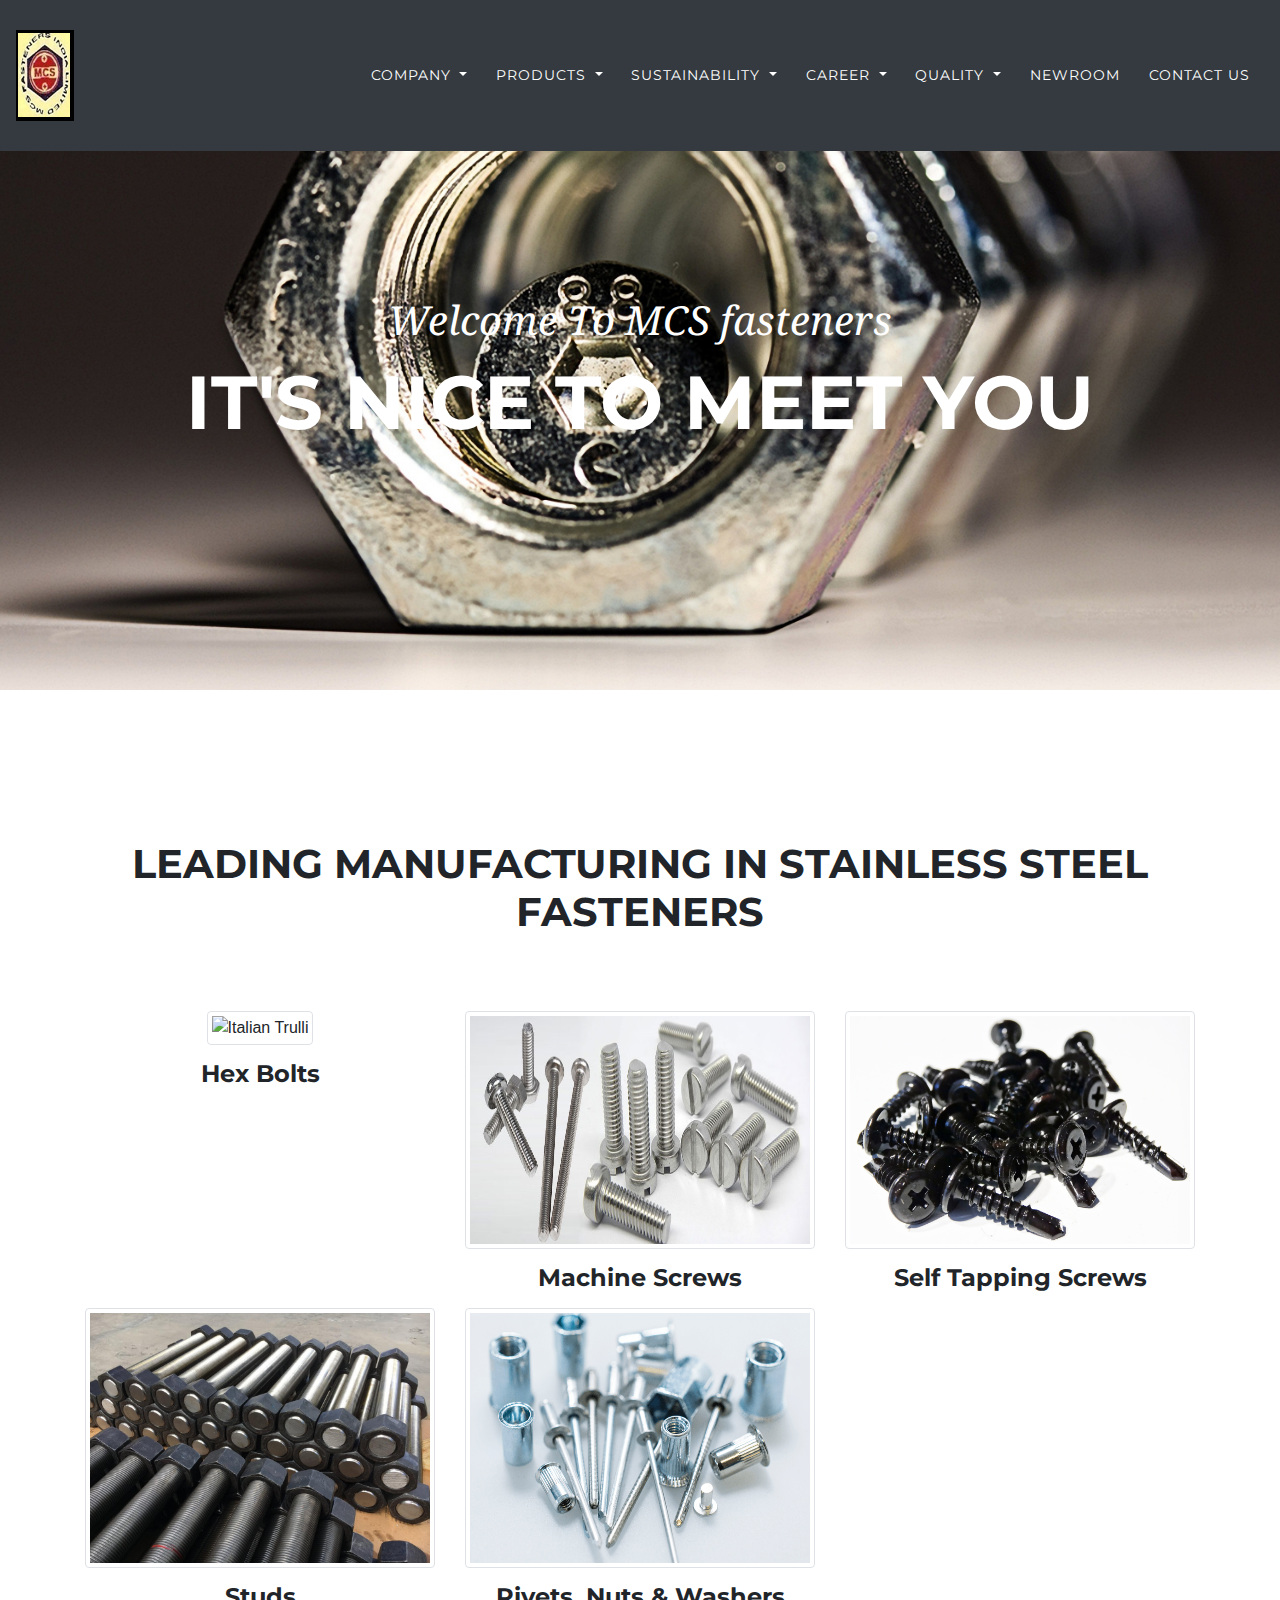
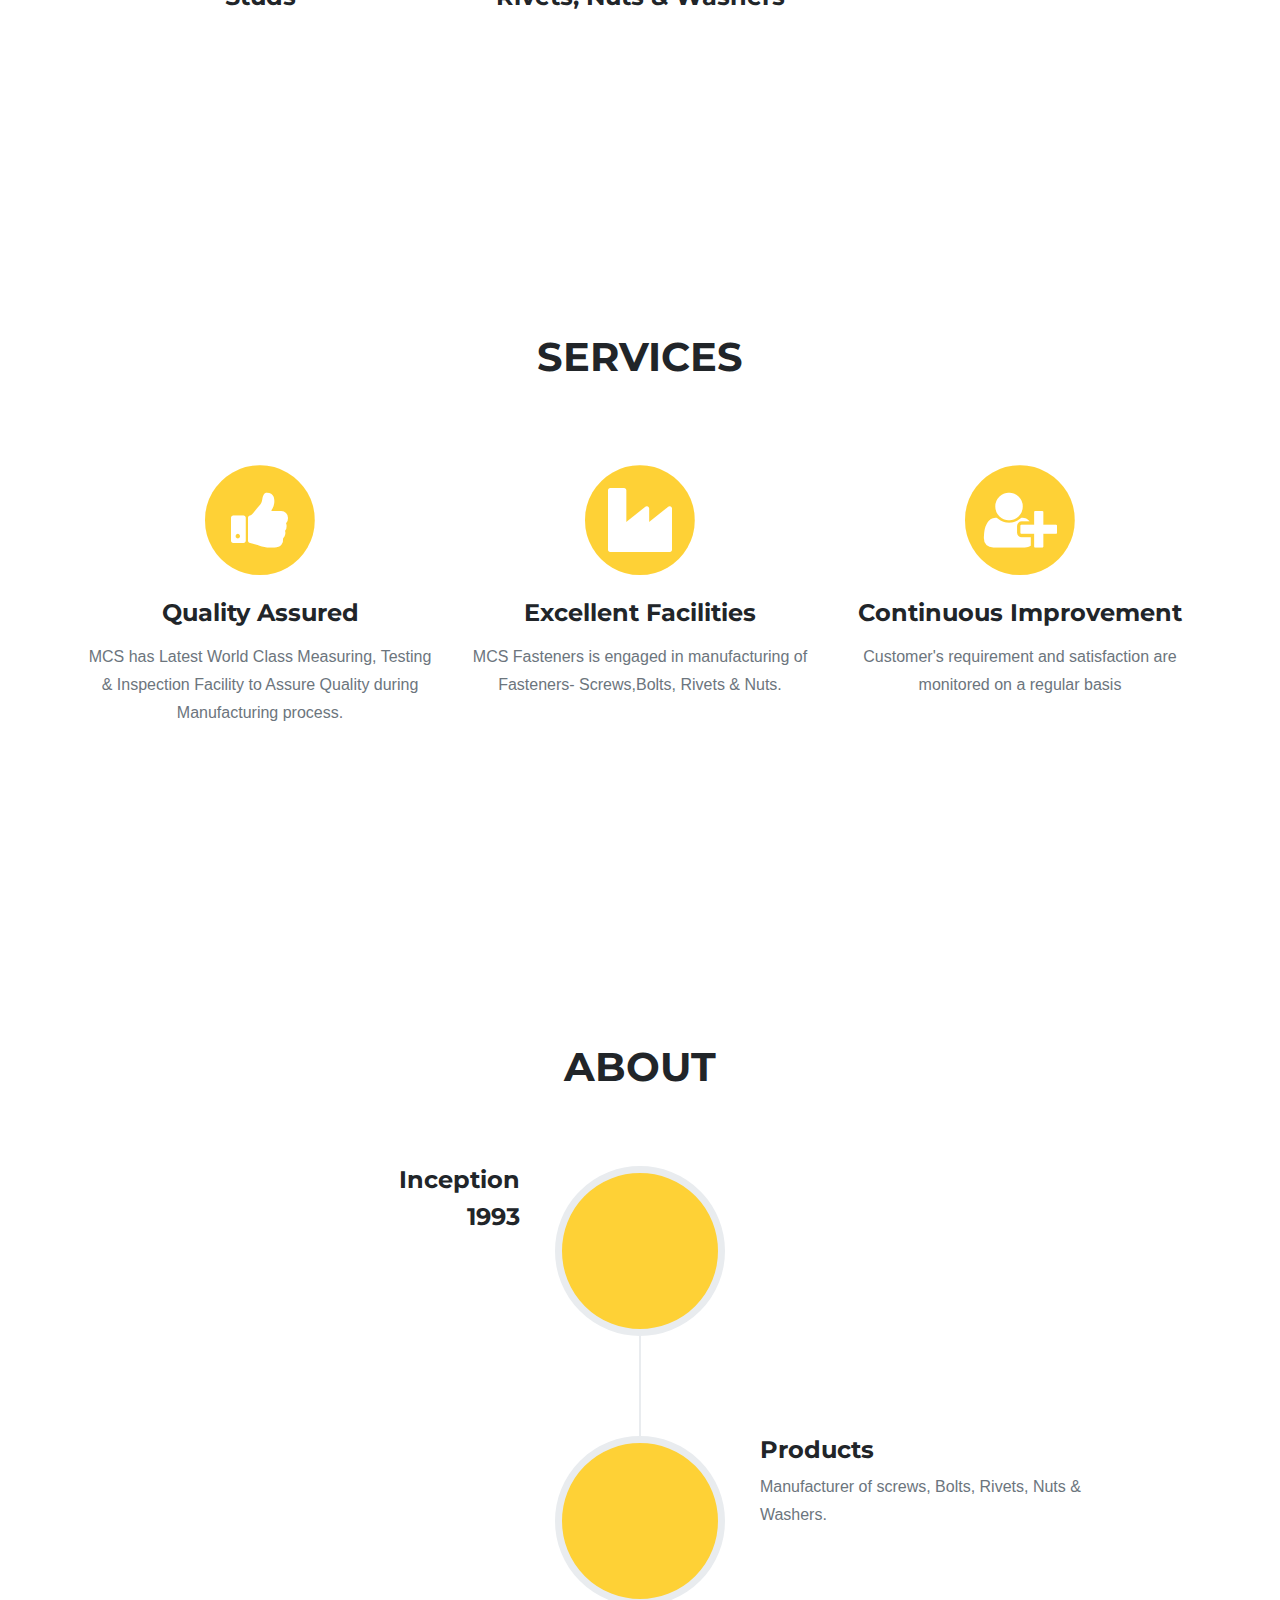
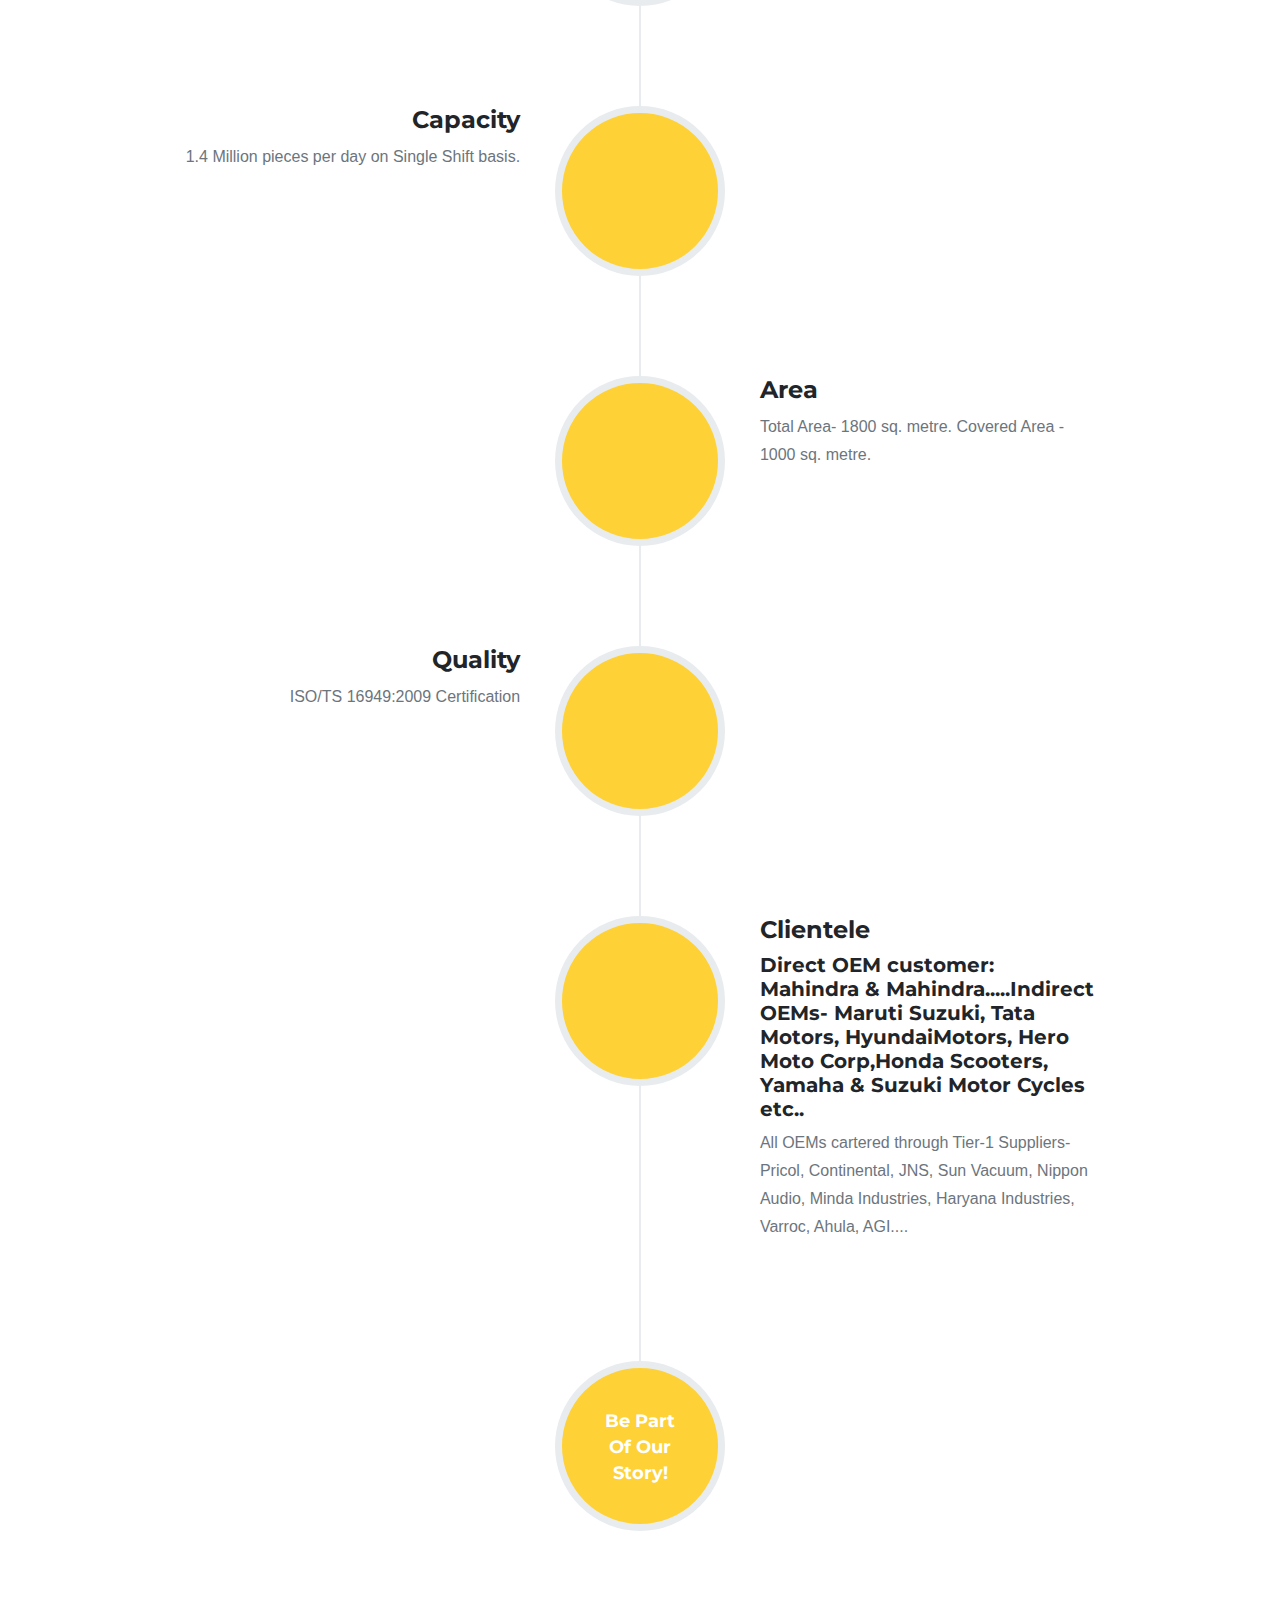
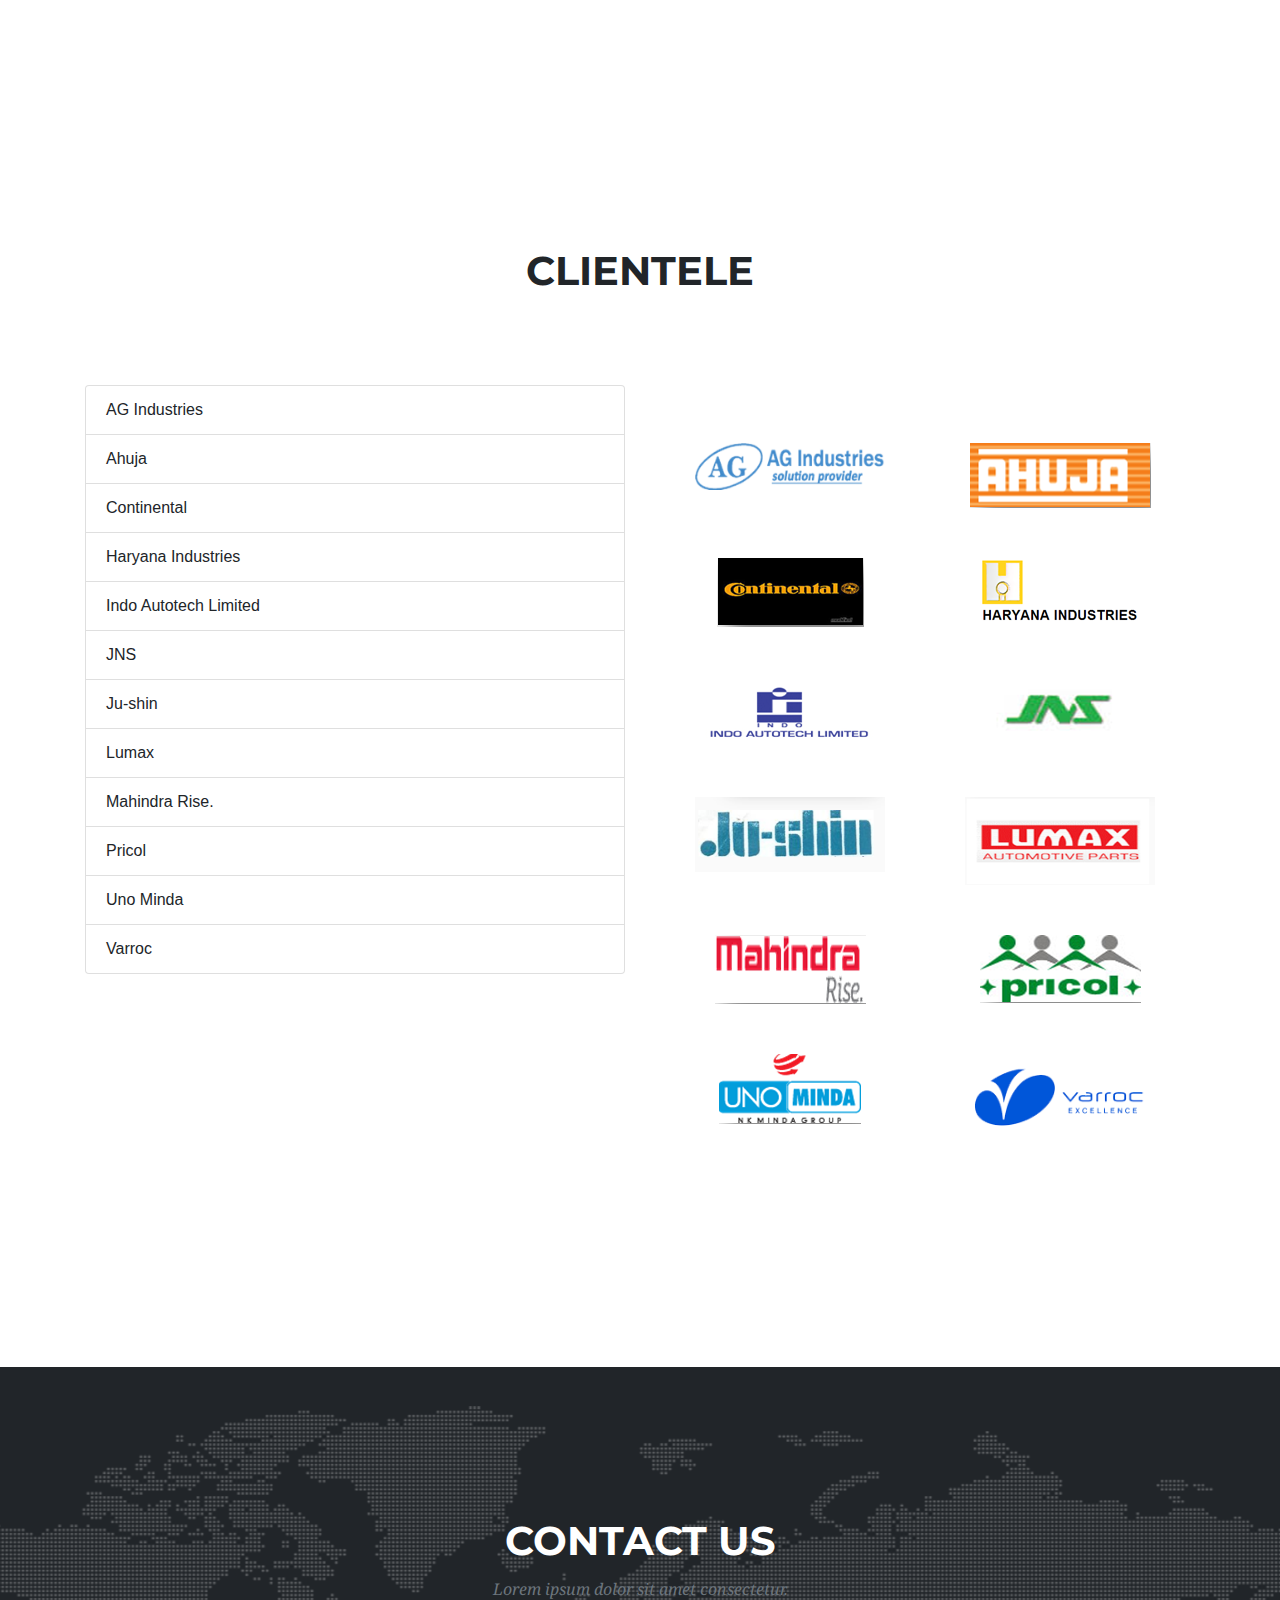
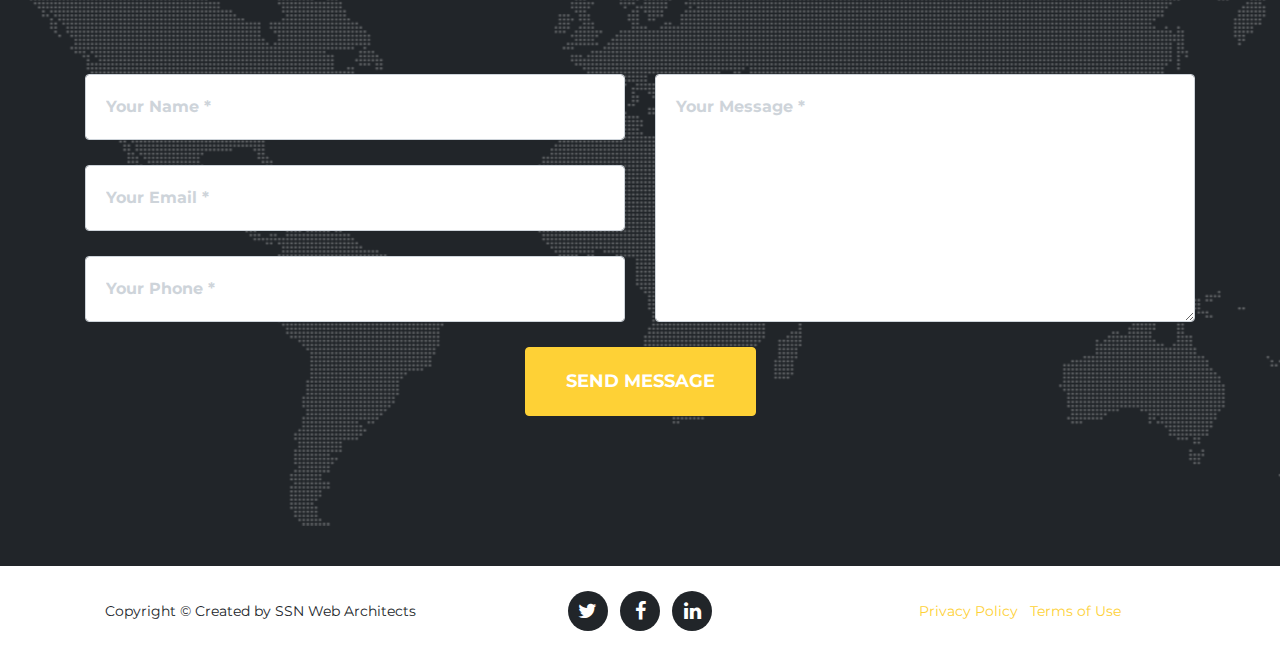
==== index.html @ 15fc5d81 "Added[Logo,slider,images]" ====
<!DOCTYPE html>
<html lang="en">

  <head>
    <link rel="shortcut icon" type="image/png" href="img/logo.png"/>
    <meta charset="utf-8">
    <meta name="viewport" content="width=device-width, initial-scale=1, shrink-to-fit=no">
    <meta name="description" content="">
    <meta name="author" content="">

    <title>MCS Fasteners India Ltd.</title>

    <!-- Bootstrap core CSS -->
    <link href="vendor/bootstrap/css/bootstrap.min.css" rel="stylesheet">

    <!-- Custom fonts for this template -->
    <link href="vendor/font-awesome/css/font-awesome.min.css" rel="stylesheet" type="text/css">
    <link href="https://fonts.googleapis.com/css?family=Montserrat:400,700" rel="stylesheet" type="text/css">
    <link href='https://fonts.googleapis.com/css?family=Kaushan+Script' rel='stylesheet' type='text/css'>
    <link href='https://fonts.googleapis.com/css?family=Droid+Serif:400,700,400italic,700italic' rel='stylesheet' type='text/css'>
    <link href='https://fonts.googleapis.com/css?family=Roboto+Slab:400,100,300,700' rel='stylesheet' type='text/css'>

    <!-- Custom styles for this template -->
    <link href="css/agency.min.css" rel="stylesheet">

  </head>

  <body id="page-top">

    <!-- Navigation -->
    <nav class="navbar navbar-expand-sm bg-dark navbar-dark fixed-top" id="mainNav">
      <!-- Brand -->
      <a class="navbar-brand js-scroll-trigger" href="#page-top">
        <img src="img/mcs.png" alt="MCS Fasteners">
      </a>


      <!-- Links -->
      <div class="collapse navbar-collapse" id="navbarResponsive">
      <ul class="navbar-nav text-uppercase ml-auto">
        <li class="nav-item dropdown">
          <a class="nav-link dropdown-toggle" href="#" id="navbardrop" data-toggle="dropdown">
            Company
          </a>
          <div class="dropdown-menu">
            <a class="dropdown-item js-scroll-trigger" href="aboutus.html">About us</a>
            <a class="dropdown-item js-scroll-trigger" href="vision.html">Our Vision</a>
            <a class="dropdown-item js-scroll-trigger" href="managment.html">Our Managment</a>
            <a class="dropdown-item js-scroll-trigger" href="#">Our Milestone</a>
          </div>
        </li>
        <li class="nav-item dropdown">
          <a class="nav-link dropdown-toggle"  href="#" id="navbardrop" data-toggle="dropdown">
            Products
          </a>
          <div class="dropdown-menu">
            <p class="dropdown-item">Product range</P>
            <a class="dropdown-item js-scroll-trigger" href="productrange.html">Stainless Steel Fasteners</a>
          </div>
        </li>

        <li class="nav-item dropdown">
          <a class="nav-link dropdown-toggle" href="#" id="navbardrop" data-toggle="dropdown">
            Sustainability
          </a>
          <div class="dropdown-menu">
            <a class="dropdown-item js-scroll-trigger" href="infra.html">Infrastructure Development</a>
          </div>
        </li>

        <li class="nav-item dropdown">
          <a class="nav-link dropdown-toggle" href="#" id="navbardrop" data-toggle="dropdown">
            Career
          </a>
          <div class="dropdown-menu">
            <a class="dropdown-item js-scroll-trigger" href="#">Vision & Mission</a>
            <a class="dropdown-item js-scroll-trigger" href="#">HR values</a>
            <a class="dropdown-item js-scroll-trigger" href="#">Working with us</a>
          </div>
        </li>

        <li class="nav-item dropdown">
          <a class="nav-link dropdown-toggle" href="#" id="navbardrop" data-toggle="dropdown">
            Quality
          </a>
          <div class="dropdown-menu">
            <a class="dropdown-item js-scroll-trigger" href="#">Awards</a>
            <a class="dropdown-item js-scroll-trigger" href="#">Our Quality</a>
          </div>
        </li>

        <!-- Dropdown -->
        <li class="nav-item">
          <a class="nav-link js-scroll-trigger" href="#">Newroom</a>
        </li>
        <li class="nav-item">
          <a class="nav-link js-scroll-trigger" href="#">Contact us</a>
        </li>
      </ul>
      <div>
    </nav>

    <!-- Header -->
    <header class="masthead">
      <div class="container">
        <div class="intro-text">
          <div class="intro-lead-in">Welcome To MCS fasteners</div>
          <div class="intro-heading text-uppercase">It's Nice To Meet You</div>
          <!--
          <a class="btn btn-primary btn-xl text-uppercase js-scroll-trigger" href="#services">Tell Me More</a>
        -->
        </div>
      </div>
    </header>

    <!-- Leading manuf -->
    <section id="services">
      <div class="container">
        <div class="row">
          <div class="col-lg-12 text-center">
            <h2 class="section-heading text-uppercase">Leading Manufacturing in Stainless Steel Fasteners</h2>
            <h3 class="section-subheading text-muted"></h3>
          </div>
        </div>
        <div class="row text-center">
          <div class="col-md-4">
            <img src="img/hex.jpg" class="img-thumbnail" alt="Italian Trulli" style="width:100%; height:80%">
            <h4 class="service-heading">Hex Bolts</h4>
            <p class="text-muted"></p>
          </div>
          <div class="col-md-4">
            <img src="img/machinescrews.jpg" class="img-thumbnail" alt="Italian Trulli" style="width:100%; height:80%">
            <h4 class="service-heading">Machine Screws</h4>
            <p class="text-muted"></p>
          </div>
          <div class="col-md-4">
            <img src="img/selftappingscrews.jpg" class="img-thumbnail" alt="Italian Trulli" style="width:100%; height:80%">
            <h4 class="service-heading">Self Tapping Screws</h4>
            <p class="text-muted"></p>
          </div>
          <div class="col-md-4">
            <img src="img/studs.jpg" class="img-thumbnail" alt="Italian Trulli" style="width:100%; height:80%">
            <h4 class="service-heading">Studs</h4>
            <p class="text-muted"></p>
          </div>
          <div class="col-md-4">
            <img src="img/rivets.png" class="img-thumbnail" alt="Italian Trulli" style="width:100%; height:80%">
            <h4 class="service-heading">Rivets, Nuts & Washers</h4>
            <p class="text-muted"></p>
          </div>
        </div>

      </div>
    </section>

    <!-- Services -->
    <section id="services">
      <div class="container">
        <div class="row">
          <div class="col-lg-12 text-center">
            <h2 class="section-heading text-uppercase">Services</h2>
            <h3 class="section-subheading text-muted"></h3>
          </div>
        </div>
        <div class="row text-center">
          <div class="col-md-4">
            <span class="fa-stack fa-4x">
              <i class="fa fa-circle fa-stack-2x text-primary"></i>
              <i class="fa fa-thumbs-up fa-stack-1x fa-inverse"></i>
            </span>
            <h4 class="service-heading">Quality Assured</h4>
            <p class="text-muted">MCS has Latest World Class Measuring, Testing & Inspection Facility to Assure Quality during Manufacturing process.</p>
          </div>
          <div class="col-md-4">
            <span class="fa-stack fa-4x">
              <i class="fa fa-circle fa-stack-2x text-primary"></i>
              <i class="fa fa-industry fa-stack-1x fa-inverse"></i>
            </span>
            <h4 class="service-heading">Excellent Facilities</h4>
            <p class="text-muted">MCS Fasteners is engaged in manufacturing of Fasteners- Screws,Bolts, Rivets & Nuts.</p>
          </div>
          <div class="col-md-4">
            <span class="fa-stack fa-4x">
              <i class="fa fa-circle fa-stack-2x text-primary"></i>
              <i class="fa fa-user-plus fa-stack-1x fa-inverse"></i>
            </span>
            <h4 class="service-heading">Continuous Improvement</h4>
            <p class="text-muted">Customer's requirement and satisfaction are monitored on a regular basis</p>
          </div>
        </div>
      </div>
    </section>


    <!-- Career
    <section id="services">
      <div class="container">
        <div class="row">
          <div class="col-lg-12 text-center">
            <h2 class="section-heading text-uppercase">Career</h2>
            <h3 class="section-subheading text-muted"></h3>
          </div>
        </div>
        <div class="row ">
          <div class="col-md-4">
            <h4 class="service-heading text-center">Vision & Mission</h4>
            <p class="text-muted">
              <ul class="text-muted">
                <li>Focus on customer service with integrity.</li>
                <li>Fair Business Practices.</li>
                <li>Commitment to continual improvement in quality & productivity.</li>
                <li>Respect for all.</li>
              </ul>
              </p>
          </div>
          <div class="col-md-4">
            <h4 class="service-heading">Working with us</h4>
            <p class="text-muted">MCS Fasteners is engaged in manufacturing of Fasteners- Screws,Bolts, Rivets & Nuts.</p>
          </div>
          <div class="col-md-4">
            <h4 class="service-heading">HR values</h4>
            <p class="text-muted">Customer's requirement and satisfaction are monitored on a regular basis</p>
          </div>
        </div>
      </div>
    </section>
    -->
    <!-- Products


    <section class="bg-light" id="products">
      <div class="container">
        <div class="row">
          <div class="col-lg-12 text-center">
            <h2 class="section-heading text-uppercase">Products</h2>
            <h3 class="section-subheading text-muted">Stainless Steel Fasteners</h3>
          </div>
        </div>
        <div id="demo" class="carousel slide" data-ride="carousel">
  <ul class="carousel-indicators">
    <li data-target="#demo" data-slide-to="0" class="active"></li>
    <li data-target="#demo" data-slide-to="1"></li>
    <li data-target="#demo" data-slide-to="2"></li>
  </ul>
  <div class="carousel-inner">
    <div class="carousel-item active">
      <img src="img/machinescrews.jpg" alt="Los Angeles" width="1100" height="500">
      <div class="carousel-caption">
        <h3 style="color:black">Machine Screws</h3>
        <p></p>
      </div>
    </div>
    <div class="carousel-item">
      <img src="img/studs.jpg" alt="New York" width="1100" height="500">
      <div class="carousel-caption">
        <h3>Studs</h3>
        <p></p>
      </div>
    </div>
    <div class="carousel-item">
      <img src="img/selftappingscrews.jpg" alt="Chicago" width="1100" height="500">
      <div class="carousel-caption">
        <h3>Self-Tapping Screws</h3>
        <p></p>
      </div>
    </div>
    <div class="carousel-item">
      <img src="img/rivets.png" alt="Chicago" width="1100" height="500">
      <div class="carousel-caption">
        <h3 style="color:black">Rivets, Nuts & Washers</h3>
        <p></p>
      </div>
    </div>
    <div class="carousel-item">
      <img src="img/hex.jpg" alt="New York" width="1100" height="500">
      <div class="carousel-caption">
        <h3>Hex Bolts</h3>
        <p></p>
      </div>
    </div>
  </div>
  <a class="carousel-control-prev" href="#demo" data-slide="prev">
    <span class="carousel-control-prev-icon"></span>
  </a>
  <a class="carousel-control-next" href="#demo" data-slide="next">
    <span class="carousel-control-next-icon"></span>
  </a>
</div>
-->

    <!-- About -->
    <section id="about">
      <div class="container">
        <div class="row">
          <div class="col-lg-12 text-center">
            <h2 class="section-heading text-uppercase">About</h2>
            <h3 class="section-subheading text-muted"></h3>
          </div>
        </div>
        <div class="row">
          <div class="col-lg-12">
            <ul class="timeline">
              <li>
                <div class="timeline-image">
                  <img class="rounded-circle img-fluid" src="" alt="">
                </div>
                <div class="timeline-panel">
                  <div class="timeline-heading">
                    <h4>Inception</h4>
                    <h4 class="subheading">1993</h4>
                  </div>
                  <div class="timeline-body">
                    <p class="text-muted"></p>
                  </div>
                </div>
              </li>
              <li class="timeline-inverted">
                <div class="timeline-image">
                  <img class="rounded-circle img-fluid" src="" alt="">
                </div>
                <div class="timeline-panel">
                  <div class="timeline-heading">
                    <h4>Products</h4>
                    <h4 class="subheading"></h4>
                  </div>
                  <div class="timeline-body">
                    <p class="text-muted">Manufacturer of screws, Bolts, Rivets, Nuts & Washers.</p>
                  </div>
                </div>
              </li>
              <li>
                <div class="timeline-image">
                  <img class="rounded-circle img-fluid" src="" alt="">
                </div>
                <div class="timeline-panel">
                  <div class="timeline-heading">
                    <h4>Capacity</h4>
                    <h4 class="subheading"></h4>
                  </div>
                  <div class="timeline-body">
                    <p class="text-muted">1.4 Million pieces per day on Single Shift basis.</p>
                  </div>
                </div>
              </li>
              <li class="timeline-inverted">
                <div class="timeline-image">
                  <img class="rounded-circle img-fluid" src="" alt="">
                </div>
                <div class="timeline-panel">
                  <div class="timeline-heading">
                    <h4>Area</h4>
                    <h4 class="subheading"></h4>
                  </div>
                  <div class="timeline-body">
                    <p class="text-muted">Total Area- 1800 sq. metre. Covered Area - 1000 sq. metre.</p>
                  </div>
                </div>
              </li>
              <li>
                <div class="timeline-image">
                  <img class="rounded-circle img-fluid" src="" alt="">
                </div>
                <div class="timeline-panel">
                  <div class="timeline-heading">
                    <h4>Quality</h4>
                    <h4 class="subheading"></h4>
                  </div>
                  <div class="timeline-body">
                    <p class="text-muted">ISO/TS 16949:2009 Certification</p>
                  </div>
                </div>
              </li>
              <li class="timeline-inverted">
                <div class="timeline-image">
                  <img class="rounded-circle img-fluid" src="" alt="">
                </div>
                <div class="timeline-panel">
                  <div class="timeline-heading">
                    <h4>Clientele</h4>
                    <h5 class="subheading">Direct OEM customer: Mahindra & Mahindra.....Indirect OEMs- Maruti Suzuki, Tata Motors, HyundaiMotors, Hero Moto Corp,Honda Scooters, Yamaha & Suzuki Motor Cycles etc..</h4>
                  </div>
                  <div class="timeline-body">
                    <p class="text-muted">All OEMs cartered through Tier-1 Suppliers- Pricol, Continental, JNS, Sun Vacuum, Nippon Audio, Minda Industries, Haryana Industries, Varroc, Ahula, AGI....</p>
                  </div>
                </div>
              </li>
              <li class="timeline-inverted">
                <div class="timeline-image">
                  <h4>Be Part
                    <br>Of Our
                    <br>Story!</h4>
                </div>
              </li>
            </ul>
          </div>
        </div>
      </div>
    </section>


    <!-- Team
    <section class="bg-light" id="team">
      <div class="container">
        <div class="row">
          <div class="col-lg-12 text-center">
            <h2 class="section-heading text-uppercase">Our Amazing Team</h2>
            <h3 class="section-subheading text-muted"></h3>
          </div>
        </div>
        <div class="row">
          <div class="col-sm-6">
            <div class="team-member">
              <img class="mx-auto rounded-circle" src="img/team/fac2.png" alt="">
              <h4>RS Chaudhary</h4>
              <p class="text-muted">Managing Director</p>
              <ul class="list-inline social-buttons">
                <li class="list-inline-item">
                  <a href="#">
                    <i class="fa fa-twitter"></i>
                  </a>
                </li>
                <li class="list-inline-item">
                  <a href="#">
                    <i class="fa fa-facebook"></i>
                  </a>
                </li>
                <li class="list-inline-item">
                  <a href="#">
                    <i class="fa fa-linkedin"></i>
                  </a>
                </li>
              </ul>
            </div>
          </div>

          <div class="col-sm-6">
            <div class="team-member">
              <img class="mx-auto rounded-circle" src="img/team/fac2.png" alt="">
              <h4>Praveen Bhayana</h4>
              <p class="text-muted">Manager</p>
              <ul class="list-inline social-buttons">
                <li class="list-inline-item">
                  <a href="#">
                    <i class="fa fa-twitter"></i>
                  </a>
                </li>
                <li class="list-inline-item">
                  <a href="#">
                    <i class="fa fa-facebook"></i>
                  </a>
                </li>
                <li class="list-inline-item">
                  <a href="#">
                    <i class="fa fa-linkedin"></i>
                  </a>
                </li>
              </ul>
            </div>
          </div>
        </div>
        <div class="row">
          <div class="col-lg-8 mx-auto text-center">
            <p class="large text-muted"></p>
          </div>
        </div>
      </div>
    </section>
    -->

    <!-- Clients
    <section class="py-5">
      <div class="container">
        <div class="row">
          <div class="col-md-3 col-sm-6">
            <a href="#">
              <img class="img-fluid d-block mx-auto" src="img/logos/mahindra.png" alt="">
            </a>
          </div>
          <div class="col-md-3 col-sm-6">
            <a href="#">
              <img class="img-fluid d-block mx-auto" src="img/logos/continental.png" alt="">
            </a>
          </div>
          <div class="col-md-3 col-sm-6">
            <a href="#">
              <img class="img-fluid d-block mx-auto" src="img/logos/ahuja.png" alt="">
            </a>
          </div>
          <div class="col-md-3 col-sm-6">
            <a href="#">
              <img class="img-fluid d-block mx-auto" src="img/logos/indo.png" alt="">
            </a>
          </div>
        </div>
      </div>
    </section>
-->
    <!-- Services -->
    <section id="Clientele">
      <div class="container">
        <div class="row">
          <div class="col-lg-12 text-center">
            <h2 class="section-heading text-uppercase">Clientele</h2>
            <h3 class="section-subheading text-muted"></h3>
          </div>
        </div>
        <div class="row ">
          <div class="col-md-6">
            <h4 class="service-heading text-center"></h4>
            <ul class="list-group">
           <li class="list-group-item">AG Industries</li>
           <li class="list-group-item">Ahuja</li>
          <li class="list-group-item">Continental</li>
          <li class="list-group-item">Haryana Industries</li>
          <li class="list-group-item">Indo Autotech Limited</li>
          <li class="list-group-item">JNS</li>
          <li class="list-group-item">Ju-shin</li>
          <li class="list-group-item">Lumax</li>
          <li class="list-group-item">Mahindra Rise.</li>
          <li class="list-group-item">Pricol</li>
          <li class="list-group-item">Uno Minda</li>
          <li class="list-group-item">Varroc</li>
            </ul>
          </div>
          <div class="col-md-6">
            <section class="py-5">
              <div class="container">
                <div class="row">
                  <div class="col-md-6 col-sm-6">
                    <a href="#">
                      <img class="img-fluid d-block mx-auto" src="img/logos/ag.png" alt="" style="padding: 25px;">
                    </a>
                  </div>
                  <div class="col-md-6 col-sm-6">
                    <a href="#">
                      <img class="img-fluid d-block mx-auto" src="img/logos/ahuja.png" alt="" style="padding: 25px;"	>
                    </a>
                  </div>
                  <div class="col-md-6 col-sm-6">
                    <a href="#">
                      <img class="img-fluid d-block mx-auto" src="img/logos/continental.png" alt="" style="padding: 25px;"	>
                    </a>
                  </div>
                  <div class="col-md-6 col-sm-6">
                    <a href="#">
                      <img class="img-fluid d-block mx-auto" src="img/logos/haryana.png" alt="" style="padding: 25px;"	>
                    </a>
                  </div>
                  <div class="col-md-6 col-sm-6">
                    <a href="#">
                      <img class="img-fluid d-block mx-auto" src="img/logos/indo.png" alt="" style="padding: 25px;">
                    </a>
                  </div>
                  <div class="col-md-6 col-sm-6">
                    <a href="#">
                      <img class="img-fluid d-block mx-auto" src="img/logos/jns.png" alt="" style="padding: 25px;">
                    </a>
                  </div>
                  <div class="col-md-6 col-sm-6">
                    <a href="#">
                      <img class="img-fluid d-block mx-auto" src="img/logos/ju.png" alt="" style="padding: 25px;">
                    </a>
                  </div>
                  <div class="col-md-6 col-sm-6">
                    <a href="#">
                      <img class="img-fluid d-block mx-auto" src="img/logos/lumax.png" alt="" style="padding: 25px;">
                    </a>
                  </div>
                  <div class="col-md-6 col-sm-6">
                    <a href="#">
                      <img class="img-fluid d-block mx-auto" src="img/logos/mahindra.png" alt="" style="padding: 25px;">
                    </a>
                  </div>
                  <div class="col-md-6 col-sm-6">
                    <a href="#">
                      <img class="img-fluid d-block mx-auto" src="img/logos/pricol.png" alt="" style="padding: 25px;">
                    </a>
                  </div>
                  <div class="col-md-6 col-sm-6">
                    <a href="#">
                      <img class="img-fluid d-block mx-auto" src="img/logos/uno.png" alt="" style="padding: 25px;">
                    </a>
                  </div>
                  <div class="col-md-6 col-sm-6">
                    <a href="#">
                      <img class="img-fluid d-block mx-auto" src="img/logos/varroc2.png" alt="" style="padding: 25px;">
                    </a>
                  </div>
                </div>
              </div>
            </section>

          </div>
            </section>
          </div>
        </div>
      </div>


    <!-- Contact -->
    <section id="contact">
      <div class="container">
        <div class="row">
          <div class="col-lg-12 text-center">
            <h2 class="section-heading text-uppercase">Contact Us</h2>
            <h3 class="section-subheading text-muted">Lorem ipsum dolor sit amet consectetur.</h3>
          </div>
        </div>
        <div class="row">
          <div class="col-lg-12">
            <form id="contactForm" name="sentMessage" novalidate="novalidate">
              <div class="row">
                <div class="col-md-6">
                  <div class="form-group">
                    <input class="form-control" id="name" type="text" placeholder="Your Name *" required="required" data-validation-required-message="Please enter your name.">
                    <p class="help-block text-danger"></p>
                  </div>
                  <div class="form-group">
                    <input class="form-control" id="email" type="email" placeholder="Your Email *" required="required" data-validation-required-message="Please enter your email address.">
                    <p class="help-block text-danger"></p>
                  </div>
                  <div class="form-group">
                    <input class="form-control" id="phone" type="tel" placeholder="Your Phone *" required="required" data-validation-required-message="Please enter your phone number.">
                    <p class="help-block text-danger"></p>
                  </div>
                </div>
                <div class="col-md-6">
                  <div class="form-group">
                    <textarea class="form-control" id="message" placeholder="Your Message *" required="required" data-validation-required-message="Please enter a message."></textarea>
                    <p class="help-block text-danger"></p>
                  </div>
                </div>
                <div class="clearfix"></div>
                <div class="col-lg-12 text-center">
                  <div id="success"></div>
                  <button id="sendMessageButton" class="btn btn-primary btn-xl text-uppercase" type="submit">Send Message</button>
                </div>
              </div>
            </form>
          </div>
        </div>
      </div>
    </section>

    <!-- Footer -->
    <footer>
      <div class="container">
        <div class="row">
          <div class="col-md-4">
            <span class="copyright">Copyright &copy; Created by SSN Web Architects</span>
          </div>
          <div class="col-md-4">
            <ul class="list-inline social-buttons">
              <li class="list-inline-item">
                <a href="#">
                  <i class="fa fa-twitter"></i>
                </a>
              </li>
              <li class="list-inline-item">
                <a href="#">
                  <i class="fa fa-facebook"></i>
                </a>
              </li>
              <li class="list-inline-item">
                <a href="#">
                  <i class="fa fa-linkedin"></i>
                </a>
              </li>
            </ul>
          </div>
          <div class="col-md-4">
            <ul class="list-inline quicklinks">
              <li class="list-inline-item">
                <a href="#">Privacy Policy</a>
              </li>
              <li class="list-inline-item">
                <a href="#">Terms of Use</a>
              </li>
            </ul>
          </div>
        </div>
      </div>
    </footer>

    <!-- Facilities Modals -->

    <!-- Modal 1 -->
    <div class="portfolio-modal modal fade" id="portfolioModal1" tabindex="-1" role="dialog" aria-hidden="true">
      <div class="modal-dialog">
        <div class="modal-content">
          <div class="close-modal" data-dismiss="modal">
            <div class="lr">
              <div class="rl"></div>
            </div>
          </div>
          <div class="container">
            <div class="row">
              <div class="col-lg-8 mx-auto">
                <div class="modal-body">
                  <!-- Project Details Go Here -->
                  <h2 class="text-uppercase">Plot</h2>
                  <p class="item-intro text-muted">Location</p>
                  <img class="img-fluid d-block mx-auto" src="img/plot.png" alt="">
                  <p>Plot no.86, sector-6, IMT.Manesar, Gurgaon-122050</p>

                  <button class="btn btn-primary" data-dismiss="modal" type="button">
                    <i class="fa fa-times"></i>
                    Close</button>
                </div>
              </div>
            </div>
          </div>
        </div>
      </div>
    </div>

    <!-- Modal 2 -->
    <div class="portfolio-modal modal fade" id="portfolioModal2" tabindex="-1" role="dialog" aria-hidden="true">
      <div class="modal-dialog">
        <div class="modal-content">
          <div class="close-modal" data-dismiss="modal">
            <div class="lr">
              <div class="rl"></div>
            </div>
          </div>
          <div class="container">
            <div class="row">
              <div class="col-lg-8 mx-auto">
                <div class="modal-body">
                  <!-- Project Details Go Here -->
                  <h2 class="text-uppercase">Manufacturing Products</h2>
                  <img class="img-fluid d-block mx-auto" src="img/fac2.png" alt="">
                  <p>MCS Fasteners is engaged in manufacturing of Fasteners- Screws, Bolts, Rivets & Nuts</p>
                  <img class="img-fluid d-block mx-auto" src="img/products.png" alt="">
                  <button class="btn btn-primary" data-dismiss="modal" type="button">
                    <i class="fa fa-times"></i>
                    Close</button>
                </div>
              </div>
            </div>
          </div>
        </div>
      </div>
    </div>

    <!-- Modal 3 -->
    <div class="portfolio-modal modal fade" id="portfolioModal3" tabindex="-1" role="dialog" aria-hidden="true">
      <div class="modal-dialog">
        <div class="modal-content">
          <div class="close-modal" data-dismiss="modal">
            <div class="lr">
              <div class="rl"></div>
            </div>
          </div>
          <div class="container">
            <div class="row">
              <div class="col-lg-8 mx-auto">
                <div class="modal-body">
                  <!-- Project Details Go Here -->
                  <h2 class="text-uppercase">Plant & Machinery</h2>
                  <p class="item-intro text-muted">Battery of Taiwanese Headers</p>
                  <img class="img-fluid d-block mx-auto" src="img/plant1.png" alt="">
                  <img class="img-fluid d-block mx-auto" src="img/plant2.png" alt="">
                  <p></p>

                  <button class="btn btn-primary" data-dismiss="modal" type="button">
                    <i class="fa fa-times"></i>
                    Close</button>
                </div>
              </div>
            </div>
          </div>
        </div>
      </div>
    </div>

    <!-- Modal 4 -->
    <div class="portfolio-modal modal fade" id="portfolioModal4" tabindex="-1" role="dialog" aria-hidden="true">
      <div class="modal-dialog">
        <div class="modal-content">
          <div class="close-modal" data-dismiss="modal">
            <div class="lr">
              <div class="rl"></div>
            </div>
          </div>
          <div class="container">
            <div class="row">
              <div class="col-lg-8 mx-auto">
                <div class="modal-body">
                  <!-- Project Details Go Here -->
                  <h2 class="text-uppercase">Raw Material</h2>
                  <p class="item-intro text-muted">Incoming inspection & Traceability</p>
                  <img class="img-fluid d-block mx-auto" src="img/raw.png" alt="">
                  <p></p>

                  <button class="btn btn-primary" data-dismiss="modal" type="button">
                    <i class="fa fa-times"></i>
                    Close</button>
                </div>
              </div>
            </div>
          </div>
        </div>
      </div>
    </div>

    <!-- Modal 5 -->
    <div class="portfolio-modal modal fade" id="portfolioModal5" tabindex="-1" role="dialog" aria-hidden="true">
      <div class="modal-dialog">
        <div class="modal-content">
          <div class="close-modal" data-dismiss="modal">
            <div class="lr">
              <div class="rl"></div>
            </div>
          </div>
          <div class="container">
            <div class="row">
              <div class="col-lg-8 mx-auto">
                <div class="modal-body">
                  <!-- Project Details Go Here -->
                  <h2 class="text-uppercase">Facility - Tool Room</h2>
                  <p class="item-intro text-muted">In-house Capability for Tool Maintenance</p>
                  <img class="img-fluid d-block mx-auto" src="img/toolroom.png" alt="">
                  <p></p>
                  <ul class="list-inline">
                    <li>EDM</li>
                    <li>Tool & Cutter Grinder</li>
                    <li>Lathes</li>
                    <li>Milling M/c,Centreless Grinder</li>
                  </ul>
                  <button class="btn btn-primary" data-dismiss="modal" type="button">
                    <i class="fa fa-times"></i>
                    Close</button>
                </div>
              </div>
            </div>
          </div>
        </div>
      </div>
    </div>

    <!-- Modal 6 -->
    <div class="portfolio-modal modal fade" id="portfolioModal6" tabindex="-1" role="dialog" aria-hidden="true">
      <div class="modal-dialog">
        <div class="modal-content">
          <div class="close-modal" data-dismiss="modal">
            <div class="lr">
              <div class="rl"></div>
            </div>
          </div>
          <div class="container">
            <div class="row">
              <div class="col-lg-8 mx-auto">
                <div class="modal-body">
                  <!-- Project Details Go Here -->
                  <h2 class="text-uppercase">Facility- Utilities</h2>

                  <img class="img-fluid d-block mx-auto" src="img/utilities.png" alt="">
                  <p></p>

                  <button class="btn btn-primary" data-dismiss="modal" type="button">
                    <i class="fa fa-times"></i>
                    Close</button>
                </div>
              </div>
            </div>
          </div>
        </div>
      </div>
    </div>

    <!-- Bootstrap core JavaScript -->
    <script src="vendor/jquery/jquery.min.js"></script>
    <script src="vendor/bootstrap/js/bootstrap.bundle.min.js"></script>

    <!-- Plugin JavaScript -->
    <script src="vendor/jquery-easing/jquery.easing.min.js"></script>

    <!-- Contact form JavaScript -->
    <script src="js/jqBootstrapValidation.js"></script>
    <script src="js/contact_me.js"></script>

    <!-- Custom scripts for this template -->
    <script src="js/agency.min.js"></script>

  </body>

</html>
---- css/agency.min.css ----
*/body{overflow-x:hidden;font-family:'Roboto Slab','Helvetica Neue',Helvetica,Arial,sans-serif}p{line-height:1.75}a{color:#fed136}a:hover{color:#fec503}.text-primary{color:#fed136!important}h1,h2,h3,h4,h5,h6{font-weight:700;font-family:Montserrat,'Helvetica Neue',Helvetica,Arial,sans-serif}section{padding:100px 0}section h2.section-heading{font-size:40px;margin-top:0;margin-bottom:15px}section h3.section-subheading{font-size:16px;font-weight:400;font-style:italic;margin-bottom:75px;text-transform:none;font-family:'Droid Serif','Helvetica Neue',Helvetica,Arial,sans-serif}@media (min-width:768px){section{padding:150px 0}}.btn{font-family:Montserrat,'Helvetica Neue',Helvetica,Arial,sans-serif;font-weight:700}.btn-xl{font-size:18px;padding:20px 40px}.btn-primary{background-color:#fed136;border-color:#fed136}.btn-primary:active,.btn-primary:focus,.btn-primary:hover{background-color:#fec810!important;border-color:#fec810!important;color:#fff}.btn-primary:active,.btn-primary:focus{box-shadow:0 0 0 .2rem rgba(254,209,55,.5)!important}::-moz-selection{background:#fed136;text-shadow:none}::selection{background:#fed136;text-shadow:none}img::selection{background:0 0}img::-moz-selection{background:0 0}#mainNav{background-color:#212529}#mainNav .navbar-toggler{font-size:12px;right:0;padding:13px;text-transform:uppercase;color:#fff;border:0;background-color:#fed136;font-family:Montserrat,'Helvetica Neue',Helvetica,Arial,sans-serif}#mainNav .navbar-brand{color:#fed136;font-family:'Kaushan Script','Helvetica Neue',Helvetica,Arial,cursive}#mainNav .navbar-brand.active,#mainNav .navbar-brand:active,#mainNav .navbar-brand:focus,#mainNav .navbar-brand:hover{color:#fec503}#mainNav .navbar-nav .nav-item .nav-link{font-size:90%;font-weight:400;padding:.75em 0;letter-spacing:1px;color:#fff;font-family:Montserrat,'Helvetica Neue',Helvetica,Arial,sans-serif}#mainNav .navbar-nav .nav-item .nav-link.active,#mainNav .navbar-nav .nav-item .nav-link:hover{color:#fed136}@media (min-width:992px){#mainNav{padding-top:25px;padding-bottom:25px;-webkit-transition:padding-top .3s,padding-bottom .3s;-moz-transition:padding-top .3s,padding-bottom .3s;transition:padding-top .3s,padding-bottom .3s;border:none;background-color:transparent}#mainNav .navbar-brand{font-size:1.75em;-webkit-transition:all .3s;-moz-transition:all .3s;transition:all .3s}#mainNav .navbar-nav .nav-item .nav-link{padding:1.1em 1em!important}#mainNav.navbar-shrink{padding-top:0;padding-bottom:0;background-color:#212529}#mainNav.navbar-shrink .navbar-brand{font-size:1.25em;padding:12px 0}}header.masthead{text-align:center;color:#fff;background-image:url(../img/head3.jpg);background-repeat:no-repeat;background-attachment:scroll;background-position:center center;-webkit-background-size:cover;-moz-background-size:cover;-o-background-size:cover;background-size:cover}header.masthead .intro-text{padding-top:150px;padding-bottom:100px}header.masthead .intro-text .intro-lead-in{font-size:22px;font-style:italic;line-height:22px;margin-bottom:25px;font-family:'Droid Serif','Helvetica Neue',Helvetica,Arial,sans-serif}header.masthead .intro-text .intro-heading{font-size:50px;font-weight:700;line-height:50px;margin-bottom:25px;font-family:Montserrat,'Helvetica Neue',Helvetica,Arial,sans-serif}@media (min-width:768px){header.masthead .intro-text{padding-top:300px;padding-bottom:200px}header.masthead .intro-text .intro-lead-in{font-size:40px;font-style:italic;line-height:40px;margin-bottom:25px;font-family:'Droid Serif','Helvetica Neue',Helvetica,Arial,sans-serif}header.masthead .intro-text .intro-heading{font-size:75px;font-weight:700;line-height:75px;margin-bottom:50px;font-family:Montserrat,'Helvetica Neue',Helvetica,Arial,sans-serif}}.service-heading{margin:15px 0;text-transform:none}#portfolio .portfolio-item{right:0;margin:0 0 15px}#portfolio .portfolio-item .portfolio-link{position:relative;display:block;max-width:400px;margin:0 auto;cursor:pointer}#portfolio .portfolio-item .portfolio-link .portfolio-hover{position:absolute;width:100%;height:100%;-webkit-transition:all ease .5s;-moz-transition:all ease .5s;transition:all ease .5s;opacity:0;background:rgba(254,209,54,.9)}#portfolio .portfolio-item .portfolio-link .portfolio-hover:hover{opacity:1}#portfolio .portfolio-item .portfolio-link .portfolio-hover .portfolio-hover-content{font-size:20px;position:absolute;top:50%;width:100%;height:20px;margin-top:-12px;text-align:center;color:#fff}#portfolio .portfolio-item .portfolio-link .portfolio-hover .portfolio-hover-content i{margin-top:-12px}#portfolio .portfolio-item .portfolio-link .portfolio-hover .portfolio-hover-content h3,#portfolio .portfolio-item .portfolio-link .portfolio-hover .portfolio-hover-content h4{margin:0}#portfolio .portfolio-item .portfolio-caption{max-width:400px;margin:0 auto;padding:25px;text-align:center;background-color:#fff}#portfolio .portfolio-item .portfolio-caption h4{margin:0;text-transform:none}#portfolio .portfolio-item .portfolio-caption p{font-size:16px;font-style:italic;margin:0;font-family:'Droid Serif','Helvetica Neue',Helvetica,Arial,sans-serif}#portfolio *{z-index:2}@media (min-width:767px){#portfolio .portfolio-item{margin:0 0 30px}}.portfolio-modal{padding-right:0!important}.portfolio-modal .modal-dialog{margin:1rem;max-width:100vw}.portfolio-modal .modal-content{padding:100px 0;text-align:center}.portfolio-modal .modal-content h2{font-size:3em;margin-bottom:15px}.portfolio-modal .modal-content p{margin-bottom:30px}.portfolio-modal .modal-content p.item-intro{font-size:16px;font-style:italic;margin:20px 0 30px;font-family:'Droid Serif','Helvetica Neue',Helvetica,Arial,sans-serif}.portfolio-modal .modal-content ul.list-inline{margin-top:0;margin-bottom:30px}.portfolio-modal .modal-content img{margin-bottom:30px}.portfolio-modal .modal-content button{cursor:pointer}.portfolio-modal .close-modal{position:absolute;top:25px;right:25px;width:75px;height:75px;cursor:pointer;background-color:transparent}.portfolio-modal .close-modal:hover{opacity:.3}.portfolio-modal .close-modal .lr{z-index:1051;width:1px;height:75px;margin-left:35px;-webkit-transform:rotate(45deg);-ms-transform:rotate(45deg);transform:rotate(45deg);background-color:#212529}.portfolio-modal .close-modal .lr .rl{z-index:1052;width:1px;height:75px;-webkit-transform:rotate(90deg);-ms-transform:rotate(90deg);transform:rotate(90deg);background-color:#212529}.timeline{position:relative;padding:0;list-style:none}.timeline:before{position:absolute;top:0;bottom:0;left:40px;width:2px;margin-left:-1.5px;content:'';background-color:#e9ecef}.timeline>li{position:relative;min-height:50px;margin-bottom:50px}.timeline>li:after,.timeline>li:before{display:table;content:' '}.timeline>li:after{clear:both}.timeline>li .timeline-panel{position:relative;float:right;width:100%;padding:0 20px 0 100px;text-align:left}.timeline>li .timeline-panel:before{right:auto;left:-15px;border-right-width:15px;border-left-width:0}.timeline>li .timeline-panel:after{right:auto;left:-14px;border-right-width:14px;border-left-width:0}.timeline>li .timeline-image{position:absolute;z-index:100;left:0;width:80px;height:80px;margin-left:0;text-align:center;color:#fff;border:7px solid #e9ecef;border-radius:100%;background-color:#fed136}.timeline>li .timeline-image h4{font-size:10px;line-height:14px;margin-top:12px}.timeline>li.timeline-inverted>.timeline-panel{float:right;padding:0 20px 0 100px;text-align:left}.timeline>li.timeline-inverted>.timeline-panel:before{right:auto;left:-15px;border-right-width:15px;border-left-width:0}.timeline>li.timeline-inverted>.timeline-panel:after{right:auto;left:-14px;border-right-width:14px;border-left-width:0}.timeline>li:last-child{margin-bottom:0}.timeline .timeline-heading h4{margin-top:0;color:inherit}.timeline .timeline-heading h4.subheading{text-transform:none}.timeline .timeline-body>p,.timeline .timeline-body>ul{margin-bottom:0}@media (min-width:768px){.timeline:before{left:50%}.timeline>li{min-height:100px;margin-bottom:100px}.timeline>li .timeline-panel{float:left;width:41%;padding:0 20px 20px 30px;text-align:right}.timeline>li .timeline-image{left:50%;width:100px;height:100px;margin-left:-50px}.timeline>li .timeline-image h4{font-size:13px;line-height:18px;margin-top:16px}.timeline>li.timeline-inverted>.timeline-panel{float:right;padding:0 30px 20px 20px;text-align:left}}@media (min-width:992px){.timeline>li{min-height:150px}.timeline>li .timeline-panel{padding:0 20px 20px}.timeline>li .timeline-image{width:150px;height:150px;margin-left:-75px}.timeline>li .timeline-image h4{font-size:18px;line-height:26px;margin-top:30px}.timeline>li.timeline-inverted>.timeline-panel{padding:0 20px 20px}}@media (min-width:1200px){.timeline>li{min-height:170px}.timeline>li .timeline-panel{padding:0 20px 20px 100px}.timeline>li .timeline-image{width:170px;height:170px;margin-left:-85px}.timeline>li .timeline-image h4{margin-top:40px}.timeline>li.timeline-inverted>.timeline-panel{padding:0 100px 20px 20px}}.team-member{margin-bottom:50px;text-align:center}.team-member img{width:225px;height:225px;border:7px solid #fff}.team-member h4{margin-top:25px;margin-bottom:0;text-transform:none}.team-member p{margin-top:0}section#contact{background-color:#212529;background-image:url(../img/map-image.png);background-repeat:no-repeat;background-position:center}section#contact .section-heading{color:#fff}section#contact .form-group{margin-bottom:25px}section#contact .form-group input,section#contact .form-group textarea{padding:20px}section#contact .form-group input.form-control{height:auto}section#contact .form-group textarea.form-control{height:248px}section#contact .form-control:focus{border-color:#fed136;box-shadow:none}section#contact ::-webkit-input-placeholder{font-weight:700;color:#ced4da;font-family:Montserrat,'Helvetica Neue',Helvetica,Arial,sans-serif}section#contact :-moz-placeholder{font-weight:700;color:#ced4da;font-family:Montserrat,'Helvetica Neue',Helvetica,Arial,sans-serif}section#contact ::-moz-placeholder{font-weight:700;color:#ced4da;font-family:Montserrat,'Helvetica Neue',Helvetica,Arial,sans-serif}section#contact :-ms-input-placeholder{font-weight:700;color:#ced4da;font-family:Montserrat,'Helvetica Neue',Helvetica,Arial,sans-serif}footer{padding:25px 0;text-align:center}footer span.copyright{font-size:90%;line-height:40px;text-transform:none;font-family:Montserrat,'Helvetica Neue',Helvetica,Arial,sans-serif}footer ul.quicklinks{font-size:90%;line-height:40px;margin-bottom:0;text-transform:none;font-family:Montserrat,'Helvetica Neue',Helvetica,Arial,sans-serif}ul.social-buttons{margin-bottom:0}ul.social-buttons li a{font-size:20px;line-height:40px;display:block;width:40px;height:40px;-webkit-transition:all .3s;-moz-transition:all .3s;transition:all .3s;color:#fff;border-radius:100%;outline:0;background-color:#212529}ul.social-buttons li a:active,ul.social-buttons li a:focus,ul.social-buttons li a:hover{background-color:#fed136}
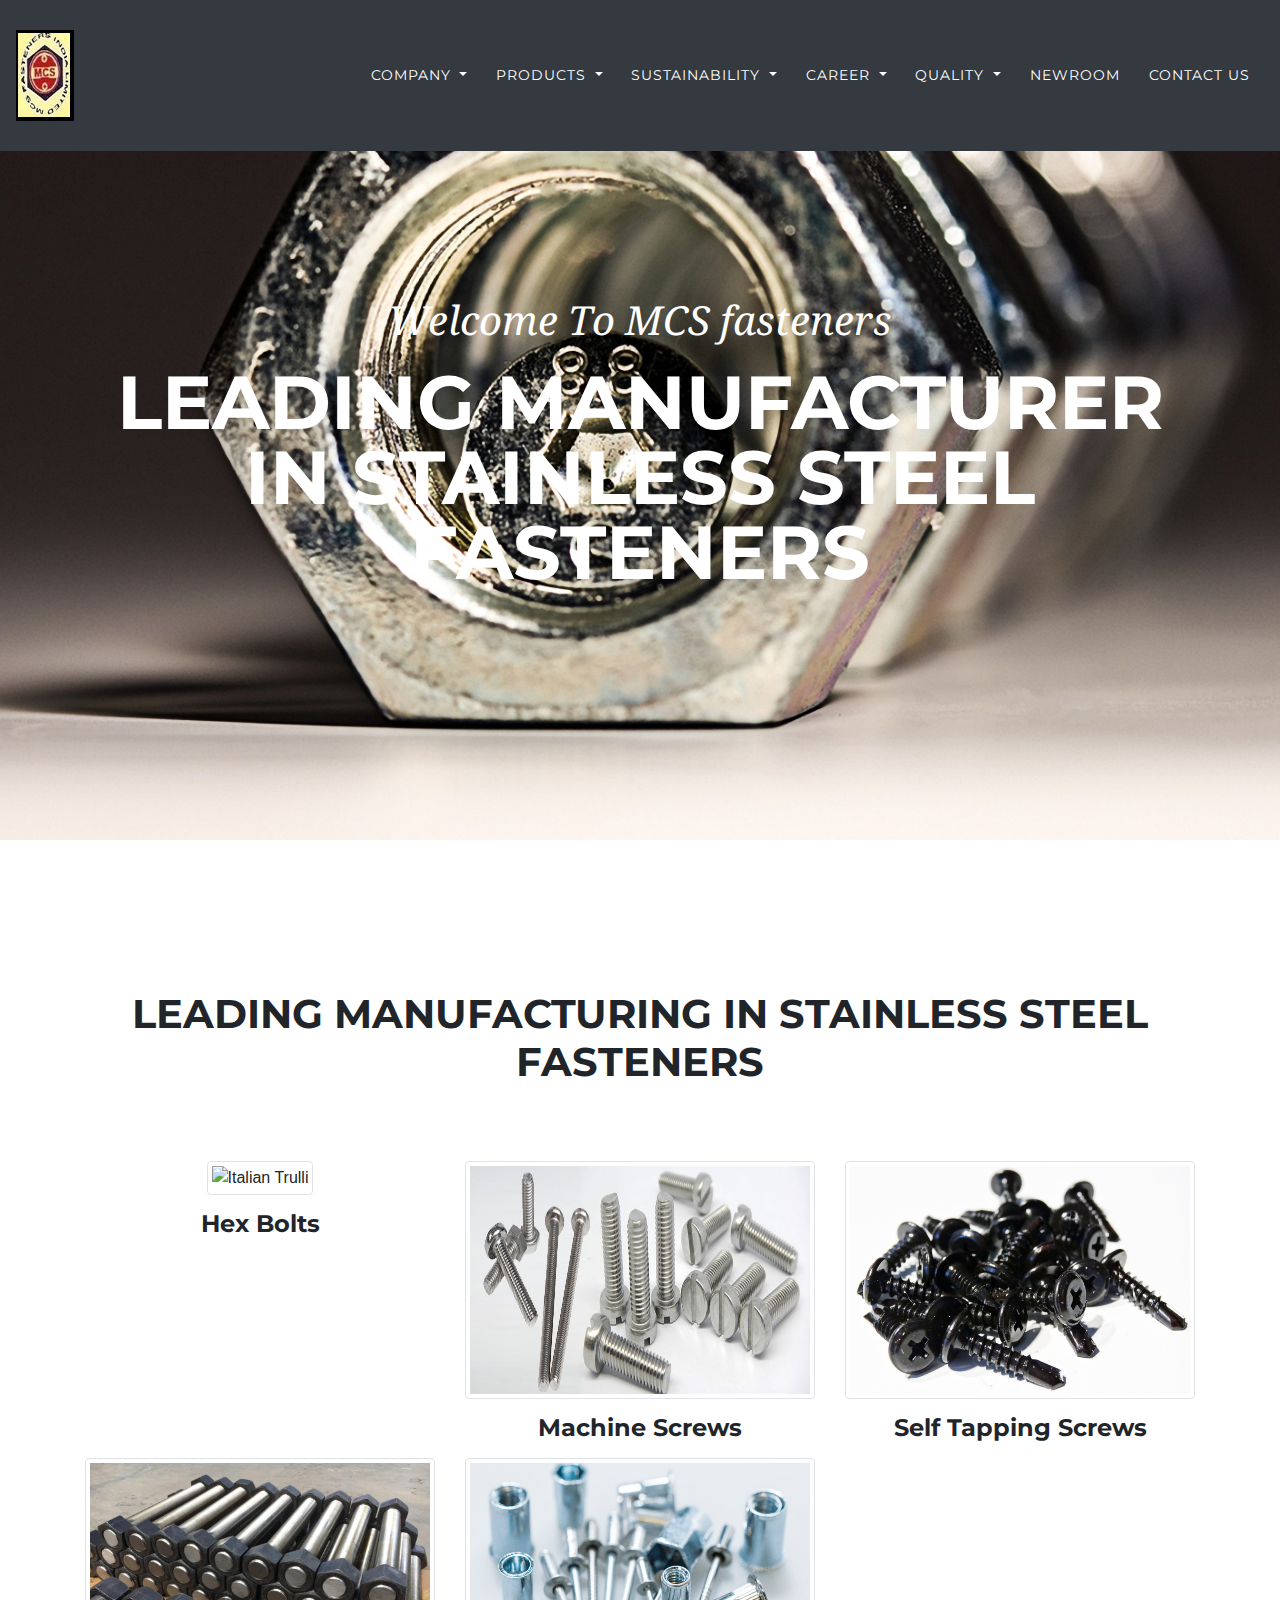
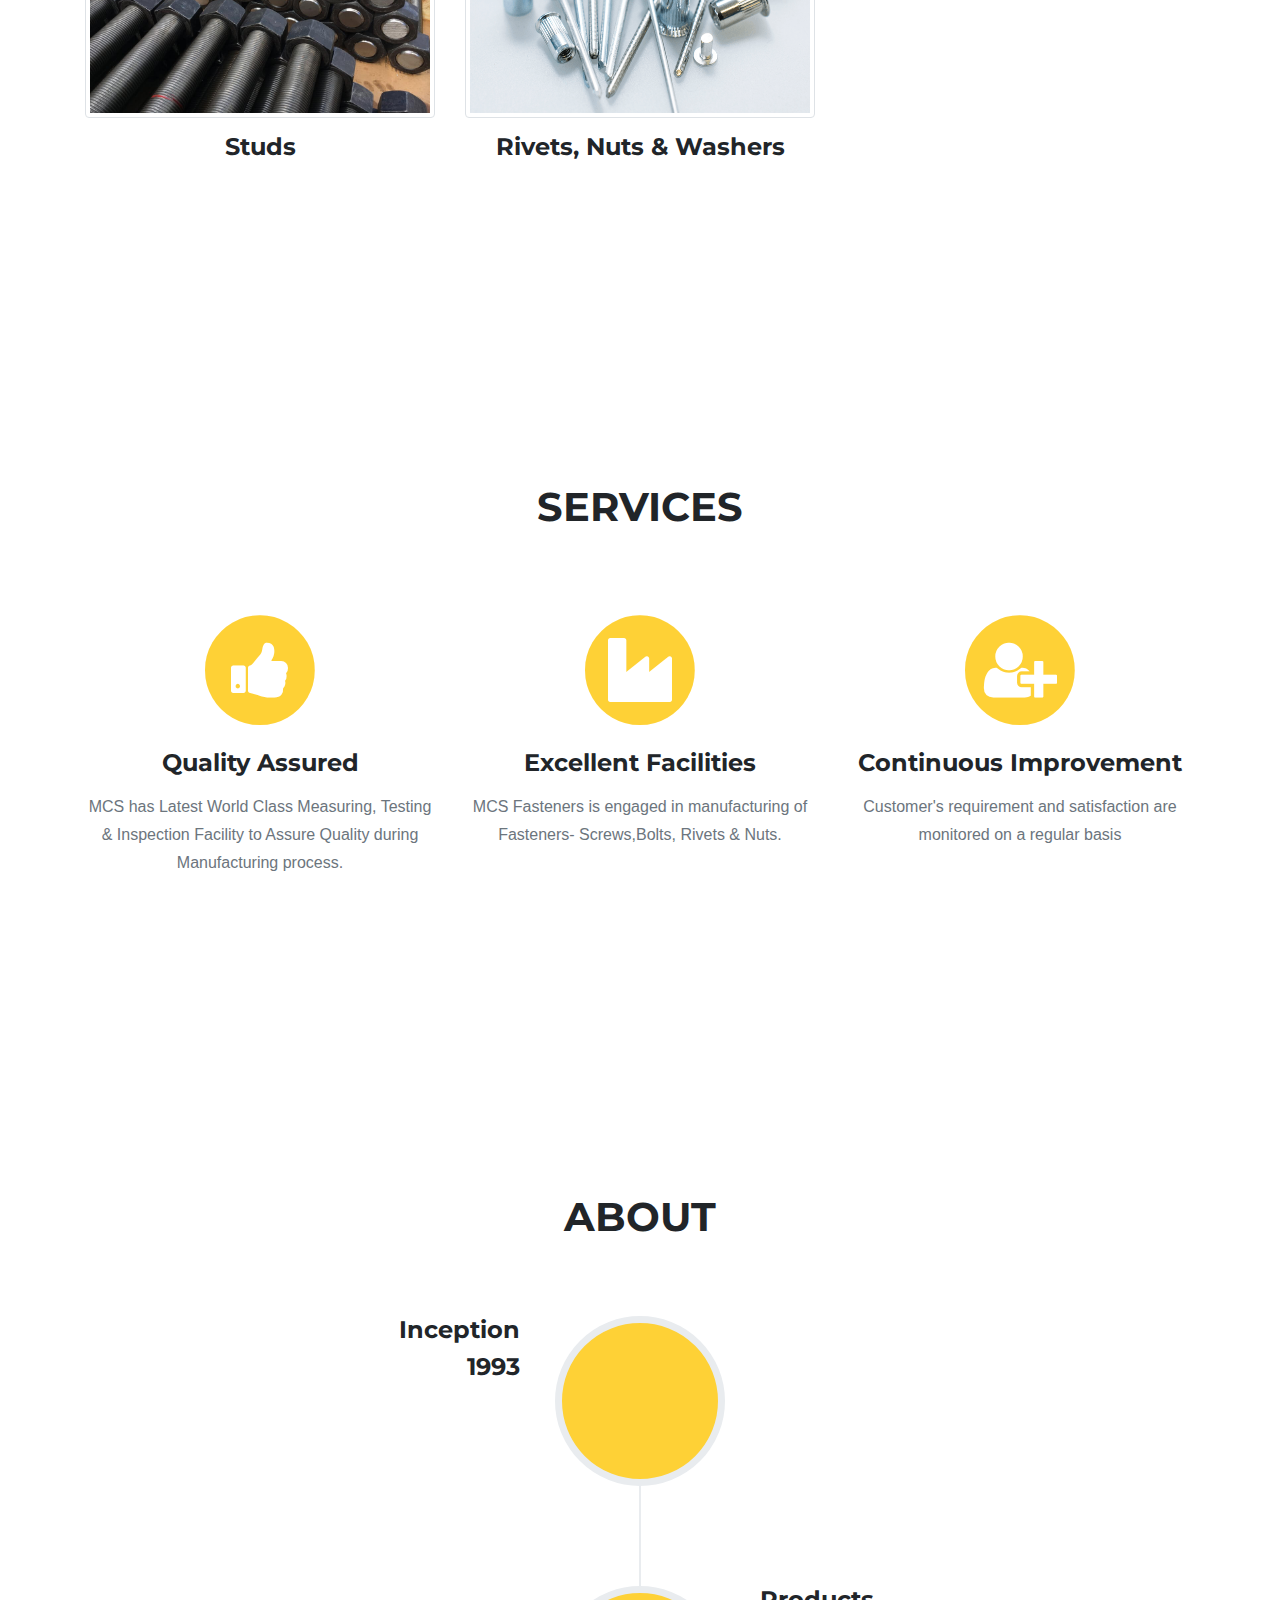
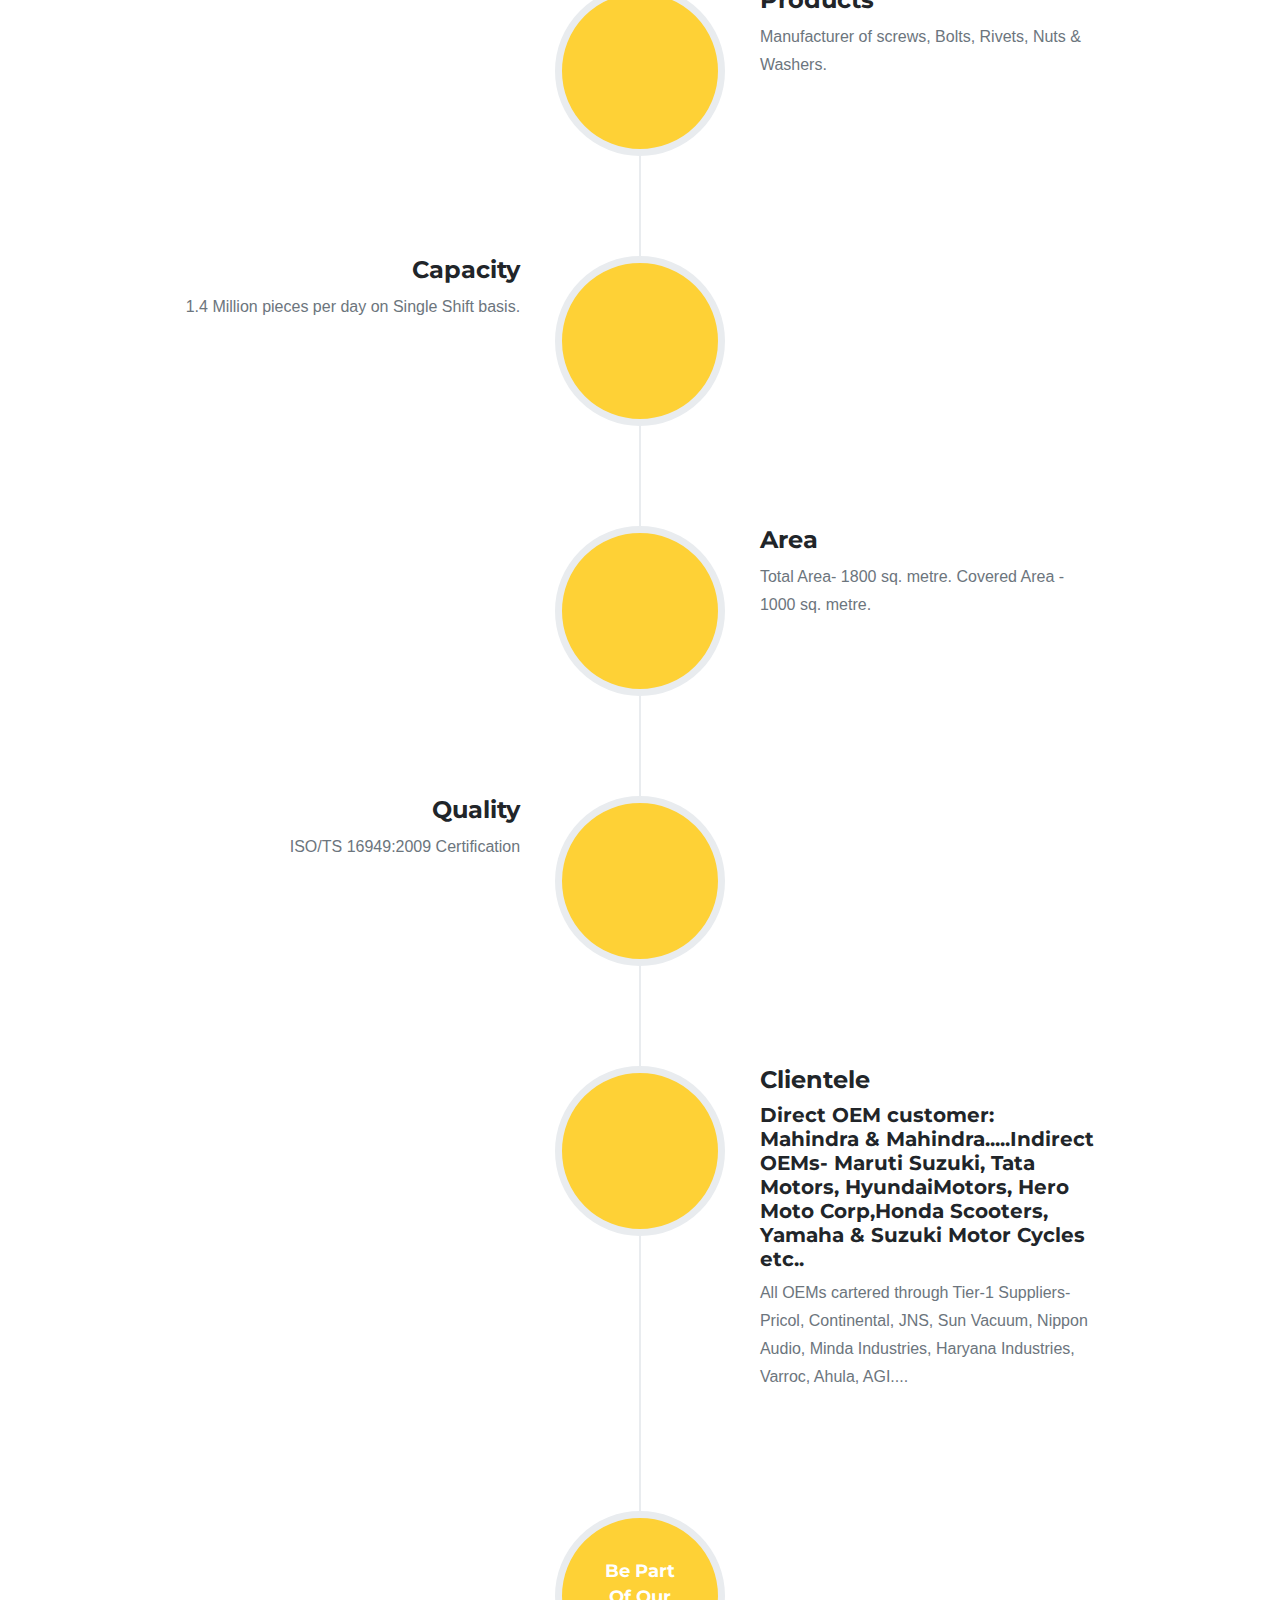
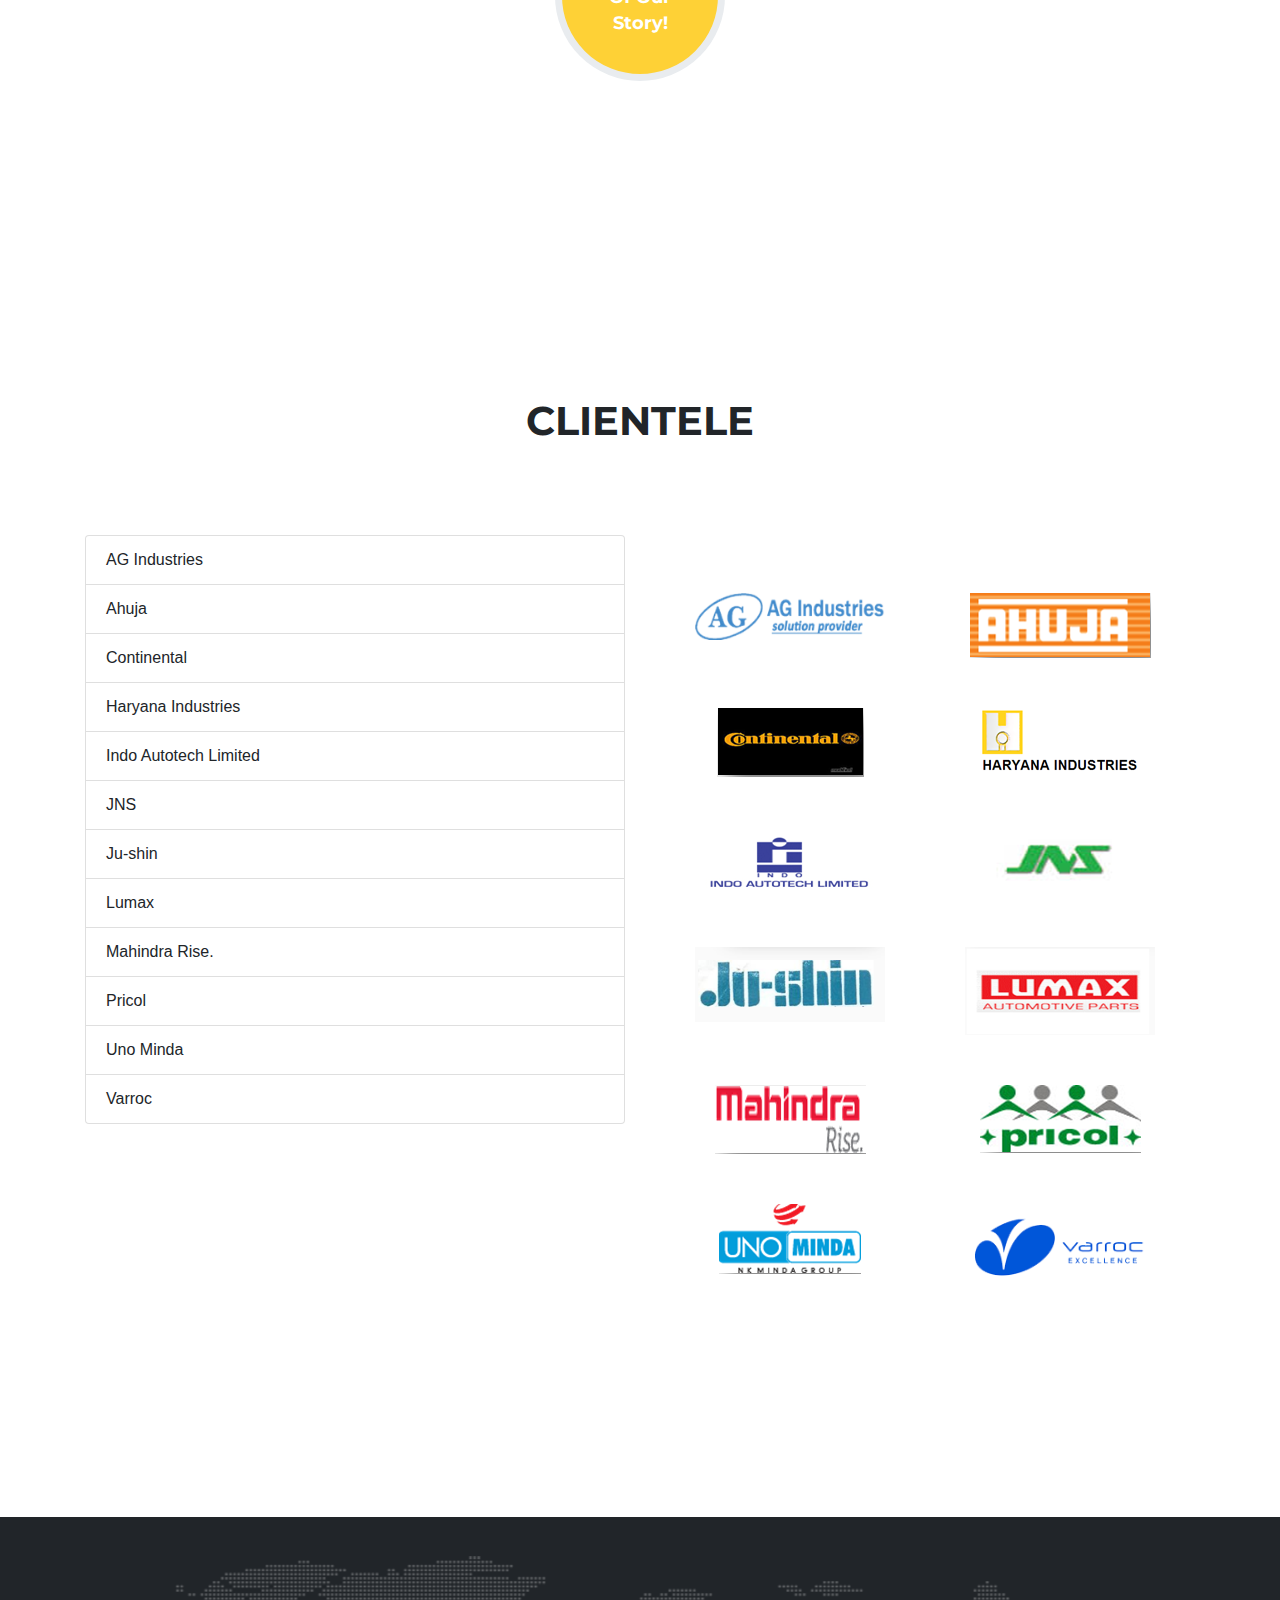
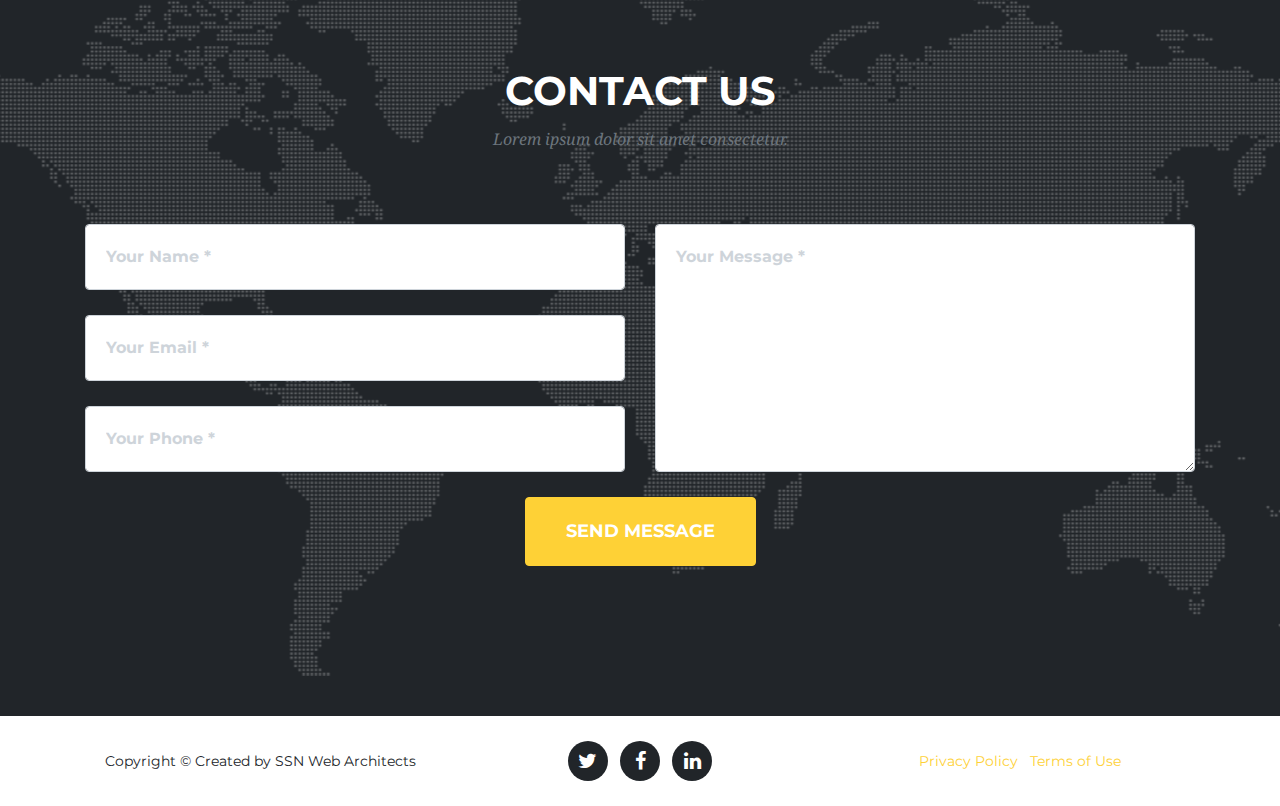
==== commit 9c555981: "Change[Images,Structure], Fix[Nav linked]" ====
--- a/index.html
+++ b/index.html
@@ -94,7 +94,7 @@
           <a class="nav-link js-scroll-trigger" href="#">Newroom</a>
         </li>
         <li class="nav-item">
-          <a class="nav-link js-scroll-trigger" href="#">Contact us</a>
+          <a class="nav-link js-scroll-trigger" href="#contact">Contact us</a>
         </li>
       </ul>
       <div>
@@ -105,7 +105,7 @@
       <div class="container">
         <div class="intro-text">
           <div class="intro-lead-in">Welcome To MCS fasteners</div>
-          <div class="intro-heading text-uppercase">It's Nice To Meet You</div>
+          <div class="intro-heading text-uppercase">Leading Manufacturer in Stainless Steel fasteners</div>
           <!--
           <a class="btn btn-primary btn-xl text-uppercase js-scroll-trigger" href="#services">Tell Me More</a>
         -->
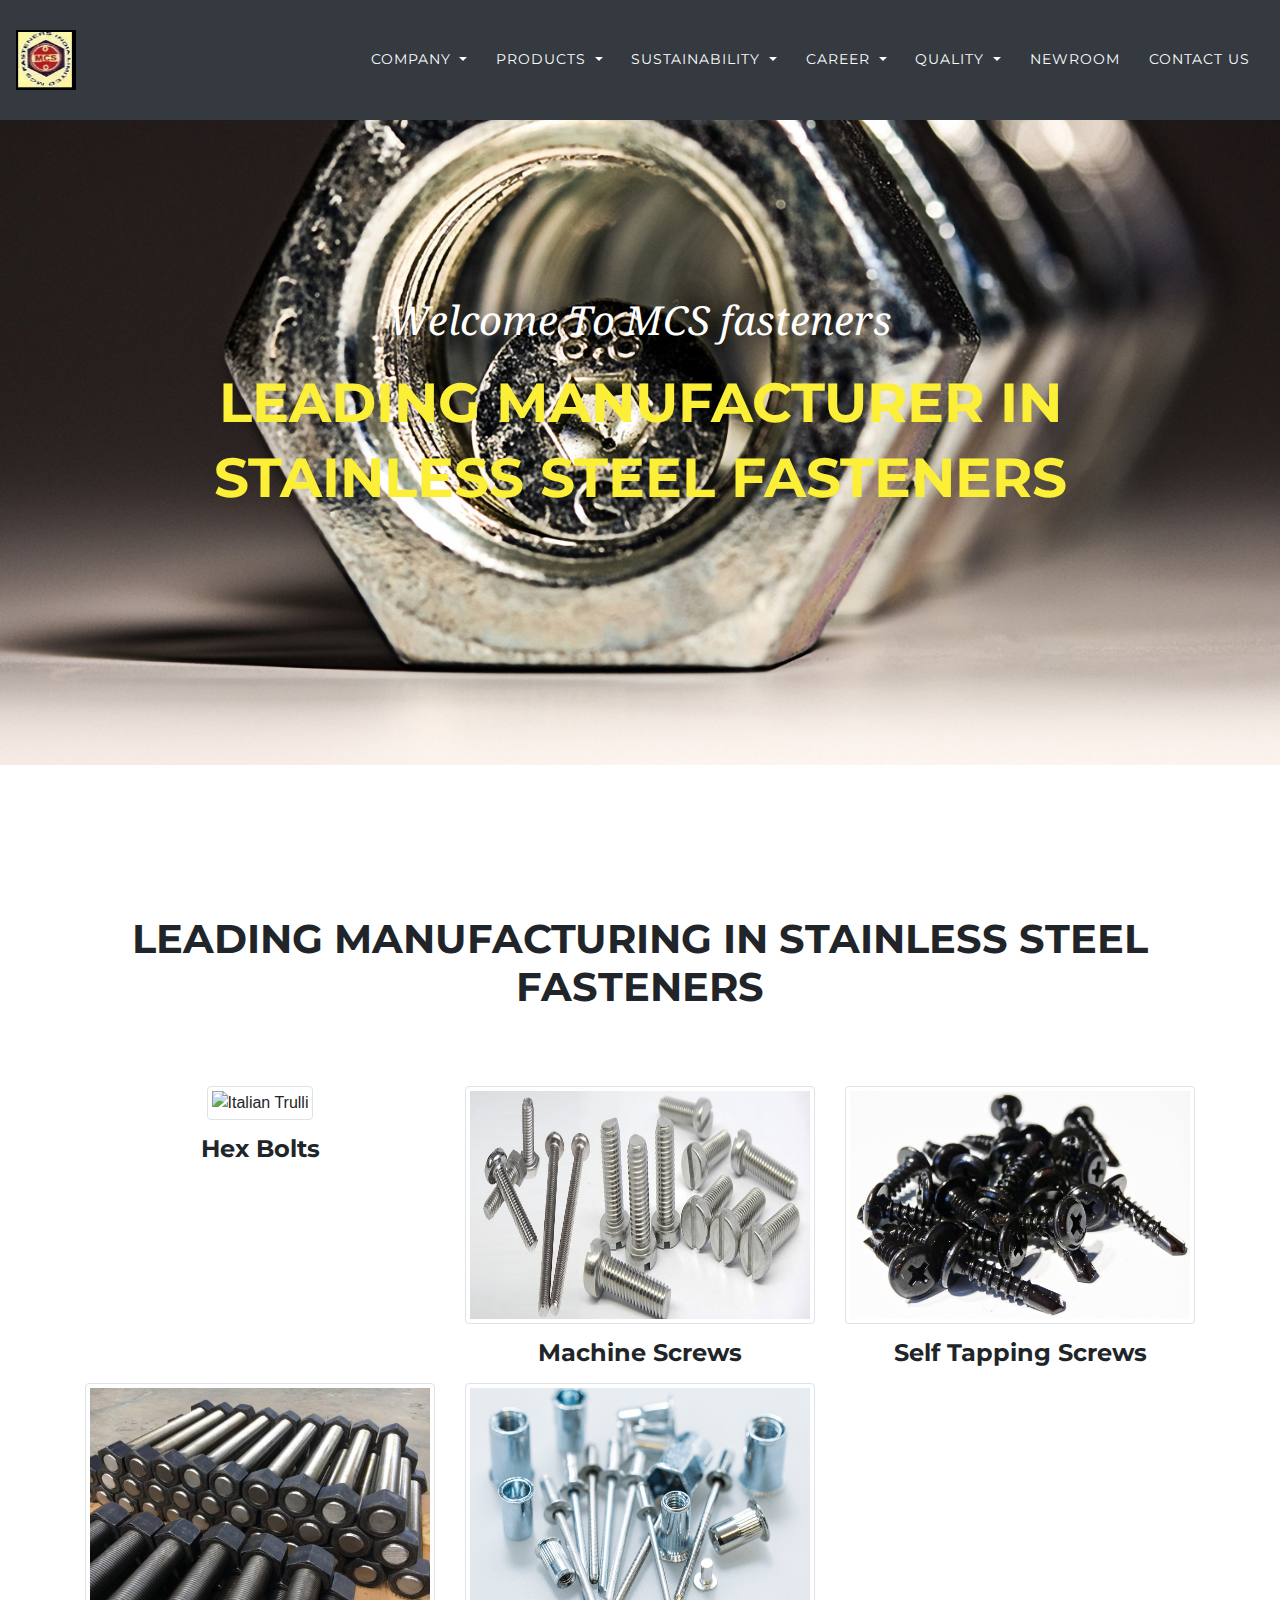
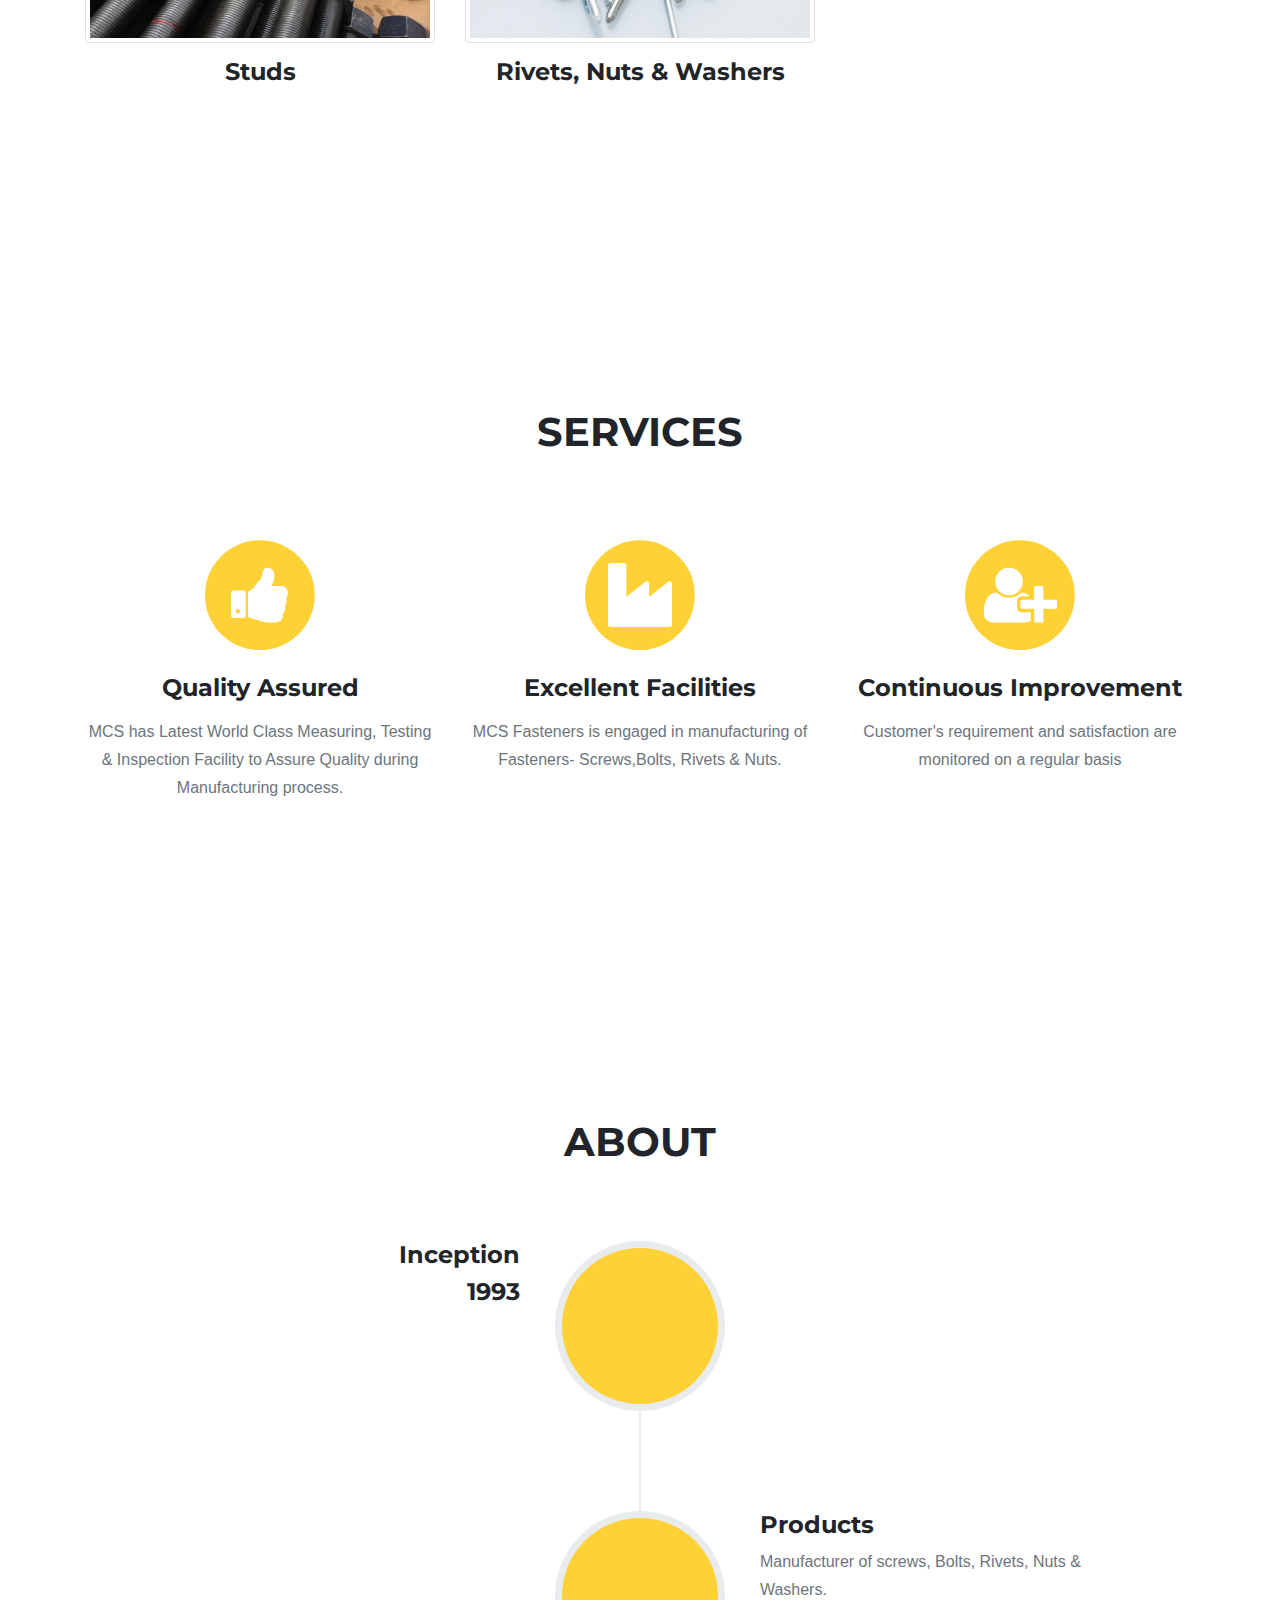
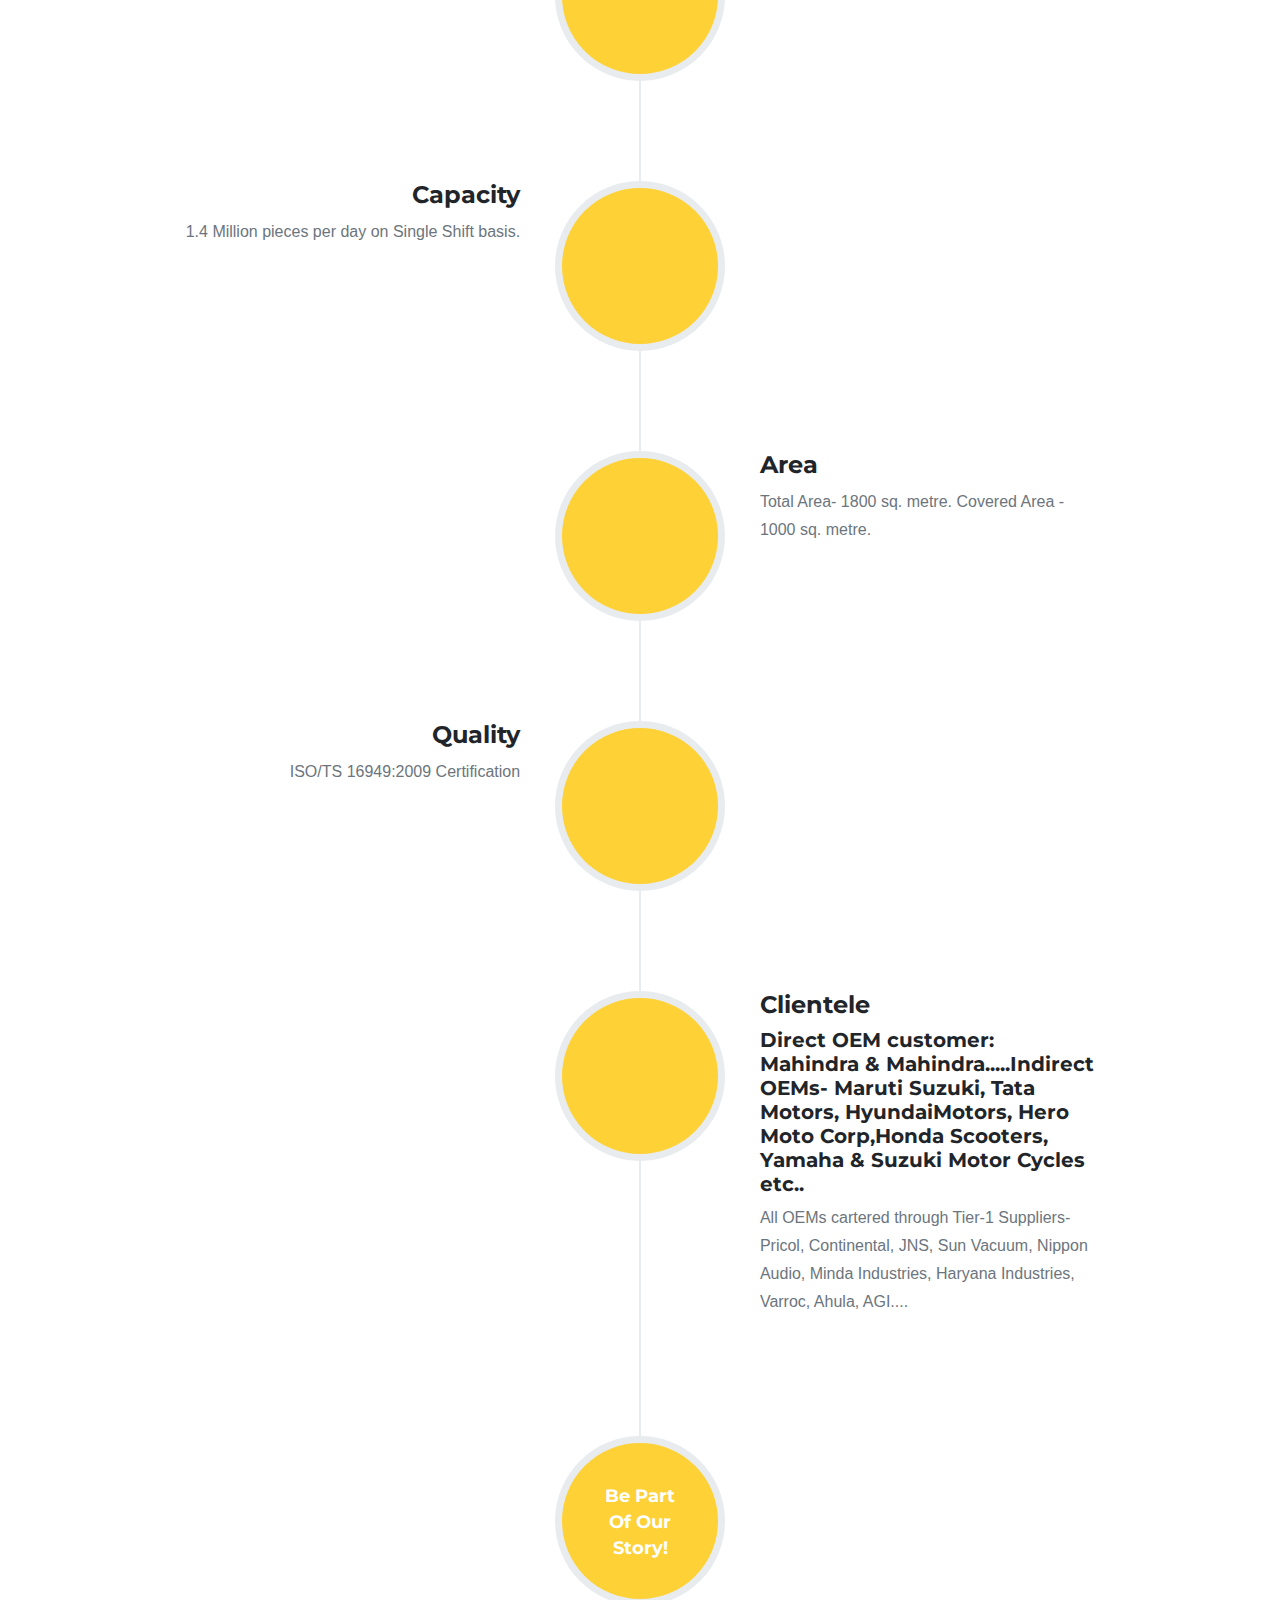
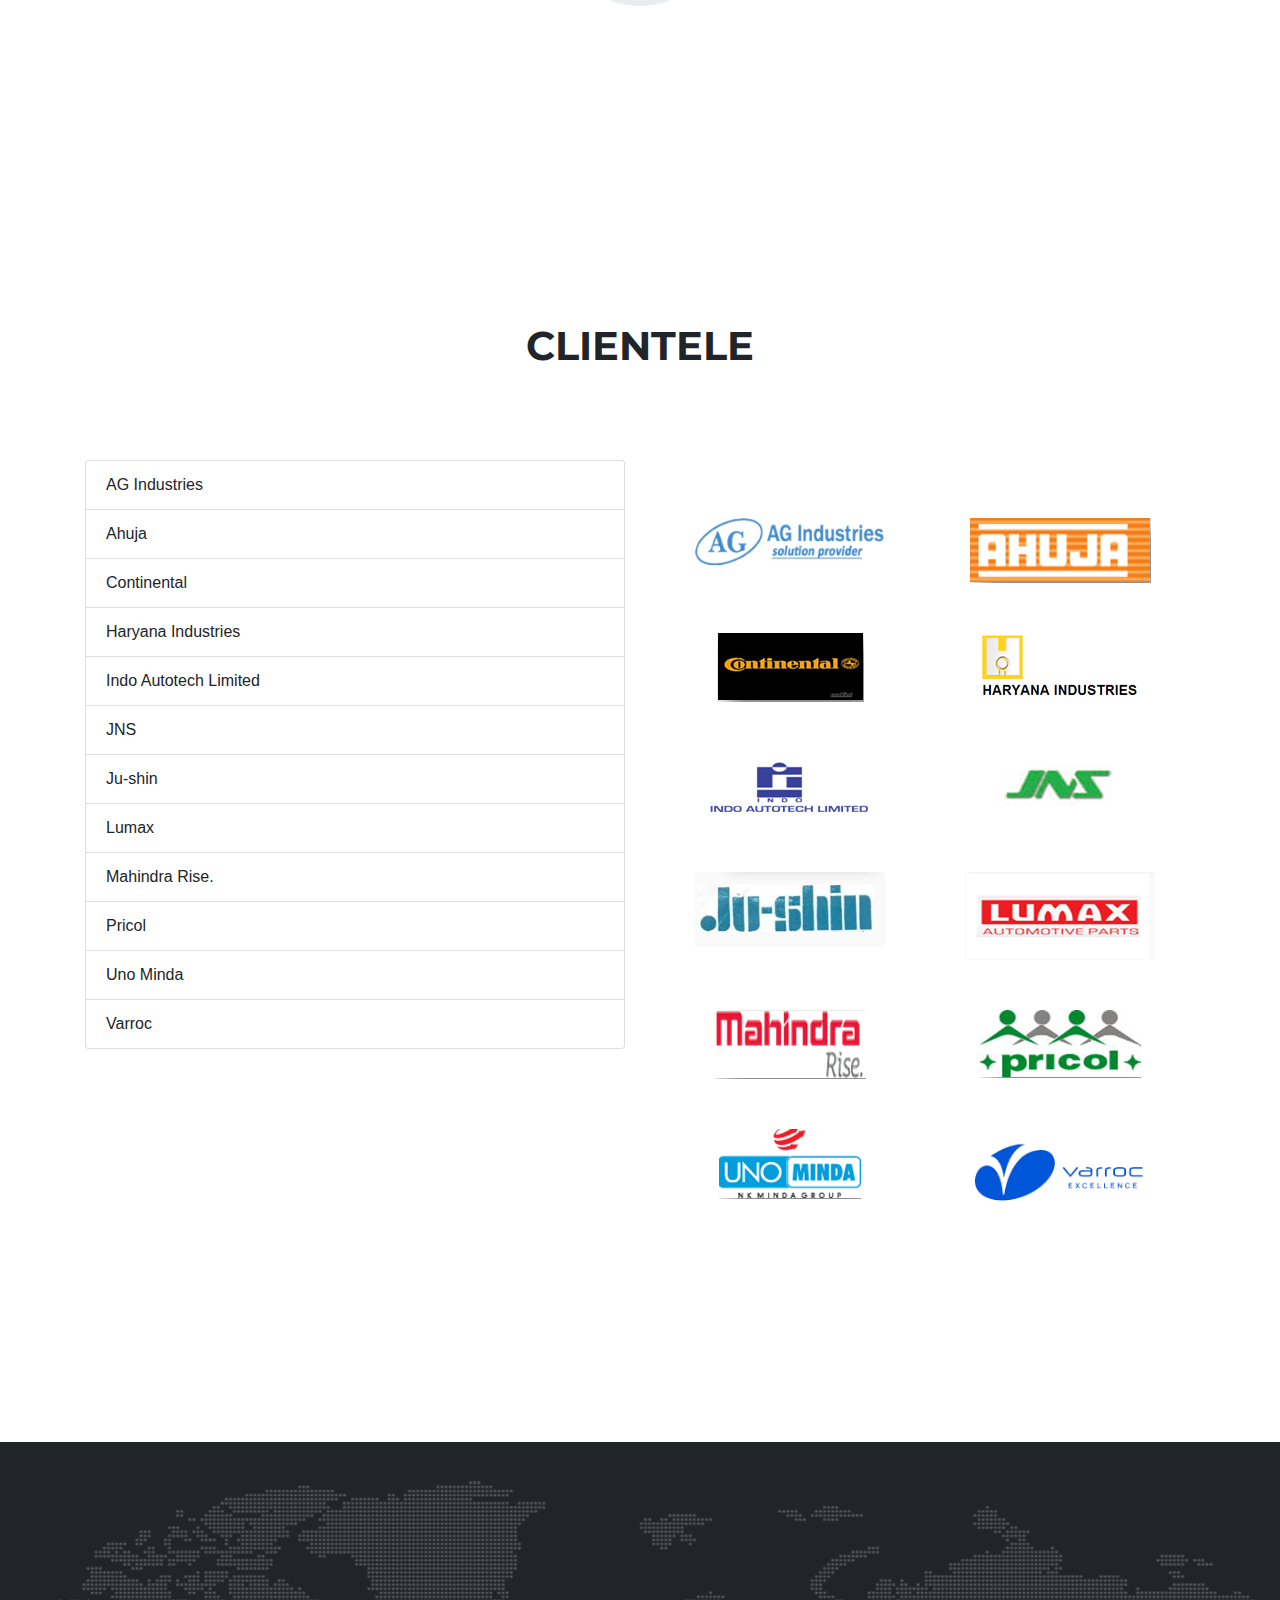
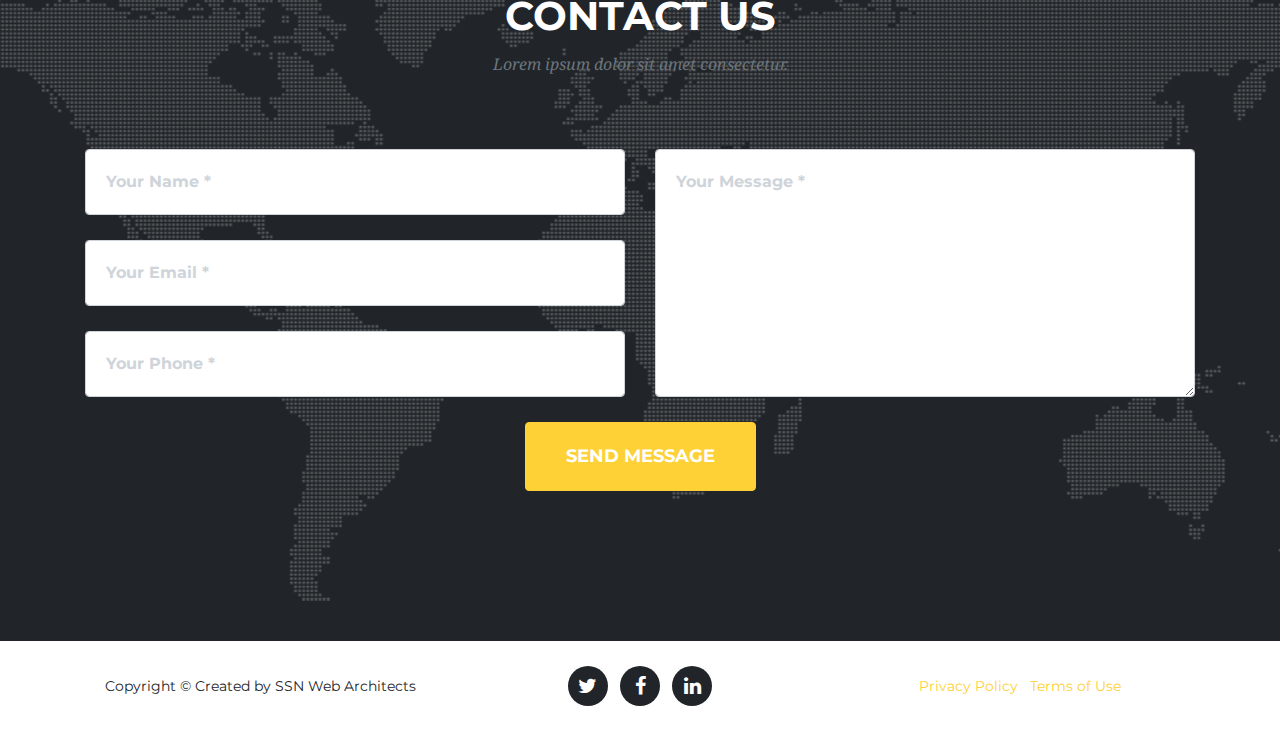
==== commit 979fe80f: "Fixed[Logo,font]" ====
--- a/index.html
+++ b/index.html
@@ -31,7 +31,7 @@
     <nav class="navbar navbar-expand-sm bg-dark navbar-dark fixed-top" id="mainNav">
       <!-- Brand -->
       <a class="navbar-brand js-scroll-trigger" href="#page-top">
-        <img src="img/mcs.png" alt="MCS Fasteners">
+        <img src="img/mcs.png" alt="MCS Fasteners"  style="width:60px;height:60px;">
       </a>
 
 
@@ -85,7 +85,7 @@
           </a>
           <div class="dropdown-menu">
             <a class="dropdown-item js-scroll-trigger" href="#">Awards</a>
-            <a class="dropdown-item js-scroll-trigger" href="#">Our Quality</a>
+            <a class="dropdown-item js-scroll-trigger" href="quality.html">Our Quality</a>
           </div>
         </li>
 
@@ -105,7 +105,7 @@
       <div class="container">
         <div class="intro-text">
           <div class="intro-lead-in">Welcome To MCS fasteners</div>
-          <div class="intro-heading text-uppercase">Leading Manufacturer in Stainless Steel fasteners</div>
+          <div class="intro-heading text-uppercase" style="color:#fcef37">Leading Manufacturer in Stainless Steel fasteners</div>
           <!--
           <a class="btn btn-primary btn-xl text-uppercase js-scroll-trigger" href="#services">Tell Me More</a>
         -->
--- a/css/agency.min.css
+++ b/css/agency.min.css
@@ -1,2 +1,2 @@
 
- */body{overflow-x:hidden;font-family:'Roboto Slab','Helvetica Neue',Helvetica,Arial,sans-serif}p{line-height:1.75}a{color:#fed136}a:hover{color:#fec503}.text-primary{color:#fed136!important}h1,h2,h3,h4,h5,h6{font-weight:700;font-family:Montserrat,'Helvetica Neue',Helvetica,Arial,sans-serif}section{padding:100px 0}section h2.section-heading{font-size:40px;margin-top:0;margin-bottom:15px}section h3.section-subheading{font-size:16px;font-weight:400;font-style:italic;margin-bottom:75px;text-transform:none;font-family:'Droid Serif','Helvetica Neue',Helvetica,Arial,sans-serif}@media (min-width:768px){section{padding:150px 0}}.btn{font-family:Montserrat,'Helvetica Neue',Helvetica,Arial,sans-serif;font-weight:700}.btn-xl{font-size:18px;padding:20px 40px}.btn-primary{background-color:#fed136;border-color:#fed136}.btn-primary:active,.btn-primary:focus,.btn-primary:hover{background-color:#fec810!important;border-color:#fec810!important;color:#fff}.btn-primary:active,.btn-primary:focus{box-shadow:0 0 0 .2rem rgba(254,209,55,.5)!important}::-moz-selection{background:#fed136;text-shadow:none}::selection{background:#fed136;text-shadow:none}img::selection{background:0 0}img::-moz-selection{background:0 0}#mainNav{background-color:#212529}#mainNav .navbar-toggler{font-size:12px;right:0;padding:13px;text-transform:uppercase;color:#fff;border:0;background-color:#fed136;font-family:Montserrat,'Helvetica Neue',Helvetica,Arial,sans-serif}#mainNav .navbar-brand{color:#fed136;font-family:'Kaushan Script','Helvetica Neue',Helvetica,Arial,cursive}#mainNav .navbar-brand.active,#mainNav .navbar-brand:active,#mainNav .navbar-brand:focus,#mainNav .navbar-brand:hover{color:#fec503}#mainNav .navbar-nav .nav-item .nav-link{font-size:90%;font-weight:400;padding:.75em 0;letter-spacing:1px;color:#fff;font-family:Montserrat,'Helvetica Neue',Helvetica,Arial,sans-serif}#mainNav .navbar-nav .nav-item .nav-link.active,#mainNav .navbar-nav .nav-item .nav-link:hover{color:#fed136}@media (min-width:992px){#mainNav{padding-top:25px;padding-bottom:25px;-webkit-transition:padding-top .3s,padding-bottom .3s;-moz-transition:padding-top .3s,padding-bottom .3s;transition:padding-top .3s,padding-bottom .3s;border:none;background-color:transparent}#mainNav .navbar-brand{font-size:1.75em;-webkit-transition:all .3s;-moz-transition:all .3s;transition:all .3s}#mainNav .navbar-nav .nav-item .nav-link{padding:1.1em 1em!important}#mainNav.navbar-shrink{padding-top:0;padding-bottom:0;background-color:#212529}#mainNav.navbar-shrink .navbar-brand{font-size:1.25em;padding:12px 0}}header.masthead{text-align:center;color:#fff;background-image:url(../img/head3.jpg);background-repeat:no-repeat;background-attachment:scroll;background-position:center center;-webkit-background-size:cover;-moz-background-size:cover;-o-background-size:cover;background-size:cover}header.masthead .intro-text{padding-top:150px;padding-bottom:100px}header.masthead .intro-text .intro-lead-in{font-size:22px;font-style:italic;line-height:22px;margin-bottom:25px;font-family:'Droid Serif','Helvetica Neue',Helvetica,Arial,sans-serif}header.masthead .intro-text .intro-heading{font-size:50px;font-weight:700;line-height:50px;margin-bottom:25px;font-family:Montserrat,'Helvetica Neue',Helvetica,Arial,sans-serif}@media (min-width:768px){header.masthead .intro-text{padding-top:300px;padding-bottom:200px}header.masthead .intro-text .intro-lead-in{font-size:40px;font-style:italic;line-height:40px;margin-bottom:25px;font-family:'Droid Serif','Helvetica Neue',Helvetica,Arial,sans-serif}header.masthead .intro-text .intro-heading{font-size:75px;font-weight:700;line-height:75px;margin-bottom:50px;font-family:Montserrat,'Helvetica Neue',Helvetica,Arial,sans-serif}}.service-heading{margin:15px 0;text-transform:none}#portfolio .portfolio-item{right:0;margin:0 0 15px}#portfolio .portfolio-item .portfolio-link{position:relative;display:block;max-width:400px;margin:0 auto;cursor:pointer}#portfolio .portfolio-item .portfolio-link .portfolio-hover{position:absolute;width:100%;height:100%;-webkit-transition:all ease .5s;-moz-transition:all ease .5s;transition:all ease .5s;opacity:0;background:rgba(254,209,54,.9)}#portfolio .portfolio-item .portfolio-link .portfolio-hover:hover{opacity:1}#portfolio .portfolio-item .portfolio-link .portfolio-hover .portfolio-hover-content{font-size:20px;position:absolute;top:50%;width:100%;height:20px;margin-top:-12px;text-align:center;color:#fff}#portfolio .portfolio-item .portfolio-link .portfolio-hover .portfolio-hover-content i{margin-top:-12px}#portfolio .portfolio-item .portfolio-link .portfolio-hover .portfolio-hover-content h3,#portfolio .portfolio-item .portfolio-link .portfolio-hover .portfolio-hover-content h4{margin:0}#portfolio .portfolio-item .portfolio-caption{max-width:400px;margin:0 auto;padding:25px;text-align:center;background-color:#fff}#portfolio .portfolio-item .portfolio-caption h4{margin:0;text-transform:none}#portfolio .portfolio-item .portfolio-caption p{font-size:16px;font-style:italic;margin:0;font-family:'Droid Serif','Helvetica Neue',Helvetica,Arial,sans-serif}#portfolio *{z-index:2}@media (min-width:767px){#portfolio .portfolio-item{margin:0 0 30px}}.portfolio-modal{padding-right:0!important}.portfolio-modal .modal-dialog{margin:1rem;max-width:100vw}.portfolio-modal .modal-content{padding:100px 0;text-align:center}.portfolio-modal .modal-content h2{font-size:3em;margin-bottom:15px}.portfolio-modal .modal-content p{margin-bottom:30px}.portfolio-modal .modal-content p.item-intro{font-size:16px;font-style:italic;margin:20px 0 30px;font-family:'Droid Serif','Helvetica Neue',Helvetica,Arial,sans-serif}.portfolio-modal .modal-content ul.list-inline{margin-top:0;margin-bottom:30px}.portfolio-modal .modal-content img{margin-bottom:30px}.portfolio-modal .modal-content button{cursor:pointer}.portfolio-modal .close-modal{position:absolute;top:25px;right:25px;width:75px;height:75px;cursor:pointer;background-color:transparent}.portfolio-modal .close-modal:hover{opacity:.3}.portfolio-modal .close-modal .lr{z-index:1051;width:1px;height:75px;margin-left:35px;-webkit-transform:rotate(45deg);-ms-transform:rotate(45deg);transform:rotate(45deg);background-color:#212529}.portfolio-modal .close-modal .lr .rl{z-index:1052;width:1px;height:75px;-webkit-transform:rotate(90deg);-ms-transform:rotate(90deg);transform:rotate(90deg);background-color:#212529}.timeline{position:relative;padding:0;list-style:none}.timeline:before{position:absolute;top:0;bottom:0;left:40px;width:2px;margin-left:-1.5px;content:'';background-color:#e9ecef}.timeline>li{position:relative;min-height:50px;margin-bottom:50px}.timeline>li:after,.timeline>li:before{display:table;content:' '}.timeline>li:after{clear:both}.timeline>li .timeline-panel{position:relative;float:right;width:100%;padding:0 20px 0 100px;text-align:left}.timeline>li .timeline-panel:before{right:auto;left:-15px;border-right-width:15px;border-left-width:0}.timeline>li .timeline-panel:after{right:auto;left:-14px;border-right-width:14px;border-left-width:0}.timeline>li .timeline-image{position:absolute;z-index:100;left:0;width:80px;height:80px;margin-left:0;text-align:center;color:#fff;border:7px solid #e9ecef;border-radius:100%;background-color:#fed136}.timeline>li .timeline-image h4{font-size:10px;line-height:14px;margin-top:12px}.timeline>li.timeline-inverted>.timeline-panel{float:right;padding:0 20px 0 100px;text-align:left}.timeline>li.timeline-inverted>.timeline-panel:before{right:auto;left:-15px;border-right-width:15px;border-left-width:0}.timeline>li.timeline-inverted>.timeline-panel:after{right:auto;left:-14px;border-right-width:14px;border-left-width:0}.timeline>li:last-child{margin-bottom:0}.timeline .timeline-heading h4{margin-top:0;color:inherit}.timeline .timeline-heading h4.subheading{text-transform:none}.timeline .timeline-body>p,.timeline .timeline-body>ul{margin-bottom:0}@media (min-width:768px){.timeline:before{left:50%}.timeline>li{min-height:100px;margin-bottom:100px}.timeline>li .timeline-panel{float:left;width:41%;padding:0 20px 20px 30px;text-align:right}.timeline>li .timeline-image{left:50%;width:100px;height:100px;margin-left:-50px}.timeline>li .timeline-image h4{font-size:13px;line-height:18px;margin-top:16px}.timeline>li.timeline-inverted>.timeline-panel{float:right;padding:0 30px 20px 20px;text-align:left}}@media (min-width:992px){.timeline>li{min-height:150px}.timeline>li .timeline-panel{padding:0 20px 20px}.timeline>li .timeline-image{width:150px;height:150px;margin-left:-75px}.timeline>li .timeline-image h4{font-size:18px;line-height:26px;margin-top:30px}.timeline>li.timeline-inverted>.timeline-panel{padding:0 20px 20px}}@media (min-width:1200px){.timeline>li{min-height:170px}.timeline>li .timeline-panel{padding:0 20px 20px 100px}.timeline>li .timeline-image{width:170px;height:170px;margin-left:-85px}.timeline>li .timeline-image h4{margin-top:40px}.timeline>li.timeline-inverted>.timeline-panel{padding:0 100px 20px 20px}}.team-member{margin-bottom:50px;text-align:center}.team-member img{width:225px;height:225px;border:7px solid #fff}.team-member h4{margin-top:25px;margin-bottom:0;text-transform:none}.team-member p{margin-top:0}section#contact{background-color:#212529;background-image:url(../img/map-image.png);background-repeat:no-repeat;background-position:center}section#contact .section-heading{color:#fff}section#contact .form-group{margin-bottom:25px}section#contact .form-group input,section#contact .form-group textarea{padding:20px}section#contact .form-group input.form-control{height:auto}section#contact .form-group textarea.form-control{height:248px}section#contact .form-control:focus{border-color:#fed136;box-shadow:none}section#contact ::-webkit-input-placeholder{font-weight:700;color:#ced4da;font-family:Montserrat,'Helvetica Neue',Helvetica,Arial,sans-serif}section#contact :-moz-placeholder{font-weight:700;color:#ced4da;font-family:Montserrat,'Helvetica Neue',Helvetica,Arial,sans-serif}section#contact ::-moz-placeholder{font-weight:700;color:#ced4da;font-family:Montserrat,'Helvetica Neue',Helvetica,Arial,sans-serif}section#contact :-ms-input-placeholder{font-weight:700;color:#ced4da;font-family:Montserrat,'Helvetica Neue',Helvetica,Arial,sans-serif}footer{padding:25px 0;text-align:center}footer span.copyright{font-size:90%;line-height:40px;text-transform:none;font-family:Montserrat,'Helvetica Neue',Helvetica,Arial,sans-serif}footer ul.quicklinks{font-size:90%;line-height:40px;margin-bottom:0;text-transform:none;font-family:Montserrat,'Helvetica Neue',Helvetica,Arial,sans-serif}ul.social-buttons{margin-bottom:0}ul.social-buttons li a{font-size:20px;line-height:40px;display:block;width:40px;height:40px;-webkit-transition:all .3s;-moz-transition:all .3s;transition:all .3s;color:#fff;border-radius:100%;outline:0;background-color:#212529}ul.social-buttons li a:active,ul.social-buttons li a:focus,ul.social-buttons li a:hover{background-color:#fed136}
+ */body{overflow-x:hidden;font-family:'Roboto Slab','Helvetica Neue',Helvetica,Arial,sans-serif}p{line-height:1.75}a{color:#fed136}a:hover{color:#fec503}.text-primary{color:#fed136!important}h1,h2,h3,h4,h5,h6{font-weight:700;font-family:Montserrat,'Helvetica Neue',Helvetica,Arial,sans-serif}section{padding:100px 0}section h2.section-heading{font-size:40px;margin-top:0;margin-bottom:15px}section h3.section-subheading{font-size:16px;font-weight:400;font-style:italic;margin-bottom:75px;text-transform:none;font-family:'Droid Serif','Helvetica Neue',Helvetica,Arial,sans-serif}@media (min-width:768px){section{padding:150px 0}}.btn{font-family:Montserrat,'Helvetica Neue',Helvetica,Arial,sans-serif;font-weight:700}.btn-xl{font-size:18px;padding:20px 40px}.btn-primary{background-color:#fed136;border-color:#fed136}.btn-primary:active,.btn-primary:focus,.btn-primary:hover{background-color:#fec810!important;border-color:#fec810!important;color:#fff}.btn-primary:active,.btn-primary:focus{box-shadow:0 0 0 .2rem rgba(254,209,55,.5)!important}::-moz-selection{background:#fed136;text-shadow:none}::selection{background:#fed136;text-shadow:none}img::selection{background:0 0}img::-moz-selection{background:0 0}#mainNav{background-color:#212529}#mainNav .navbar-toggler{font-size:12px;right:0;padding:13px;text-transform:uppercase;color:#fff;border:0;background-color:#fed136;font-family:Montserrat,'Helvetica Neue',Helvetica,Arial,sans-serif}#mainNav .navbar-brand{color:#fed136;font-family:'Kaushan Script','Helvetica Neue',Helvetica,Arial,cursive}#mainNav .navbar-brand.active,#mainNav .navbar-brand:active,#mainNav .navbar-brand:focus,#mainNav .navbar-brand:hover{color:#fec503}#mainNav .navbar-nav .nav-item .nav-link{font-size:90%;font-weight:400;padding:.75em 0;letter-spacing:1px;color:#fff;font-family:Montserrat,'Helvetica Neue',Helvetica,Arial,sans-serif}#mainNav .navbar-nav .nav-item .nav-link.active,#mainNav .navbar-nav .nav-item .nav-link:hover{color:#fed136}@media (min-width:992px){#mainNav{padding-top:25px;padding-bottom:25px;-webkit-transition:padding-top .3s,padding-bottom .3s;-moz-transition:padding-top .3s,padding-bottom .3s;transition:padding-top .3s,padding-bottom .3s;border:none;background-color:transparent}#mainNav .navbar-brand{font-size:1.75em;-webkit-transition:all .3s;-moz-transition:all .3s;transition:all .3s}#mainNav .navbar-nav .nav-item .nav-link{padding:1.1em 1em!important}#mainNav.navbar-shrink{padding-top:0;padding-bottom:0;background-color:#212529}#mainNav.navbar-shrink .navbar-brand{font-size:1.25em;padding:12px 0}}header.masthead{text-align:center;color:#fff;background-image:url(../img/head3.jpg);background-repeat:no-repeat;background-attachment:scroll;background-position:center center;-webkit-background-size:cover;-moz-background-size:cover;-o-background-size:cover;background-size:cover}header.masthead .intro-text{padding-top:150px;padding-bottom:100px}header.masthead .intro-text .intro-lead-in{font-size:22px;font-style:italic;line-height:22px;margin-bottom:25px;font-family:'Droid Serif','Helvetica Neue',Helvetica,Arial,sans-serif}header.masthead .intro-text .intro-heading{font-size:50px;font-weight:700;line-height:50px;margin-bottom:25px;font-family:Montserrat,'Helvetica Neue',Helvetica,Arial,sans-serif}@media (min-width:768px){header.masthead .intro-text{padding-top:300px;padding-bottom:200px}header.masthead .intro-text .intro-lead-in{font-size:40px;font-style:italic;line-height:40px;margin-bottom:25px;font-family:'Droid Serif','Helvetica Neue',Helvetica,Arial,sans-serif}header.masthead .intro-text .intro-heading{font-size:55px;font-weight:700;line-height:75px;margin-bottom:50px;font-family:Montserrat,'Helvetica Neue',Helvetica,Arial,sans-serif}}.service-heading{margin:15px 0;text-transform:none}#portfolio .portfolio-item{right:0;margin:0 0 15px}#portfolio .portfolio-item .portfolio-link{position:relative;display:block;max-width:400px;margin:0 auto;cursor:pointer}#portfolio .portfolio-item .portfolio-link .portfolio-hover{position:absolute;width:100%;height:100%;-webkit-transition:all ease .5s;-moz-transition:all ease .5s;transition:all ease .5s;opacity:0;background:rgba(254,209,54,.9)}#portfolio .portfolio-item .portfolio-link .portfolio-hover:hover{opacity:1}#portfolio .portfolio-item .portfolio-link .portfolio-hover .portfolio-hover-content{font-size:20px;position:absolute;top:50%;width:100%;height:20px;margin-top:-12px;text-align:center;color:#fff}#portfolio .portfolio-item .portfolio-link .portfolio-hover .portfolio-hover-content i{margin-top:-12px}#portfolio .portfolio-item .portfolio-link .portfolio-hover .portfolio-hover-content h3,#portfolio .portfolio-item .portfolio-link .portfolio-hover .portfolio-hover-content h4{margin:0}#portfolio .portfolio-item .portfolio-caption{max-width:400px;margin:0 auto;padding:25px;text-align:center;background-color:#fff}#portfolio .portfolio-item .portfolio-caption h4{margin:0;text-transform:none}#portfolio .portfolio-item .portfolio-caption p{font-size:16px;font-style:italic;margin:0;font-family:'Droid Serif','Helvetica Neue',Helvetica,Arial,sans-serif}#portfolio *{z-index:2}@media (min-width:767px){#portfolio .portfolio-item{margin:0 0 30px}}.portfolio-modal{padding-right:0!important}.portfolio-modal .modal-dialog{margin:1rem;max-width:100vw}.portfolio-modal .modal-content{padding:100px 0;text-align:center}.portfolio-modal .modal-content h2{font-size:3em;margin-bottom:15px}.portfolio-modal .modal-content p{margin-bottom:30px}.portfolio-modal .modal-content p.item-intro{font-size:16px;font-style:italic;margin:20px 0 30px;font-family:'Droid Serif','Helvetica Neue',Helvetica,Arial,sans-serif}.portfolio-modal .modal-content ul.list-inline{margin-top:0;margin-bottom:30px}.portfolio-modal .modal-content img{margin-bottom:30px}.portfolio-modal .modal-content button{cursor:pointer}.portfolio-modal .close-modal{position:absolute;top:25px;right:25px;width:75px;height:75px;cursor:pointer;background-color:transparent}.portfolio-modal .close-modal:hover{opacity:.3}.portfolio-modal .close-modal .lr{z-index:1051;width:1px;height:75px;margin-left:35px;-webkit-transform:rotate(45deg);-ms-transform:rotate(45deg);transform:rotate(45deg);background-color:#212529}.portfolio-modal .close-modal .lr .rl{z-index:1052;width:1px;height:75px;-webkit-transform:rotate(90deg);-ms-transform:rotate(90deg);transform:rotate(90deg);background-color:#212529}.timeline{position:relative;padding:0;list-style:none}.timeline:before{position:absolute;top:0;bottom:0;left:40px;width:2px;margin-left:-1.5px;content:'';background-color:#e9ecef}.timeline>li{position:relative;min-height:50px;margin-bottom:50px}.timeline>li:after,.timeline>li:before{display:table;content:' '}.timeline>li:after{clear:both}.timeline>li .timeline-panel{position:relative;float:right;width:100%;padding:0 20px 0 100px;text-align:left}.timeline>li .timeline-panel:before{right:auto;left:-15px;border-right-width:15px;border-left-width:0}.timeline>li .timeline-panel:after{right:auto;left:-14px;border-right-width:14px;border-left-width:0}.timeline>li .timeline-image{position:absolute;z-index:100;left:0;width:80px;height:80px;margin-left:0;text-align:center;color:#fff;border:7px solid #e9ecef;border-radius:100%;background-color:#fed136}.timeline>li .timeline-image h4{font-size:10px;line-height:14px;margin-top:12px}.timeline>li.timeline-inverted>.timeline-panel{float:right;padding:0 20px 0 100px;text-align:left}.timeline>li.timeline-inverted>.timeline-panel:before{right:auto;left:-15px;border-right-width:15px;border-left-width:0}.timeline>li.timeline-inverted>.timeline-panel:after{right:auto;left:-14px;border-right-width:14px;border-left-width:0}.timeline>li:last-child{margin-bottom:0}.timeline .timeline-heading h4{margin-top:0;color:inherit}.timeline .timeline-heading h4.subheading{text-transform:none}.timeline .timeline-body>p,.timeline .timeline-body>ul{margin-bottom:0}@media (min-width:768px){.timeline:before{left:50%}.timeline>li{min-height:100px;margin-bottom:100px}.timeline>li .timeline-panel{float:left;width:41%;padding:0 20px 20px 30px;text-align:right}.timeline>li .timeline-image{left:50%;width:100px;height:100px;margin-left:-50px}.timeline>li .timeline-image h4{font-size:13px;line-height:18px;margin-top:16px}.timeline>li.timeline-inverted>.timeline-panel{float:right;padding:0 30px 20px 20px;text-align:left}}@media (min-width:992px){.timeline>li{min-height:150px}.timeline>li .timeline-panel{padding:0 20px 20px}.timeline>li .timeline-image{width:150px;height:150px;margin-left:-75px}.timeline>li .timeline-image h4{font-size:18px;line-height:26px;margin-top:30px}.timeline>li.timeline-inverted>.timeline-panel{padding:0 20px 20px}}@media (min-width:1200px){.timeline>li{min-height:170px}.timeline>li .timeline-panel{padding:0 20px 20px 100px}.timeline>li .timeline-image{width:170px;height:170px;margin-left:-85px}.timeline>li .timeline-image h4{margin-top:40px}.timeline>li.timeline-inverted>.timeline-panel{padding:0 100px 20px 20px}}.team-member{margin-bottom:50px;text-align:center}.team-member img{width:225px;height:225px;border:7px solid #fff}.team-member h4{margin-top:25px;margin-bottom:0;text-transform:none}.team-member p{margin-top:0}section#contact{background-color:#212529;background-image:url(../img/map-image.png);background-repeat:no-repeat;background-position:center}section#contact .section-heading{color:#fff}section#contact .form-group{margin-bottom:25px}section#contact .form-group input,section#contact .form-group textarea{padding:20px}section#contact .form-group input.form-control{height:auto}section#contact .form-group textarea.form-control{height:248px}section#contact .form-control:focus{border-color:#fed136;box-shadow:none}section#contact ::-webkit-input-placeholder{font-weight:700;color:#ced4da;font-family:Montserrat,'Helvetica Neue',Helvetica,Arial,sans-serif}section#contact :-moz-placeholder{font-weight:700;color:#ced4da;font-family:Montserrat,'Helvetica Neue',Helvetica,Arial,sans-serif}section#contact ::-moz-placeholder{font-weight:700;color:#ced4da;font-family:Montserrat,'Helvetica Neue',Helvetica,Arial,sans-serif}section#contact :-ms-input-placeholder{font-weight:700;color:#ced4da;font-family:Montserrat,'Helvetica Neue',Helvetica,Arial,sans-serif}footer{padding:25px 0;text-align:center}footer span.copyright{font-size:90%;line-height:40px;text-transform:none;font-family:Montserrat,'Helvetica Neue',Helvetica,Arial,sans-serif}footer ul.quicklinks{font-size:90%;line-height:40px;margin-bottom:0;text-transform:none;font-family:Montserrat,'Helvetica Neue',Helvetica,Arial,sans-serif}ul.social-buttons{margin-bottom:0}ul.social-buttons li a{font-size:20px;line-height:40px;display:block;width:40px;height:40px;-webkit-transition:all .3s;-moz-transition:all .3s;transition:all .3s;color:#fff;border-radius:100%;outline:0;background-color:#212529}ul.social-buttons li a:active,ul.social-buttons li a:focus,ul.social-buttons li a:hover{background-color:#fed136}
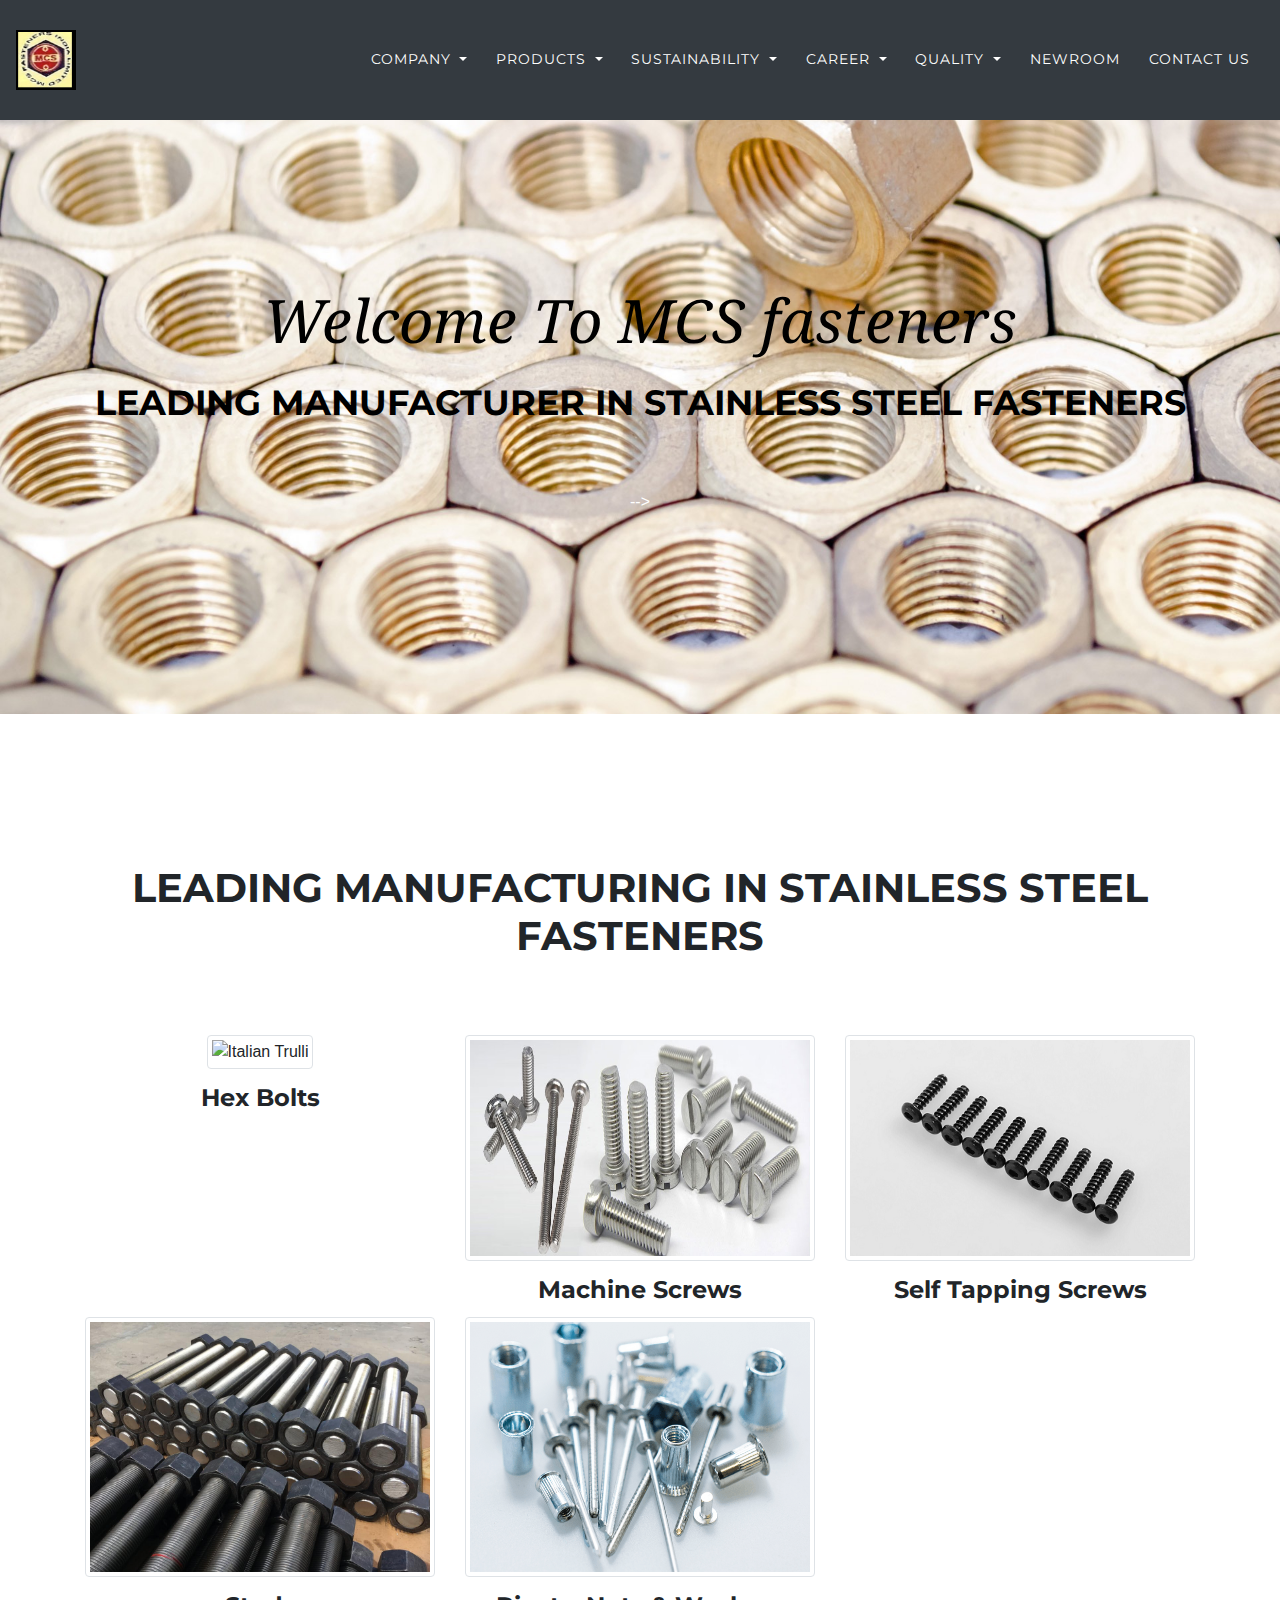
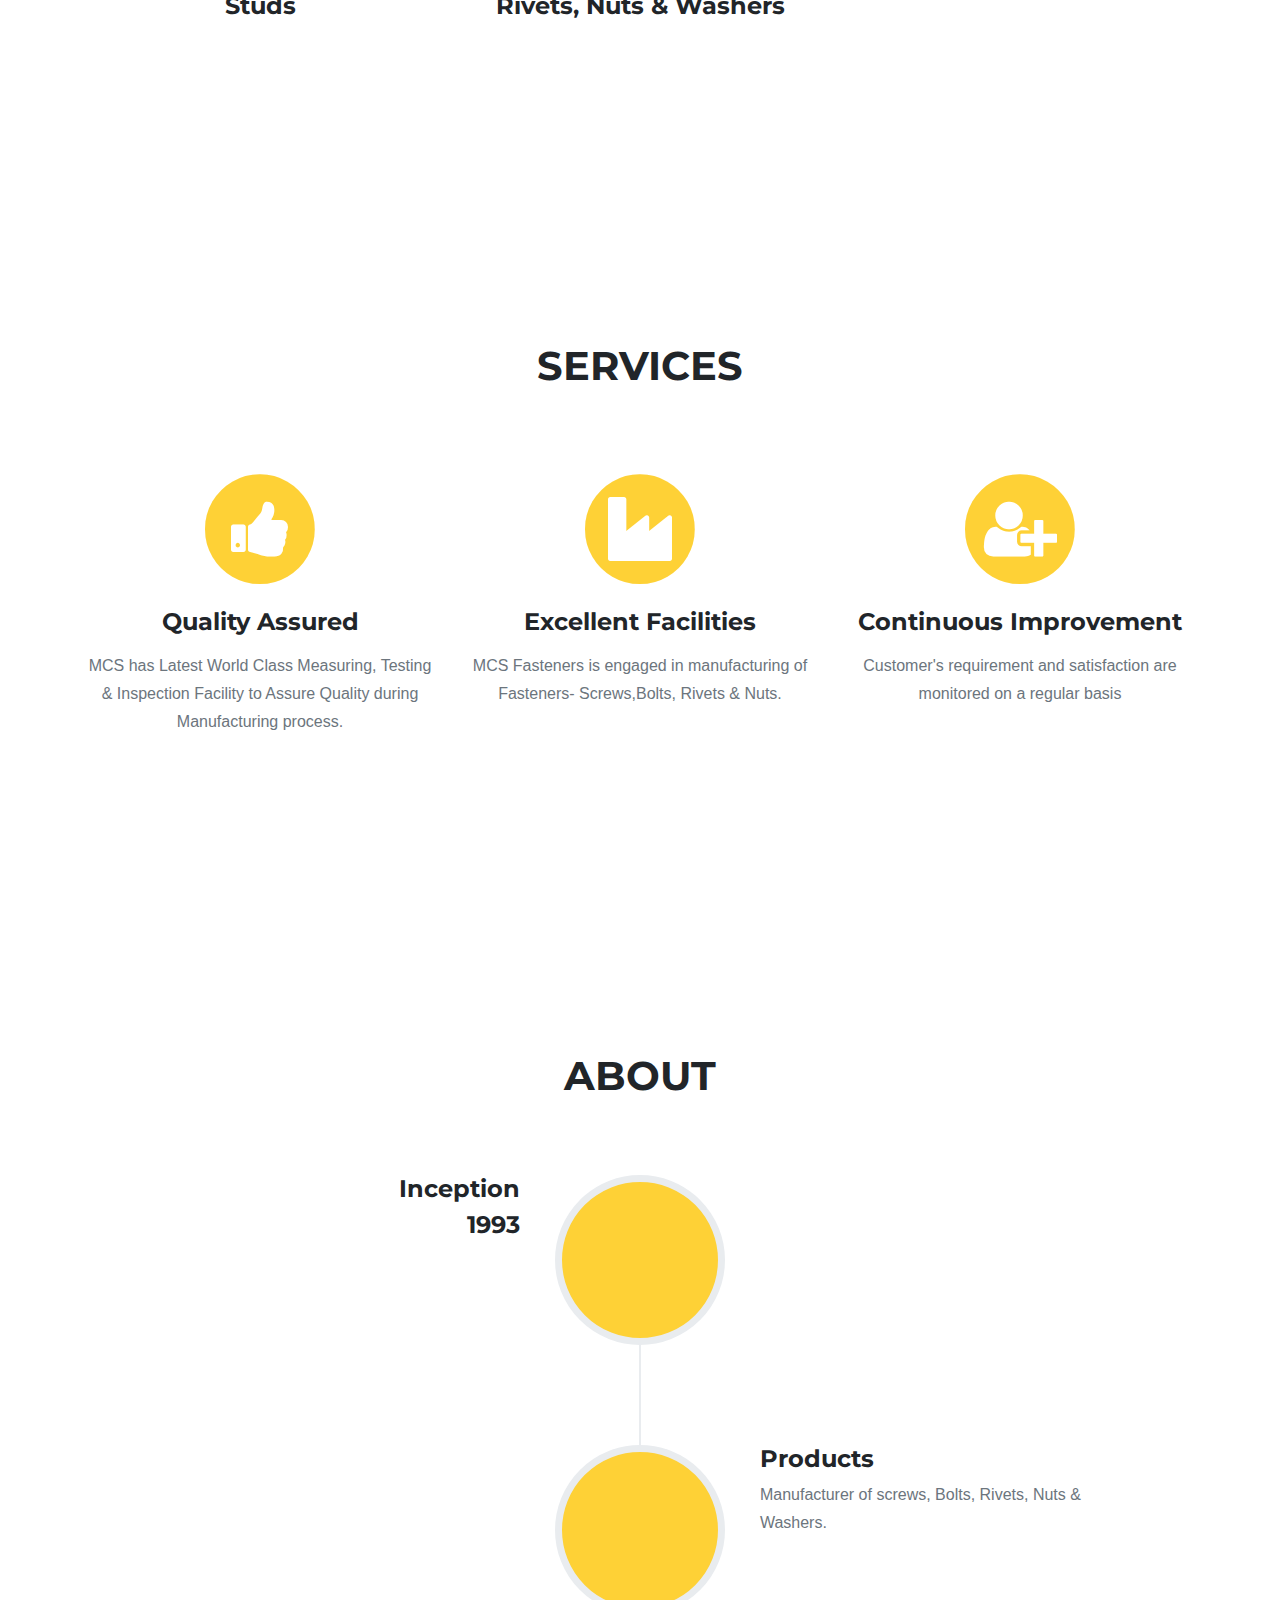
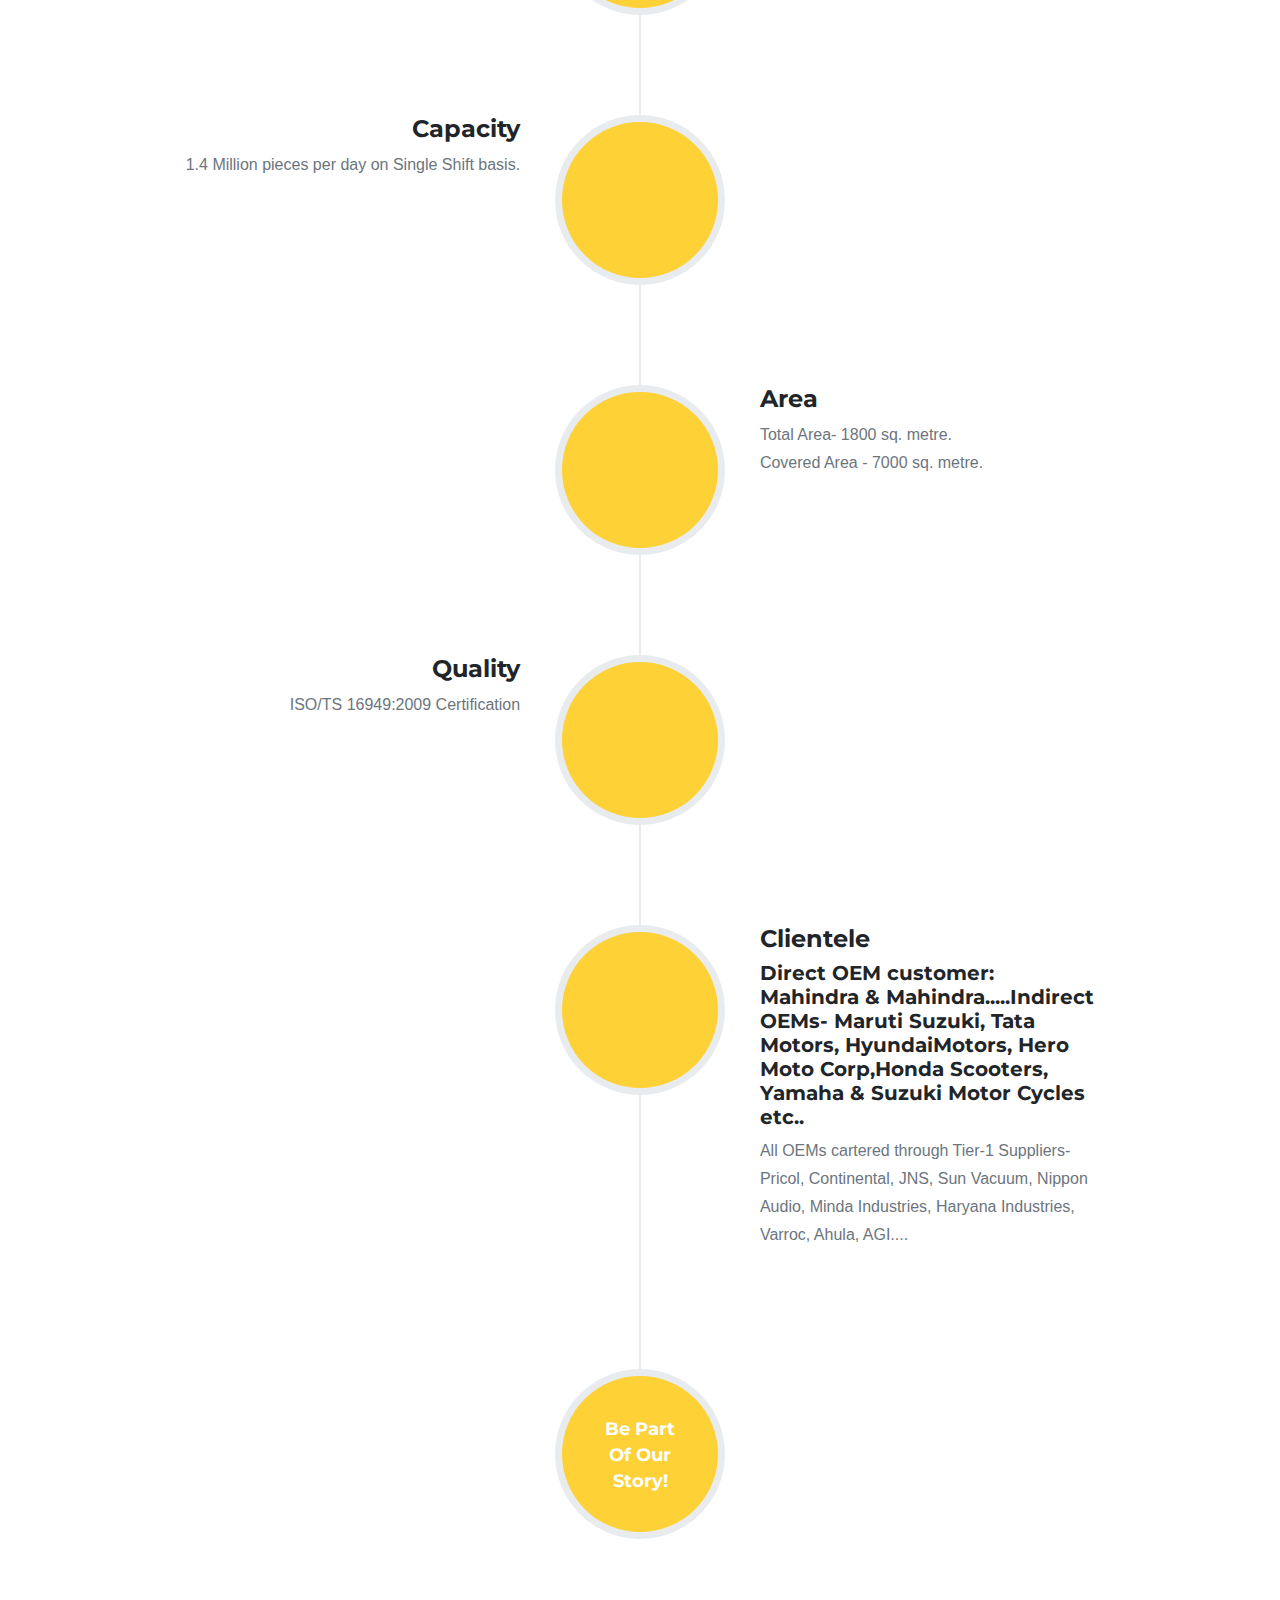
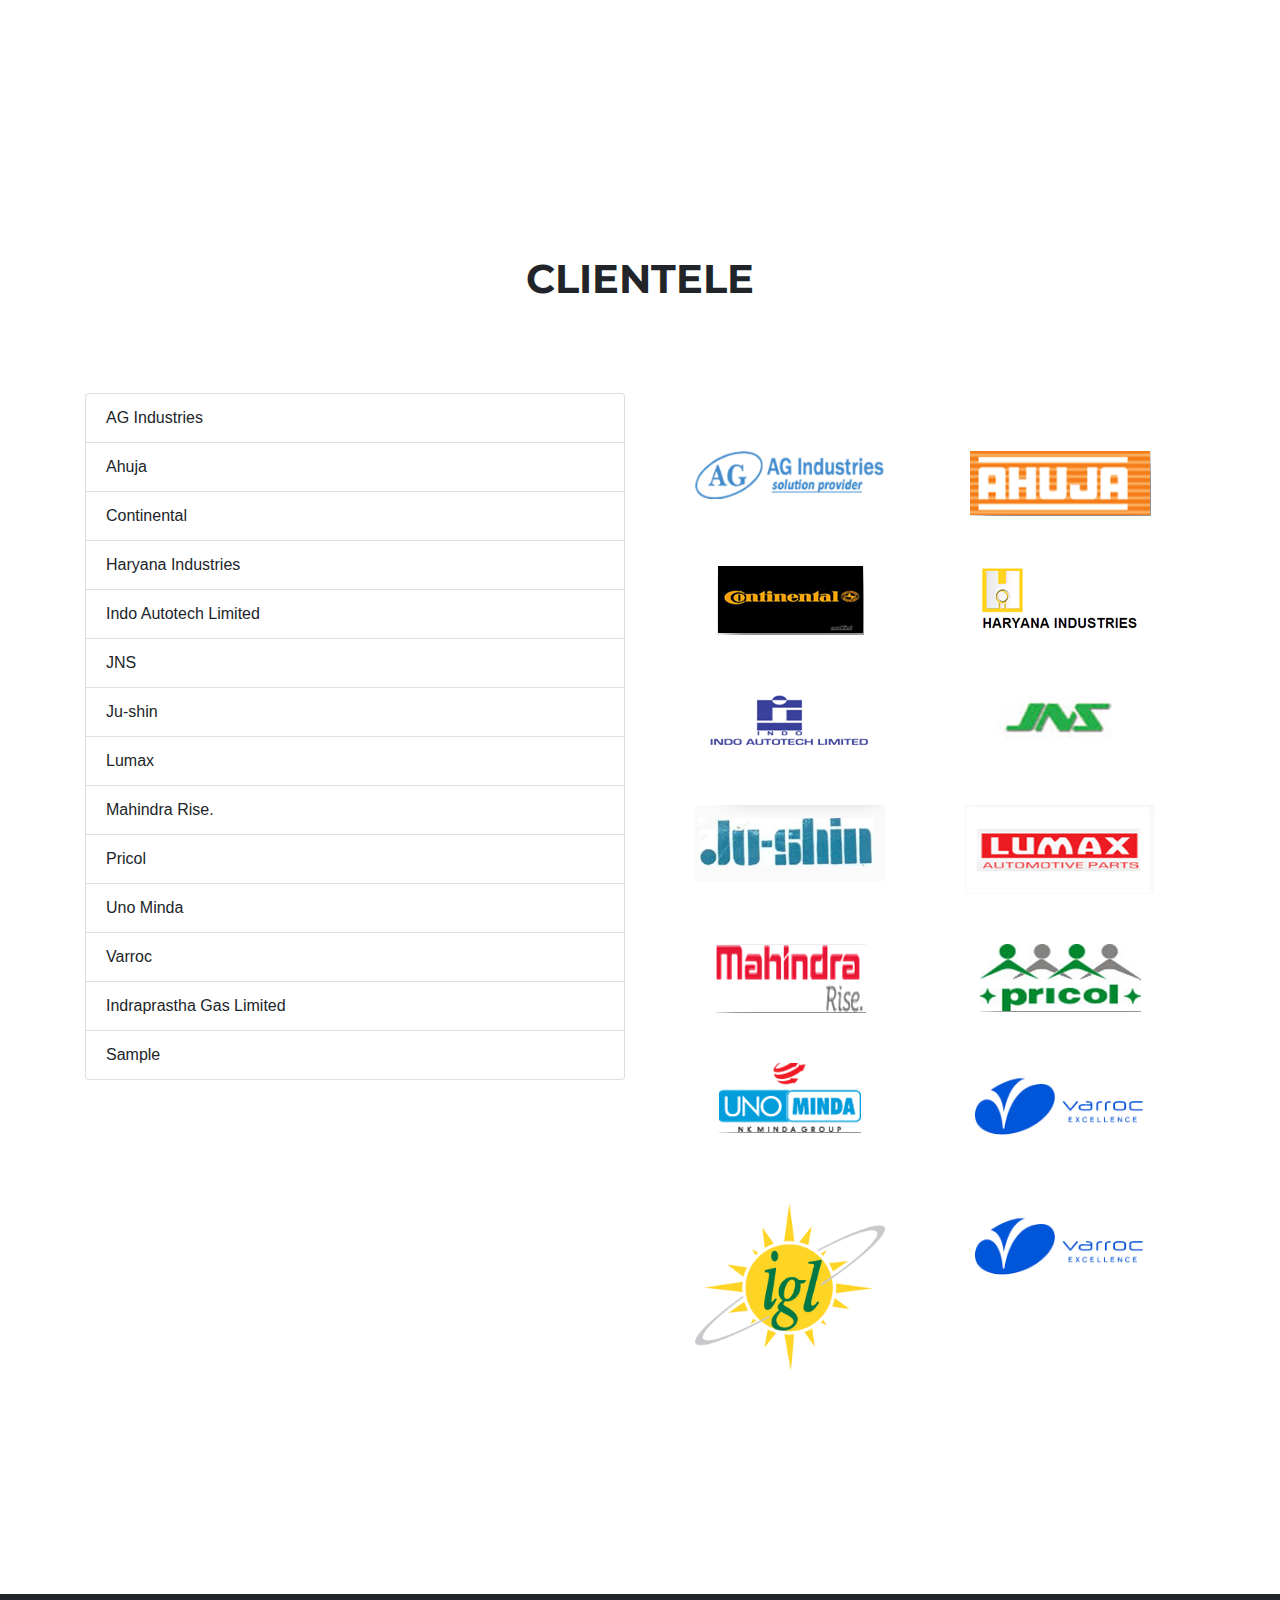
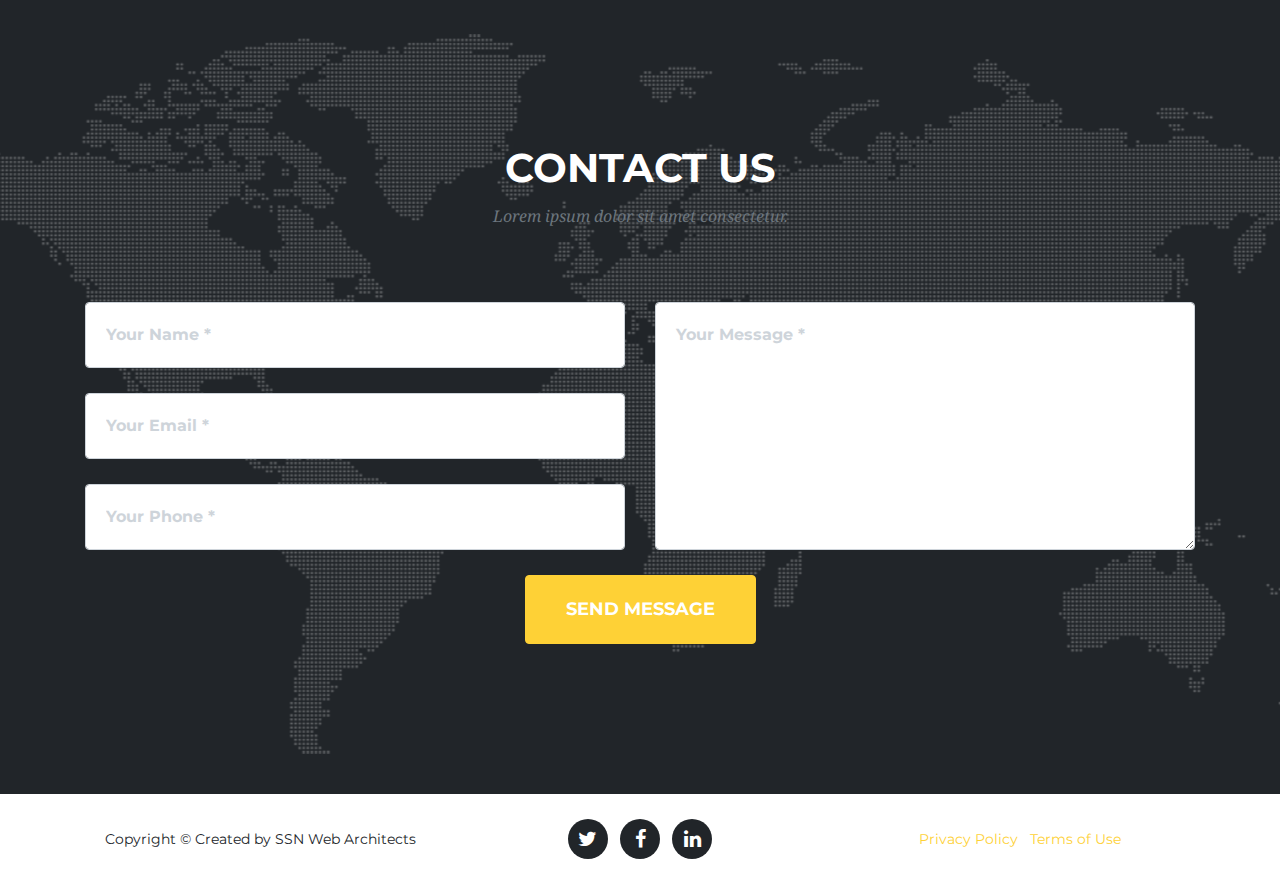
==== commit c72793f6: "Change[BackgroudImg, Images, content]" ====
--- a/index.html
+++ b/index.html
@@ -105,7 +105,9 @@
       <div class="container">
         <div class="intro-text">
           <div class="intro-lead-in">Welcome To MCS fasteners</div>
-          <div class="intro-heading text-uppercase" style="color:#fcef37">Leading Manufacturer in Stainless Steel fasteners</div>
+
+          <div class="intro-heading text-uppercase" style="color:black">Leading Manufacturer in Stainless Steel fasteners</div>
+        -->
           <!--
           <a class="btn btn-primary btn-xl text-uppercase js-scroll-trigger" href="#services">Tell Me More</a>
         -->
@@ -134,7 +136,7 @@
             <p class="text-muted"></p>
           </div>
           <div class="col-md-4">
-            <img src="img/selftappingscrews.jpg" class="img-thumbnail" alt="Italian Trulli" style="width:100%; height:80%">
+            <img src="img/selftappingscrews1.jpg" class="img-thumbnail" alt="Italian Trulli" style="width:100%; height:80%">
             <h4 class="service-heading">Self Tapping Screws</h4>
             <p class="text-muted"></p>
           </div>
@@ -352,7 +354,8 @@
                     <h4 class="subheading"></h4>
                   </div>
                   <div class="timeline-body">
-                    <p class="text-muted">Total Area- 1800 sq. metre. Covered Area - 1000 sq. metre.</p>
+                    <p class="text-muted">Total Area- 1800 sq. metre.</p>
+                    <p class="text-muted">Covered Area - 7000 sq. metre.</p>
                   </div>
                 </div>
               </li>
@@ -495,7 +498,7 @@
       </div>
     </section>
 -->
-    <!-- Services -->
+    <!-- Clientele -->
     <section id="Clientele">
       <div class="container">
         <div class="row">
@@ -520,6 +523,8 @@
           <li class="list-group-item">Pricol</li>
           <li class="list-group-item">Uno Minda</li>
           <li class="list-group-item">Varroc</li>
+          <li class="list-group-item">Indraprastha Gas Limited</li>
+          <li class="list-group-item">Sample</li>
             </ul>
           </div>
           <div class="col-md-6">
@@ -579,6 +584,16 @@
                   <div class="col-md-6 col-sm-6">
                     <a href="#">
                       <img class="img-fluid d-block mx-auto" src="img/logos/uno.png" alt="" style="padding: 25px;">
+                    </a>
+                  </div>
+                  <div class="col-md-6 col-sm-6">
+                    <a href="#">
+                      <img class="img-fluid d-block mx-auto" src="img/logos/varroc2.png" alt="" style="padding: 25px;">
+                    </a>
+                  </div>
+                  <div class="col-md-6 col-sm-6">
+                    <a href="#">
+                      <img class="img-fluid d-block mx-auto" src="img/logos/igl.png" alt="" style="padding: 25px;">
                     </a>
                   </div>
                   <div class="col-md-6 col-sm-6">
--- a/css/agency.min.css
+++ b/css/agency.min.css
@@ -1,2 +1,2 @@
 
- */body{overflow-x:hidden;font-family:'Roboto Slab','Helvetica Neue',Helvetica,Arial,sans-serif}p{line-height:1.75}a{color:#fed136}a:hover{color:#fec503}.text-primary{color:#fed136!important}h1,h2,h3,h4,h5,h6{font-weight:700;font-family:Montserrat,'Helvetica Neue',Helvetica,Arial,sans-serif}section{padding:100px 0}section h2.section-heading{font-size:40px;margin-top:0;margin-bottom:15px}section h3.section-subheading{font-size:16px;font-weight:400;font-style:italic;margin-bottom:75px;text-transform:none;font-family:'Droid Serif','Helvetica Neue',Helvetica,Arial,sans-serif}@media (min-width:768px){section{padding:150px 0}}.btn{font-family:Montserrat,'Helvetica Neue',Helvetica,Arial,sans-serif;font-weight:700}.btn-xl{font-size:18px;padding:20px 40px}.btn-primary{background-color:#fed136;border-color:#fed136}.btn-primary:active,.btn-primary:focus,.btn-primary:hover{background-color:#fec810!important;border-color:#fec810!important;color:#fff}.btn-primary:active,.btn-primary:focus{box-shadow:0 0 0 .2rem rgba(254,209,55,.5)!important}::-moz-selection{background:#fed136;text-shadow:none}::selection{background:#fed136;text-shadow:none}img::selection{background:0 0}img::-moz-selection{background:0 0}#mainNav{background-color:#212529}#mainNav .navbar-toggler{font-size:12px;right:0;padding:13px;text-transform:uppercase;color:#fff;border:0;background-color:#fed136;font-family:Montserrat,'Helvetica Neue',Helvetica,Arial,sans-serif}#mainNav .navbar-brand{color:#fed136;font-family:'Kaushan Script','Helvetica Neue',Helvetica,Arial,cursive}#mainNav .navbar-brand.active,#mainNav .navbar-brand:active,#mainNav .navbar-brand:focus,#mainNav .navbar-brand:hover{color:#fec503}#mainNav .navbar-nav .nav-item .nav-link{font-size:90%;font-weight:400;padding:.75em 0;letter-spacing:1px;color:#fff;font-family:Montserrat,'Helvetica Neue',Helvetica,Arial,sans-serif}#mainNav .navbar-nav .nav-item .nav-link.active,#mainNav .navbar-nav .nav-item .nav-link:hover{color:#fed136}@media (min-width:992px){#mainNav{padding-top:25px;padding-bottom:25px;-webkit-transition:padding-top .3s,padding-bottom .3s;-moz-transition:padding-top .3s,padding-bottom .3s;transition:padding-top .3s,padding-bottom .3s;border:none;background-color:transparent}#mainNav .navbar-brand{font-size:1.75em;-webkit-transition:all .3s;-moz-transition:all .3s;transition:all .3s}#mainNav .navbar-nav .nav-item .nav-link{padding:1.1em 1em!important}#mainNav.navbar-shrink{padding-top:0;padding-bottom:0;background-color:#212529}#mainNav.navbar-shrink .navbar-brand{font-size:1.25em;padding:12px 0}}header.masthead{text-align:center;color:#fff;background-image:url(../img/head3.jpg);background-repeat:no-repeat;background-attachment:scroll;background-position:center center;-webkit-background-size:cover;-moz-background-size:cover;-o-background-size:cover;background-size:cover}header.masthead .intro-text{padding-top:150px;padding-bottom:100px}header.masthead .intro-text .intro-lead-in{font-size:22px;font-style:italic;line-height:22px;margin-bottom:25px;font-family:'Droid Serif','Helvetica Neue',Helvetica,Arial,sans-serif}header.masthead .intro-text .intro-heading{font-size:50px;font-weight:700;line-height:50px;margin-bottom:25px;font-family:Montserrat,'Helvetica Neue',Helvetica,Arial,sans-serif}@media (min-width:768px){header.masthead .intro-text{padding-top:300px;padding-bottom:200px}header.masthead .intro-text .intro-lead-in{font-size:40px;font-style:italic;line-height:40px;margin-bottom:25px;font-family:'Droid Serif','Helvetica Neue',Helvetica,Arial,sans-serif}header.masthead .intro-text .intro-heading{font-size:55px;font-weight:700;line-height:75px;margin-bottom:50px;font-family:Montserrat,'Helvetica Neue',Helvetica,Arial,sans-serif}}.service-heading{margin:15px 0;text-transform:none}#portfolio .portfolio-item{right:0;margin:0 0 15px}#portfolio .portfolio-item .portfolio-link{position:relative;display:block;max-width:400px;margin:0 auto;cursor:pointer}#portfolio .portfolio-item .portfolio-link .portfolio-hover{position:absolute;width:100%;height:100%;-webkit-transition:all ease .5s;-moz-transition:all ease .5s;transition:all ease .5s;opacity:0;background:rgba(254,209,54,.9)}#portfolio .portfolio-item .portfolio-link .portfolio-hover:hover{opacity:1}#portfolio .portfolio-item .portfolio-link .portfolio-hover .portfolio-hover-content{font-size:20px;position:absolute;top:50%;width:100%;height:20px;margin-top:-12px;text-align:center;color:#fff}#portfolio .portfolio-item .portfolio-link .portfolio-hover .portfolio-hover-content i{margin-top:-12px}#portfolio .portfolio-item .portfolio-link .portfolio-hover .portfolio-hover-content h3,#portfolio .portfolio-item .portfolio-link .portfolio-hover .portfolio-hover-content h4{margin:0}#portfolio .portfolio-item .portfolio-caption{max-width:400px;margin:0 auto;padding:25px;text-align:center;background-color:#fff}#portfolio .portfolio-item .portfolio-caption h4{margin:0;text-transform:none}#portfolio .portfolio-item .portfolio-caption p{font-size:16px;font-style:italic;margin:0;font-family:'Droid Serif','Helvetica Neue',Helvetica,Arial,sans-serif}#portfolio *{z-index:2}@media (min-width:767px){#portfolio .portfolio-item{margin:0 0 30px}}.portfolio-modal{padding-right:0!important}.portfolio-modal .modal-dialog{margin:1rem;max-width:100vw}.portfolio-modal .modal-content{padding:100px 0;text-align:center}.portfolio-modal .modal-content h2{font-size:3em;margin-bottom:15px}.portfolio-modal .modal-content p{margin-bottom:30px}.portfolio-modal .modal-content p.item-intro{font-size:16px;font-style:italic;margin:20px 0 30px;font-family:'Droid Serif','Helvetica Neue',Helvetica,Arial,sans-serif}.portfolio-modal .modal-content ul.list-inline{margin-top:0;margin-bottom:30px}.portfolio-modal .modal-content img{margin-bottom:30px}.portfolio-modal .modal-content button{cursor:pointer}.portfolio-modal .close-modal{position:absolute;top:25px;right:25px;width:75px;height:75px;cursor:pointer;background-color:transparent}.portfolio-modal .close-modal:hover{opacity:.3}.portfolio-modal .close-modal .lr{z-index:1051;width:1px;height:75px;margin-left:35px;-webkit-transform:rotate(45deg);-ms-transform:rotate(45deg);transform:rotate(45deg);background-color:#212529}.portfolio-modal .close-modal .lr .rl{z-index:1052;width:1px;height:75px;-webkit-transform:rotate(90deg);-ms-transform:rotate(90deg);transform:rotate(90deg);background-color:#212529}.timeline{position:relative;padding:0;list-style:none}.timeline:before{position:absolute;top:0;bottom:0;left:40px;width:2px;margin-left:-1.5px;content:'';background-color:#e9ecef}.timeline>li{position:relative;min-height:50px;margin-bottom:50px}.timeline>li:after,.timeline>li:before{display:table;content:' '}.timeline>li:after{clear:both}.timeline>li .timeline-panel{position:relative;float:right;width:100%;padding:0 20px 0 100px;text-align:left}.timeline>li .timeline-panel:before{right:auto;left:-15px;border-right-width:15px;border-left-width:0}.timeline>li .timeline-panel:after{right:auto;left:-14px;border-right-width:14px;border-left-width:0}.timeline>li .timeline-image{position:absolute;z-index:100;left:0;width:80px;height:80px;margin-left:0;text-align:center;color:#fff;border:7px solid #e9ecef;border-radius:100%;background-color:#fed136}.timeline>li .timeline-image h4{font-size:10px;line-height:14px;margin-top:12px}.timeline>li.timeline-inverted>.timeline-panel{float:right;padding:0 20px 0 100px;text-align:left}.timeline>li.timeline-inverted>.timeline-panel:before{right:auto;left:-15px;border-right-width:15px;border-left-width:0}.timeline>li.timeline-inverted>.timeline-panel:after{right:auto;left:-14px;border-right-width:14px;border-left-width:0}.timeline>li:last-child{margin-bottom:0}.timeline .timeline-heading h4{margin-top:0;color:inherit}.timeline .timeline-heading h4.subheading{text-transform:none}.timeline .timeline-body>p,.timeline .timeline-body>ul{margin-bottom:0}@media (min-width:768px){.timeline:before{left:50%}.timeline>li{min-height:100px;margin-bottom:100px}.timeline>li .timeline-panel{float:left;width:41%;padding:0 20px 20px 30px;text-align:right}.timeline>li .timeline-image{left:50%;width:100px;height:100px;margin-left:-50px}.timeline>li .timeline-image h4{font-size:13px;line-height:18px;margin-top:16px}.timeline>li.timeline-inverted>.timeline-panel{float:right;padding:0 30px 20px 20px;text-align:left}}@media (min-width:992px){.timeline>li{min-height:150px}.timeline>li .timeline-panel{padding:0 20px 20px}.timeline>li .timeline-image{width:150px;height:150px;margin-left:-75px}.timeline>li .timeline-image h4{font-size:18px;line-height:26px;margin-top:30px}.timeline>li.timeline-inverted>.timeline-panel{padding:0 20px 20px}}@media (min-width:1200px){.timeline>li{min-height:170px}.timeline>li .timeline-panel{padding:0 20px 20px 100px}.timeline>li .timeline-image{width:170px;height:170px;margin-left:-85px}.timeline>li .timeline-image h4{margin-top:40px}.timeline>li.timeline-inverted>.timeline-panel{padding:0 100px 20px 20px}}.team-member{margin-bottom:50px;text-align:center}.team-member img{width:225px;height:225px;border:7px solid #fff}.team-member h4{margin-top:25px;margin-bottom:0;text-transform:none}.team-member p{margin-top:0}section#contact{background-color:#212529;background-image:url(../img/map-image.png);background-repeat:no-repeat;background-position:center}section#contact .section-heading{color:#fff}section#contact .form-group{margin-bottom:25px}section#contact .form-group input,section#contact .form-group textarea{padding:20px}section#contact .form-group input.form-control{height:auto}section#contact .form-group textarea.form-control{height:248px}section#contact .form-control:focus{border-color:#fed136;box-shadow:none}section#contact ::-webkit-input-placeholder{font-weight:700;color:#ced4da;font-family:Montserrat,'Helvetica Neue',Helvetica,Arial,sans-serif}section#contact :-moz-placeholder{font-weight:700;color:#ced4da;font-family:Montserrat,'Helvetica Neue',Helvetica,Arial,sans-serif}section#contact ::-moz-placeholder{font-weight:700;color:#ced4da;font-family:Montserrat,'Helvetica Neue',Helvetica,Arial,sans-serif}section#contact :-ms-input-placeholder{font-weight:700;color:#ced4da;font-family:Montserrat,'Helvetica Neue',Helvetica,Arial,sans-serif}footer{padding:25px 0;text-align:center}footer span.copyright{font-size:90%;line-height:40px;text-transform:none;font-family:Montserrat,'Helvetica Neue',Helvetica,Arial,sans-serif}footer ul.quicklinks{font-size:90%;line-height:40px;margin-bottom:0;text-transform:none;font-family:Montserrat,'Helvetica Neue',Helvetica,Arial,sans-serif}ul.social-buttons{margin-bottom:0}ul.social-buttons li a{font-size:20px;line-height:40px;display:block;width:40px;height:40px;-webkit-transition:all .3s;-moz-transition:all .3s;transition:all .3s;color:#fff;border-radius:100%;outline:0;background-color:#212529}ul.social-buttons li a:active,ul.social-buttons li a:focus,ul.social-buttons li a:hover{background-color:#fed136}
+ */body{overflow-x:hidden;font-family:'Roboto Slab','Helvetica Neue',Helvetica,Arial,sans-serif}p{line-height:1.75}a{color:#fed136}a:hover{color:#fec503}.text-primary{color:#fed136!important}h1,h2,h3,h4,h5,h6{font-weight:700;font-family:Montserrat,'Helvetica Neue',Helvetica,Arial,sans-serif}section{padding:100px 0}section h2.section-heading{font-size:40px;margin-top:0;margin-bottom:15px}section h3.section-subheading{font-size:16px;font-weight:400;font-style:italic;margin-bottom:75px;text-transform:none;font-family:'Droid Serif','Helvetica Neue',Helvetica,Arial,sans-serif}@media (min-width:768px){section{padding:150px 0}}.btn{font-family:Montserrat,'Helvetica Neue',Helvetica,Arial,sans-serif;font-weight:700}.btn-xl{font-size:18px;padding:20px 40px}.btn-primary{background-color:#fed136;border-color:#fed136}.btn-primary:active,.btn-primary:focus,.btn-primary:hover{background-color:#fec810!important;border-color:#fec810!important;color:#fff}.btn-primary:active,.btn-primary:focus{box-shadow:0 0 0 .2rem rgba(254,209,55,.5)!important}::-moz-selection{background:#fed136;text-shadow:none}::selection{background:#fed136;text-shadow:none}img::selection{background:0 0}img::-moz-selection{background:0 0}#mainNav{background-color:#212529}#mainNav .navbar-toggler{font-size:12px;right:0;padding:13px;text-transform:uppercase;color:#fff;border:0;background-color:#fed136;font-family:Montserrat,'Helvetica Neue',Helvetica,Arial,sans-serif}#mainNav .navbar-brand{color:#fed136;font-family:'Kaushan Script','Helvetica Neue',Helvetica,Arial,cursive}#mainNav .navbar-brand.active,#mainNav .navbar-brand:active,#mainNav .navbar-brand:focus,#mainNav .navbar-brand:hover{color:#fec503}#mainNav .navbar-nav .nav-item .nav-link{font-size:90%;font-weight:400;padding:.75em 0;letter-spacing:1px;color:#fff;font-family:Montserrat,'Helvetica Neue',Helvetica,Arial,sans-serif}#mainNav .navbar-nav .nav-item .nav-link.active,#mainNav .navbar-nav .nav-item .nav-link:hover{color:#fed136}@media (min-width:992px){#mainNav{padding-top:25px;padding-bottom:25px;-webkit-transition:padding-top .3s,padding-bottom .3s;-moz-transition:padding-top .3s,padding-bottom .3s;transition:padding-top .3s,padding-bottom .3s;border:none;background-color:transparent}#mainNav .navbar-brand{font-size:1.75em;-webkit-transition:all .3s;-moz-transition:all .3s;transition:all .3s}#mainNav .navbar-nav .nav-item .nav-link{padding:1.1em 1em!important}#mainNav.navbar-shrink{padding-top:0;padding-bottom:0;background-color:#212529}#mainNav.navbar-shrink .navbar-brand{font-size:1.25em;padding:12px 0}}header.masthead{text-align:center;color:#fff;background-image:url(../img/head4.jpg);background-repeat:no-repeat;background-attachment:scroll;background-position:center center;-webkit-background-size:cover;-moz-background-size:cover;-o-background-size:cover;background-size:cover}header.masthead .intro-text{padding-top:150px;padding-bottom:100px}header.masthead .intro-text .intro-lead-in{font-size:22px;font-style:italic;line-height:22px;margin-bottom:25px;font-family:'Droid Serif','Helvetica Neue',Helvetica,Arial,sans-serif}header.masthead .intro-text .intro-heading{font-size:50px;font-weight:700;line-height:50px;margin-bottom:25px;font-family:Montserrat,'Helvetica Neue',Helvetica,Arial,sans-serif}@media (min-width:768px){header.masthead .intro-text{padding-top:300px;padding-bottom:200px}header.masthead .intro-text .intro-lead-in{font-size:60px;color: black;font-style:italic;line-height:40px;margin-bottom:25px;font-family:'Droid Serif','Helvetica Neue',Helvetica,Arial,sans-serif}header.masthead .intro-text .intro-heading{font-size:35px;font-weight:700;line-height:75px;margin-bottom:50px;font-family:Montserrat,'Helvetica Neue',Helvetica,Arial,sans-serif}}.service-heading{margin:15px 0;text-transform:none}#portfolio .portfolio-item{right:0;margin:0 0 15px}#portfolio .portfolio-item .portfolio-link{position:relative;display:block;max-width:400px;margin:0 auto;cursor:pointer}#portfolio .portfolio-item .portfolio-link .portfolio-hover{position:absolute;width:100%;height:100%;-webkit-transition:all ease .5s;-moz-transition:all ease .5s;transition:all ease .5s;opacity:0;background:rgba(254,209,54,.9)}#portfolio .portfolio-item .portfolio-link .portfolio-hover:hover{opacity:1}#portfolio .portfolio-item .portfolio-link .portfolio-hover .portfolio-hover-content{font-size:20px;position:absolute;top:50%;width:100%;height:20px;margin-top:-12px;text-align:center;color:#fff}#portfolio .portfolio-item .portfolio-link .portfolio-hover .portfolio-hover-content i{margin-top:-12px}#portfolio .portfolio-item .portfolio-link .portfolio-hover .portfolio-hover-content h3,#portfolio .portfolio-item .portfolio-link .portfolio-hover .portfolio-hover-content h4{margin:0}#portfolio .portfolio-item .portfolio-caption{max-width:400px;margin:0 auto;padding:25px;text-align:center;background-color:#fff}#portfolio .portfolio-item .portfolio-caption h4{margin:0;text-transform:none}#portfolio .portfolio-item .portfolio-caption p{font-size:16px;font-style:italic;margin:0;font-family:'Droid Serif','Helvetica Neue',Helvetica,Arial,sans-serif}#portfolio *{z-index:2}@media (min-width:767px){#portfolio .portfolio-item{margin:0 0 30px}}.portfolio-modal{padding-right:0!important}.portfolio-modal .modal-dialog{margin:1rem;max-width:100vw}.portfolio-modal .modal-content{padding:100px 0;text-align:center}.portfolio-modal .modal-content h2{font-size:3em;margin-bottom:15px}.portfolio-modal .modal-content p{margin-bottom:30px}.portfolio-modal .modal-content p.item-intro{font-size:16px;font-style:italic;margin:20px 0 30px;font-family:'Droid Serif','Helvetica Neue',Helvetica,Arial,sans-serif}.portfolio-modal .modal-content ul.list-inline{margin-top:0;margin-bottom:30px}.portfolio-modal .modal-content img{margin-bottom:30px}.portfolio-modal .modal-content button{cursor:pointer}.portfolio-modal .close-modal{position:absolute;top:25px;right:25px;width:75px;height:75px;cursor:pointer;background-color:transparent}.portfolio-modal .close-modal:hover{opacity:.3}.portfolio-modal .close-modal .lr{z-index:1051;width:1px;height:75px;margin-left:35px;-webkit-transform:rotate(45deg);-ms-transform:rotate(45deg);transform:rotate(45deg);background-color:#212529}.portfolio-modal .close-modal .lr .rl{z-index:1052;width:1px;height:75px;-webkit-transform:rotate(90deg);-ms-transform:rotate(90deg);transform:rotate(90deg);background-color:#212529}.timeline{position:relative;padding:0;list-style:none}.timeline:before{position:absolute;top:0;bottom:0;left:40px;width:2px;margin-left:-1.5px;content:'';background-color:#e9ecef}.timeline>li{position:relative;min-height:50px;margin-bottom:50px}.timeline>li:after,.timeline>li:before{display:table;content:' '}.timeline>li:after{clear:both}.timeline>li .timeline-panel{position:relative;float:right;width:100%;padding:0 20px 0 100px;text-align:left}.timeline>li .timeline-panel:before{right:auto;left:-15px;border-right-width:15px;border-left-width:0}.timeline>li .timeline-panel:after{right:auto;left:-14px;border-right-width:14px;border-left-width:0}.timeline>li .timeline-image{position:absolute;z-index:100;left:0;width:80px;height:80px;margin-left:0;text-align:center;color:#fff;border:7px solid #e9ecef;border-radius:100%;background-color:#fed136}.timeline>li .timeline-image h4{font-size:10px;line-height:14px;margin-top:12px}.timeline>li.timeline-inverted>.timeline-panel{float:right;padding:0 20px 0 100px;text-align:left}.timeline>li.timeline-inverted>.timeline-panel:before{right:auto;left:-15px;border-right-width:15px;border-left-width:0}.timeline>li.timeline-inverted>.timeline-panel:after{right:auto;left:-14px;border-right-width:14px;border-left-width:0}.timeline>li:last-child{margin-bottom:0}.timeline .timeline-heading h4{margin-top:0;color:inherit}.timeline .timeline-heading h4.subheading{text-transform:none}.timeline .timeline-body>p,.timeline .timeline-body>ul{margin-bottom:0}@media (min-width:768px){.timeline:before{left:50%}.timeline>li{min-height:100px;margin-bottom:100px}.timeline>li .timeline-panel{float:left;width:41%;padding:0 20px 20px 30px;text-align:right}.timeline>li .timeline-image{left:50%;width:100px;height:100px;margin-left:-50px}.timeline>li .timeline-image h4{font-size:13px;line-height:18px;margin-top:16px}.timeline>li.timeline-inverted>.timeline-panel{float:right;padding:0 30px 20px 20px;text-align:left}}@media (min-width:992px){.timeline>li{min-height:150px}.timeline>li .timeline-panel{padding:0 20px 20px}.timeline>li .timeline-image{width:150px;height:150px;margin-left:-75px}.timeline>li .timeline-image h4{font-size:18px;line-height:26px;margin-top:30px}.timeline>li.timeline-inverted>.timeline-panel{padding:0 20px 20px}}@media (min-width:1200px){.timeline>li{min-height:170px}.timeline>li .timeline-panel{padding:0 20px 20px 100px}.timeline>li .timeline-image{width:170px;height:170px;margin-left:-85px}.timeline>li .timeline-image h4{margin-top:40px}.timeline>li.timeline-inverted>.timeline-panel{padding:0 100px 20px 20px}}.team-member{margin-bottom:50px;text-align:center}.team-member img{width:225px;height:225px;border:7px solid #fff}.team-member h4{margin-top:25px;margin-bottom:0;text-transform:none}.team-member p{margin-top:0}section#contact{background-color:#212529;background-image:url(../img/map-image.png);background-repeat:no-repeat;background-position:center}section#contact .section-heading{color:#fff}section#contact .form-group{margin-bottom:25px}section#contact .form-group input,section#contact .form-group textarea{padding:20px}section#contact .form-group input.form-control{height:auto}section#contact .form-group textarea.form-control{height:248px}section#contact .form-control:focus{border-color:#fed136;box-shadow:none}section#contact ::-webkit-input-placeholder{font-weight:700;color:#ced4da;font-family:Montserrat,'Helvetica Neue',Helvetica,Arial,sans-serif}section#contact :-moz-placeholder{font-weight:700;color:#ced4da;font-family:Montserrat,'Helvetica Neue',Helvetica,Arial,sans-serif}section#contact ::-moz-placeholder{font-weight:700;color:#ced4da;font-family:Montserrat,'Helvetica Neue',Helvetica,Arial,sans-serif}section#contact :-ms-input-placeholder{font-weight:700;color:#ced4da;font-family:Montserrat,'Helvetica Neue',Helvetica,Arial,sans-serif}footer{padding:25px 0;text-align:center}footer span.copyright{font-size:90%;line-height:40px;text-transform:none;font-family:Montserrat,'Helvetica Neue',Helvetica,Arial,sans-serif}footer ul.quicklinks{font-size:90%;line-height:40px;margin-bottom:0;text-transform:none;font-family:Montserrat,'Helvetica Neue',Helvetica,Arial,sans-serif}ul.social-buttons{margin-bottom:0}ul.social-buttons li a{font-size:20px;line-height:40px;display:block;width:40px;height:40px;-webkit-transition:all .3s;-moz-transition:all .3s;transition:all .3s;color:#fff;border-radius:100%;outline:0;background-color:#212529}ul.social-buttons li a:active,ul.social-buttons li a:focus,ul.social-buttons li a:hover{background-color:#fed136}
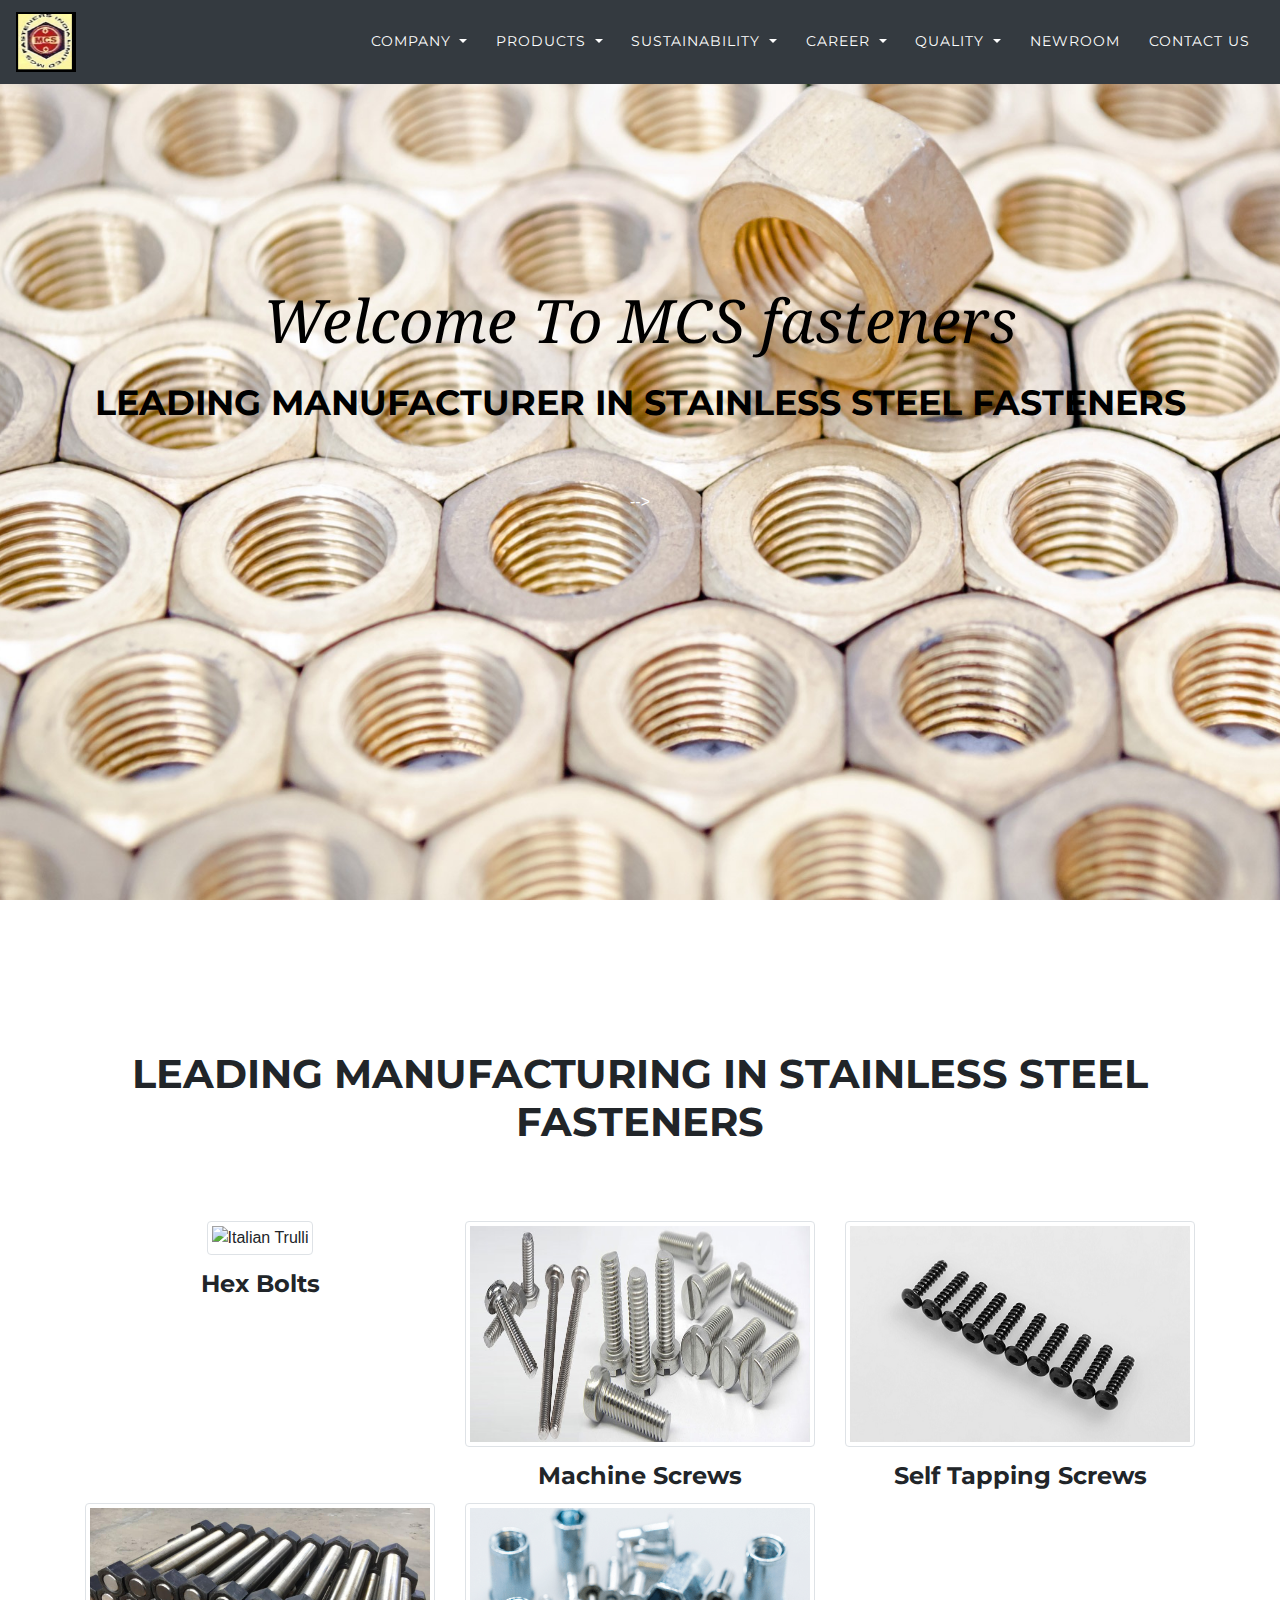
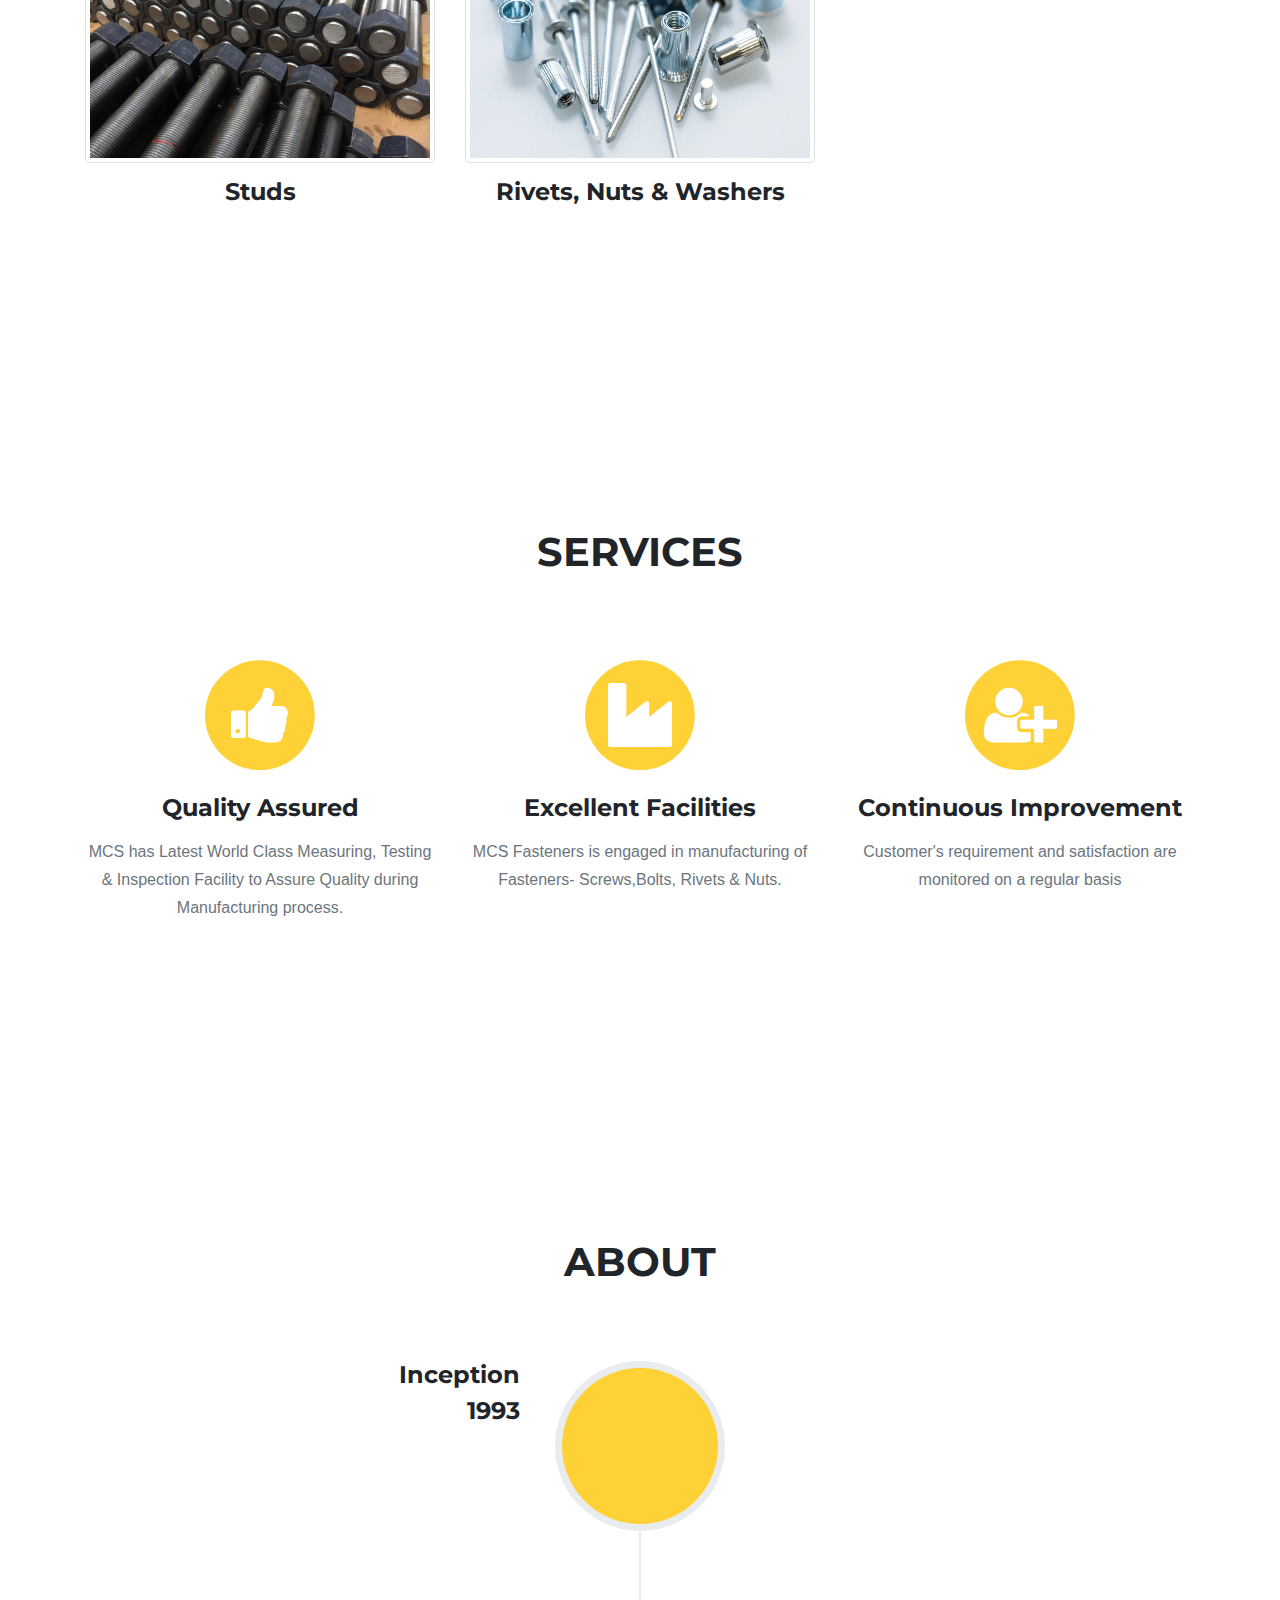
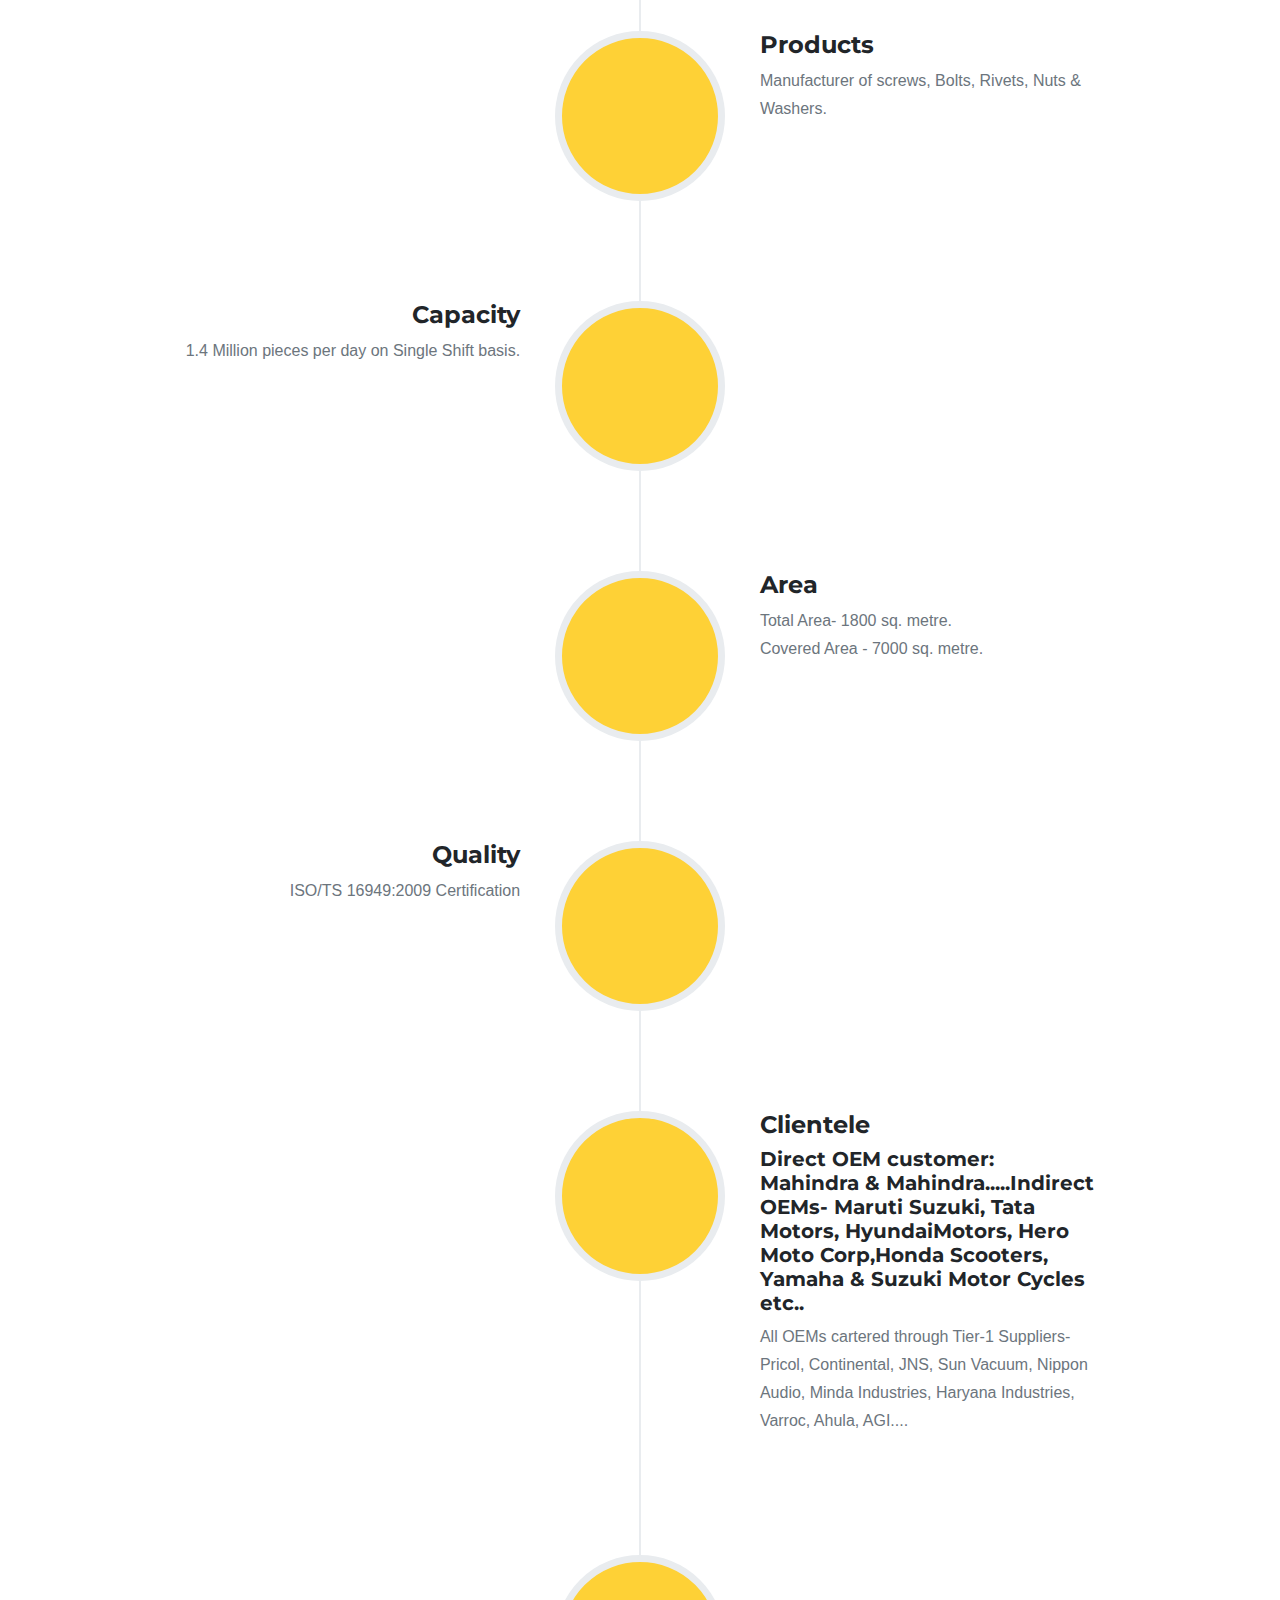
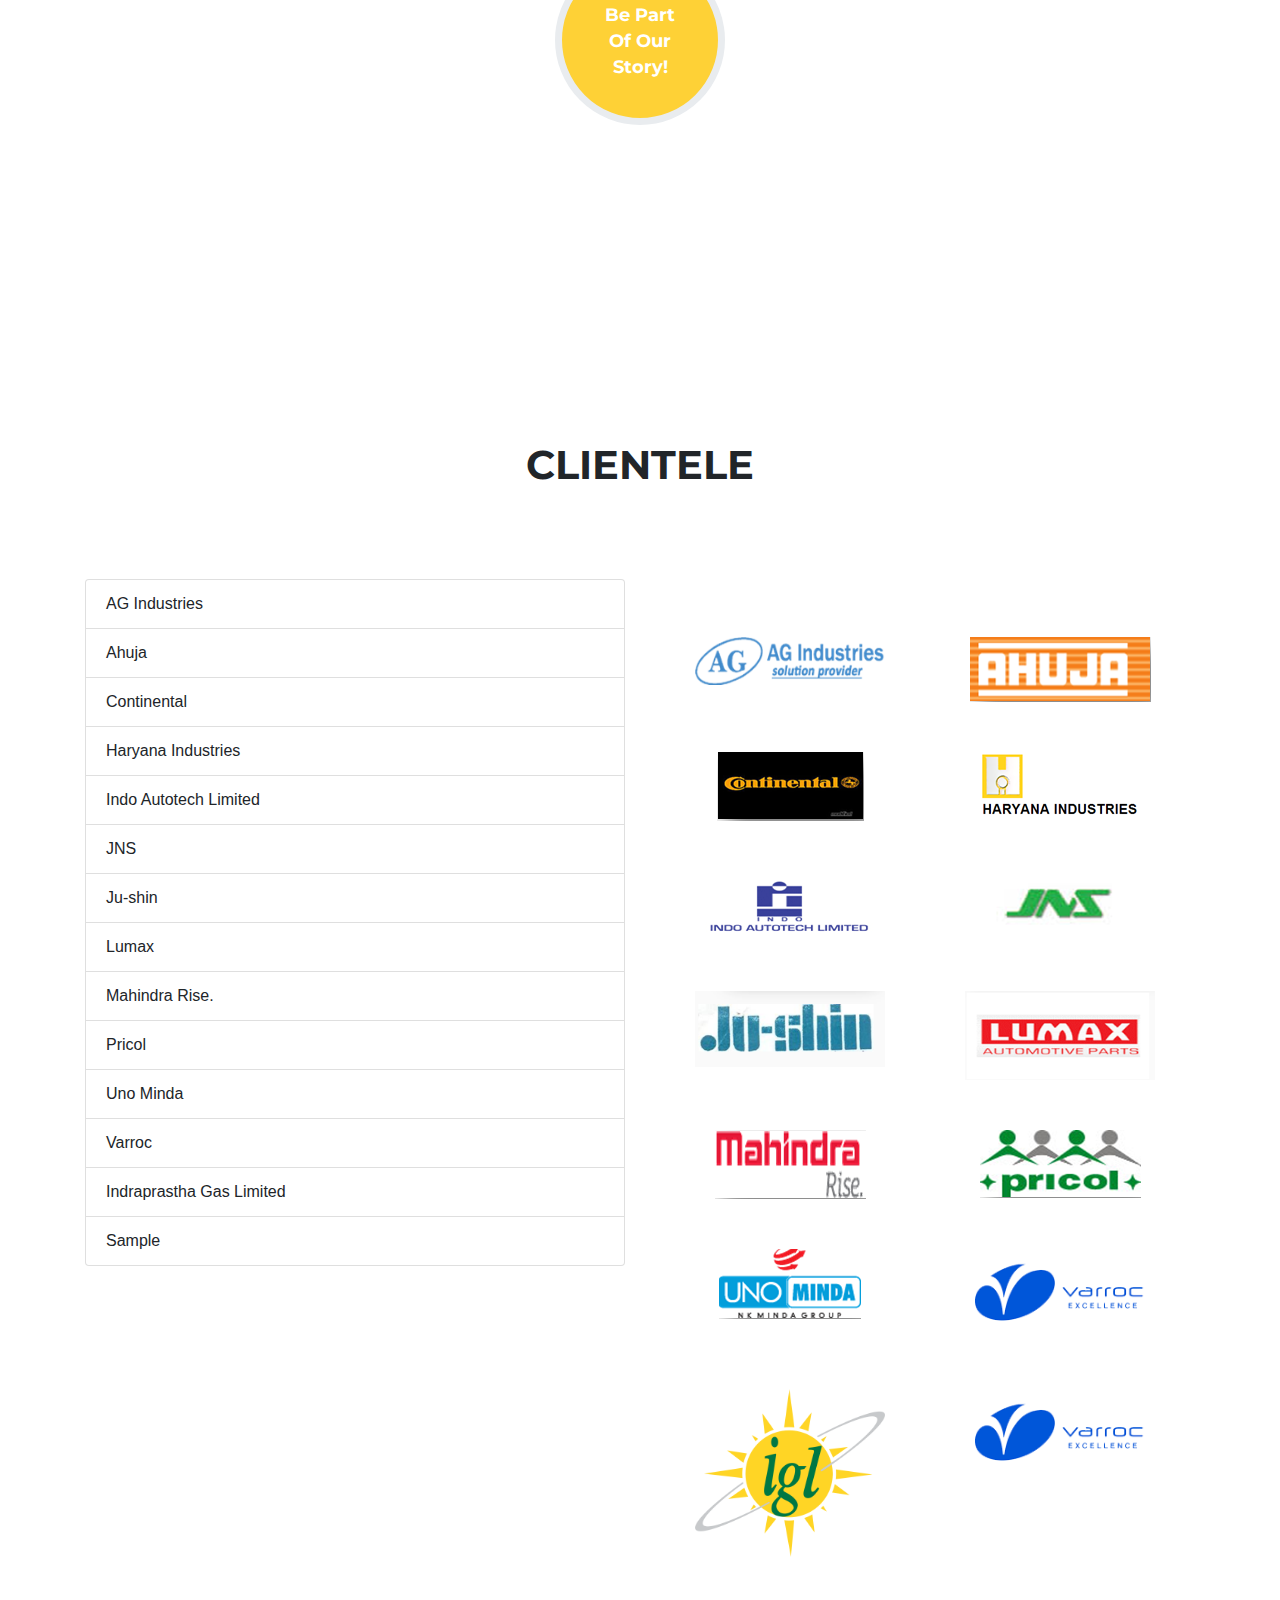
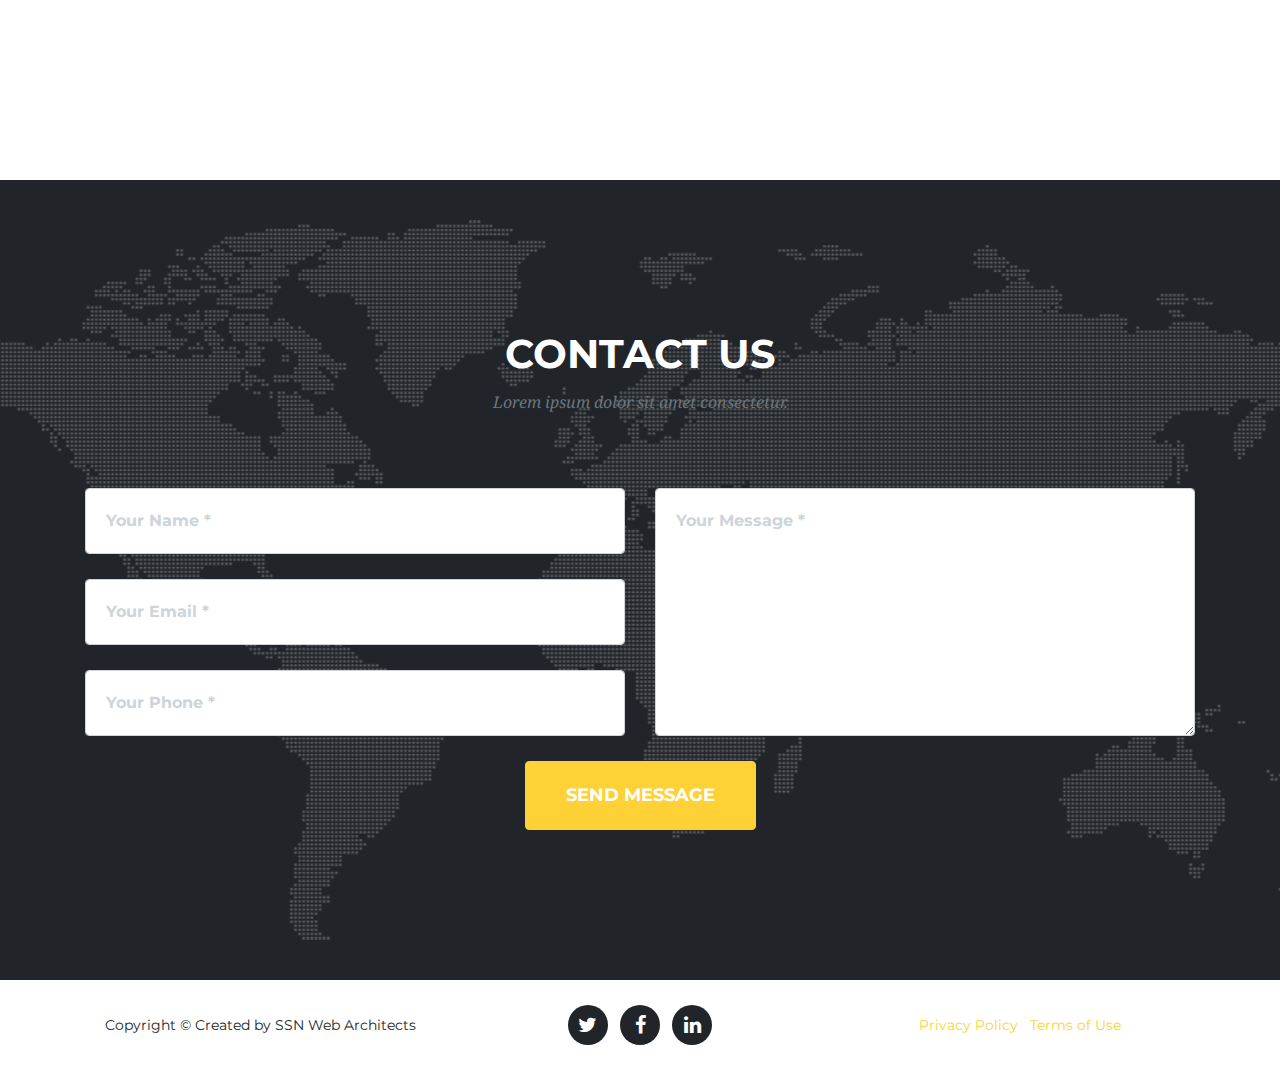
==== commit 6754c178: "Add[Awards page]" ====
--- a/index.html
+++ b/index.html
@@ -46,7 +46,7 @@
             <a class="dropdown-item js-scroll-trigger" href="aboutus.html">About us</a>
             <a class="dropdown-item js-scroll-trigger" href="vision.html">Our Vision</a>
             <a class="dropdown-item js-scroll-trigger" href="managment.html">Our Managment</a>
-            <a class="dropdown-item js-scroll-trigger" href="#">Our Milestone</a>
+            <a class="dropdown-item js-scroll-trigger" href="milestone.html">Our Milestone</a>
           </div>
         </li>
         <li class="nav-item dropdown">
@@ -73,7 +73,7 @@
             Career
           </a>
           <div class="dropdown-menu">
-            <a class="dropdown-item js-scroll-trigger" href="#">Vision & Mission</a>
+            <a class="dropdown-item js-scroll-trigger" href="career.html">Vision & Mission</a>
             <a class="dropdown-item js-scroll-trigger" href="#">HR values</a>
             <a class="dropdown-item js-scroll-trigger" href="#">Working with us</a>
           </div>
@@ -84,7 +84,7 @@
             Quality
           </a>
           <div class="dropdown-menu">
-            <a class="dropdown-item js-scroll-trigger" href="#">Awards</a>
+            <a class="dropdown-item js-scroll-trigger" href="awards.html">Awards</a>
             <a class="dropdown-item js-scroll-trigger" href="quality.html">Our Quality</a>
           </div>
         </li>
--- a/css/agency.min.css
+++ b/css/agency.min.css
@@ -1,2 +1,2 @@
 
- */body{overflow-x:hidden;font-family:'Roboto Slab','Helvetica Neue',Helvetica,Arial,sans-serif}p{line-height:1.75}a{color:#fed136}a:hover{color:#fec503}.text-primary{color:#fed136!important}h1,h2,h3,h4,h5,h6{font-weight:700;font-family:Montserrat,'Helvetica Neue',Helvetica,Arial,sans-serif}section{padding:100px 0}section h2.section-heading{font-size:40px;margin-top:0;margin-bottom:15px}section h3.section-subheading{font-size:16px;font-weight:400;font-style:italic;margin-bottom:75px;text-transform:none;font-family:'Droid Serif','Helvetica Neue',Helvetica,Arial,sans-serif}@media (min-width:768px){section{padding:150px 0}}.btn{font-family:Montserrat,'Helvetica Neue',Helvetica,Arial,sans-serif;font-weight:700}.btn-xl{font-size:18px;padding:20px 40px}.btn-primary{background-color:#fed136;border-color:#fed136}.btn-primary:active,.btn-primary:focus,.btn-primary:hover{background-color:#fec810!important;border-color:#fec810!important;color:#fff}.btn-primary:active,.btn-primary:focus{box-shadow:0 0 0 .2rem rgba(254,209,55,.5)!important}::-moz-selection{background:#fed136;text-shadow:none}::selection{background:#fed136;text-shadow:none}img::selection{background:0 0}img::-moz-selection{background:0 0}#mainNav{background-color:#212529}#mainNav .navbar-toggler{font-size:12px;right:0;padding:13px;text-transform:uppercase;color:#fff;border:0;background-color:#fed136;font-family:Montserrat,'Helvetica Neue',Helvetica,Arial,sans-serif}#mainNav .navbar-brand{color:#fed136;font-family:'Kaushan Script','Helvetica Neue',Helvetica,Arial,cursive}#mainNav .navbar-brand.active,#mainNav .navbar-brand:active,#mainNav .navbar-brand:focus,#mainNav .navbar-brand:hover{color:#fec503}#mainNav .navbar-nav .nav-item .nav-link{font-size:90%;font-weight:400;padding:.75em 0;letter-spacing:1px;color:#fff;font-family:Montserrat,'Helvetica Neue',Helvetica,Arial,sans-serif}#mainNav .navbar-nav .nav-item .nav-link.active,#mainNav .navbar-nav .nav-item .nav-link:hover{color:#fed136}@media (min-width:992px){#mainNav{padding-top:25px;padding-bottom:25px;-webkit-transition:padding-top .3s,padding-bottom .3s;-moz-transition:padding-top .3s,padding-bottom .3s;transition:padding-top .3s,padding-bottom .3s;border:none;background-color:transparent}#mainNav .navbar-brand{font-size:1.75em;-webkit-transition:all .3s;-moz-transition:all .3s;transition:all .3s}#mainNav .navbar-nav .nav-item .nav-link{padding:1.1em 1em!important}#mainNav.navbar-shrink{padding-top:0;padding-bottom:0;background-color:#212529}#mainNav.navbar-shrink .navbar-brand{font-size:1.25em;padding:12px 0}}header.masthead{text-align:center;color:#fff;background-image:url(../img/head4.jpg);background-repeat:no-repeat;background-attachment:scroll;background-position:center center;-webkit-background-size:cover;-moz-background-size:cover;-o-background-size:cover;background-size:cover}header.masthead .intro-text{padding-top:150px;padding-bottom:100px}header.masthead .intro-text .intro-lead-in{font-size:22px;font-style:italic;line-height:22px;margin-bottom:25px;font-family:'Droid Serif','Helvetica Neue',Helvetica,Arial,sans-serif}header.masthead .intro-text .intro-heading{font-size:50px;font-weight:700;line-height:50px;margin-bottom:25px;font-family:Montserrat,'Helvetica Neue',Helvetica,Arial,sans-serif}@media (min-width:768px){header.masthead .intro-text{padding-top:300px;padding-bottom:200px}header.masthead .intro-text .intro-lead-in{font-size:60px;color: black;font-style:italic;line-height:40px;margin-bottom:25px;font-family:'Droid Serif','Helvetica Neue',Helvetica,Arial,sans-serif}header.masthead .intro-text .intro-heading{font-size:35px;font-weight:700;line-height:75px;margin-bottom:50px;font-family:Montserrat,'Helvetica Neue',Helvetica,Arial,sans-serif}}.service-heading{margin:15px 0;text-transform:none}#portfolio .portfolio-item{right:0;margin:0 0 15px}#portfolio .portfolio-item .portfolio-link{position:relative;display:block;max-width:400px;margin:0 auto;cursor:pointer}#portfolio .portfolio-item .portfolio-link .portfolio-hover{position:absolute;width:100%;height:100%;-webkit-transition:all ease .5s;-moz-transition:all ease .5s;transition:all ease .5s;opacity:0;background:rgba(254,209,54,.9)}#portfolio .portfolio-item .portfolio-link .portfolio-hover:hover{opacity:1}#portfolio .portfolio-item .portfolio-link .portfolio-hover .portfolio-hover-content{font-size:20px;position:absolute;top:50%;width:100%;height:20px;margin-top:-12px;text-align:center;color:#fff}#portfolio .portfolio-item .portfolio-link .portfolio-hover .portfolio-hover-content i{margin-top:-12px}#portfolio .portfolio-item .portfolio-link .portfolio-hover .portfolio-hover-content h3,#portfolio .portfolio-item .portfolio-link .portfolio-hover .portfolio-hover-content h4{margin:0}#portfolio .portfolio-item .portfolio-caption{max-width:400px;margin:0 auto;padding:25px;text-align:center;background-color:#fff}#portfolio .portfolio-item .portfolio-caption h4{margin:0;text-transform:none}#portfolio .portfolio-item .portfolio-caption p{font-size:16px;font-style:italic;margin:0;font-family:'Droid Serif','Helvetica Neue',Helvetica,Arial,sans-serif}#portfolio *{z-index:2}@media (min-width:767px){#portfolio .portfolio-item{margin:0 0 30px}}.portfolio-modal{padding-right:0!important}.portfolio-modal .modal-dialog{margin:1rem;max-width:100vw}.portfolio-modal .modal-content{padding:100px 0;text-align:center}.portfolio-modal .modal-content h2{font-size:3em;margin-bottom:15px}.portfolio-modal .modal-content p{margin-bottom:30px}.portfolio-modal .modal-content p.item-intro{font-size:16px;font-style:italic;margin:20px 0 30px;font-family:'Droid Serif','Helvetica Neue',Helvetica,Arial,sans-serif}.portfolio-modal .modal-content ul.list-inline{margin-top:0;margin-bottom:30px}.portfolio-modal .modal-content img{margin-bottom:30px}.portfolio-modal .modal-content button{cursor:pointer}.portfolio-modal .close-modal{position:absolute;top:25px;right:25px;width:75px;height:75px;cursor:pointer;background-color:transparent}.portfolio-modal .close-modal:hover{opacity:.3}.portfolio-modal .close-modal .lr{z-index:1051;width:1px;height:75px;margin-left:35px;-webkit-transform:rotate(45deg);-ms-transform:rotate(45deg);transform:rotate(45deg);background-color:#212529}.portfolio-modal .close-modal .lr .rl{z-index:1052;width:1px;height:75px;-webkit-transform:rotate(90deg);-ms-transform:rotate(90deg);transform:rotate(90deg);background-color:#212529}.timeline{position:relative;padding:0;list-style:none}.timeline:before{position:absolute;top:0;bottom:0;left:40px;width:2px;margin-left:-1.5px;content:'';background-color:#e9ecef}.timeline>li{position:relative;min-height:50px;margin-bottom:50px}.timeline>li:after,.timeline>li:before{display:table;content:' '}.timeline>li:after{clear:both}.timeline>li .timeline-panel{position:relative;float:right;width:100%;padding:0 20px 0 100px;text-align:left}.timeline>li .timeline-panel:before{right:auto;left:-15px;border-right-width:15px;border-left-width:0}.timeline>li .timeline-panel:after{right:auto;left:-14px;border-right-width:14px;border-left-width:0}.timeline>li .timeline-image{position:absolute;z-index:100;left:0;width:80px;height:80px;margin-left:0;text-align:center;color:#fff;border:7px solid #e9ecef;border-radius:100%;background-color:#fed136}.timeline>li .timeline-image h4{font-size:10px;line-height:14px;margin-top:12px}.timeline>li.timeline-inverted>.timeline-panel{float:right;padding:0 20px 0 100px;text-align:left}.timeline>li.timeline-inverted>.timeline-panel:before{right:auto;left:-15px;border-right-width:15px;border-left-width:0}.timeline>li.timeline-inverted>.timeline-panel:after{right:auto;left:-14px;border-right-width:14px;border-left-width:0}.timeline>li:last-child{margin-bottom:0}.timeline .timeline-heading h4{margin-top:0;color:inherit}.timeline .timeline-heading h4.subheading{text-transform:none}.timeline .timeline-body>p,.timeline .timeline-body>ul{margin-bottom:0}@media (min-width:768px){.timeline:before{left:50%}.timeline>li{min-height:100px;margin-bottom:100px}.timeline>li .timeline-panel{float:left;width:41%;padding:0 20px 20px 30px;text-align:right}.timeline>li .timeline-image{left:50%;width:100px;height:100px;margin-left:-50px}.timeline>li .timeline-image h4{font-size:13px;line-height:18px;margin-top:16px}.timeline>li.timeline-inverted>.timeline-panel{float:right;padding:0 30px 20px 20px;text-align:left}}@media (min-width:992px){.timeline>li{min-height:150px}.timeline>li .timeline-panel{padding:0 20px 20px}.timeline>li .timeline-image{width:150px;height:150px;margin-left:-75px}.timeline>li .timeline-image h4{font-size:18px;line-height:26px;margin-top:30px}.timeline>li.timeline-inverted>.timeline-panel{padding:0 20px 20px}}@media (min-width:1200px){.timeline>li{min-height:170px}.timeline>li .timeline-panel{padding:0 20px 20px 100px}.timeline>li .timeline-image{width:170px;height:170px;margin-left:-85px}.timeline>li .timeline-image h4{margin-top:40px}.timeline>li.timeline-inverted>.timeline-panel{padding:0 100px 20px 20px}}.team-member{margin-bottom:50px;text-align:center}.team-member img{width:225px;height:225px;border:7px solid #fff}.team-member h4{margin-top:25px;margin-bottom:0;text-transform:none}.team-member p{margin-top:0}section#contact{background-color:#212529;background-image:url(../img/map-image.png);background-repeat:no-repeat;background-position:center}section#contact .section-heading{color:#fff}section#contact .form-group{margin-bottom:25px}section#contact .form-group input,section#contact .form-group textarea{padding:20px}section#contact .form-group input.form-control{height:auto}section#contact .form-group textarea.form-control{height:248px}section#contact .form-control:focus{border-color:#fed136;box-shadow:none}section#contact ::-webkit-input-placeholder{font-weight:700;color:#ced4da;font-family:Montserrat,'Helvetica Neue',Helvetica,Arial,sans-serif}section#contact :-moz-placeholder{font-weight:700;color:#ced4da;font-family:Montserrat,'Helvetica Neue',Helvetica,Arial,sans-serif}section#contact ::-moz-placeholder{font-weight:700;color:#ced4da;font-family:Montserrat,'Helvetica Neue',Helvetica,Arial,sans-serif}section#contact :-ms-input-placeholder{font-weight:700;color:#ced4da;font-family:Montserrat,'Helvetica Neue',Helvetica,Arial,sans-serif}footer{padding:25px 0;text-align:center}footer span.copyright{font-size:90%;line-height:40px;text-transform:none;font-family:Montserrat,'Helvetica Neue',Helvetica,Arial,sans-serif}footer ul.quicklinks{font-size:90%;line-height:40px;margin-bottom:0;text-transform:none;font-family:Montserrat,'Helvetica Neue',Helvetica,Arial,sans-serif}ul.social-buttons{margin-bottom:0}ul.social-buttons li a{font-size:20px;line-height:40px;display:block;width:40px;height:40px;-webkit-transition:all .3s;-moz-transition:all .3s;transition:all .3s;color:#fff;border-radius:100%;outline:0;background-color:#212529}ul.social-buttons li a:active,ul.social-buttons li a:focus,ul.social-buttons li a:hover{background-color:#fed136}
+ */body{overflow-x:hidden;font-family:'Roboto Slab','Helvetica Neue',Helvetica,Arial,sans-serif}p{line-height:1.75}a{color:#fed136}a:hover{color:#fec503}.text-primary{color:#fed136!important}h1,h2,h3,h4,h5,h6{font-weight:700;font-family:Montserrat,'Helvetica Neue',Helvetica,Arial,sans-serif}section{padding:100px 0}section h2.section-heading{font-size:40px;margin-top:0;margin-bottom:15px}section h3.section-subheading{font-size:16px;font-weight:400;font-style:italic;margin-bottom:75px;text-transform:none;font-family:'Droid Serif','Helvetica Neue',Helvetica,Arial,sans-serif}@media (min-width:768px){section{padding:150px 0}}.btn{font-family:Montserrat,'Helvetica Neue',Helvetica,Arial,sans-serif;font-weight:700}.btn-xl{font-size:18px;padding:20px 40px}.btn-primary{background-color:#fed136;border-color:#fed136}.btn-primary:active,.btn-primary:focus,.btn-primary:hover{background-color:#fec810!important;border-color:#fec810!important;color:#fff}.btn-primary:active,.btn-primary:focus{box-shadow:0 0 0 .2rem rgba(254,209,55,.5)!important}::-moz-selection{background:#fed136;text-shadow:none}::selection{background:#fed136;text-shadow:none}img::selection{background:0 0}img::-moz-selection{background:0 0}#mainNav{background-color:#212529}#mainNav .navbar-toggler{font-size:12px;right:0;padding:13px;text-transform:uppercase;color:#fff;border:0;background-color:#fed136;font-family:Montserrat,'Helvetica Neue',Helvetica,Arial,sans-serif}#mainNav .navbar-brand{color:#fed136;font-family:'Kaushan Script','Helvetica Neue',Helvetica,Arial,cursive}#mainNav .navbar-brand.active,#mainNav .navbar-brand:active,#mainNav .navbar-brand:focus,#mainNav .navbar-brand:hover{color:#fec503}#mainNav .navbar-nav .nav-item .nav-link{font-size:90%;font-weight:400;padding:.75em 0;letter-spacing:1px;color:#fff;font-family:Montserrat,'Helvetica Neue',Helvetica,Arial,sans-serif}#mainNav .navbar-nav .nav-item .nav-link.active,#mainNav .navbar-nav .nav-item .nav-link:hover{color:#fed136}@media (min-width:992px){#mainNav{padding-top:7px;padding-bottom:7px;-webkit-transition:padding-top .3s,padding-bottom .3s;-moz-transition:padding-top .3s,padding-bottom .3s;transition:padding-top .3s,padding-bottom .3s;border:none;background-color:transparent}#mainNav .navbar-brand{font-size:1.75em;-webkit-transition:all .3s;-moz-transition:all .3s;transition:all .3s}#mainNav .navbar-nav .nav-item .nav-link{padding:1.1em 1em!important}#mainNav.navbar-shrink{padding-top:0;padding-bottom:0;background-color:#212529}#mainNav.navbar-shrink .navbar-brand{font-size:1.25em;padding:12px 0}}header.masthead{text-align:center;color:#fff; height: 100vh; background-image:url(../img/head4.jpg);background-repeat:no-repeat;background-attachment:scroll;background-position:center center;-webkit-background-size:cover;-moz-background-size:cover;-o-background-size:cover;background-size:cover}header.masthead .intro-text{padding-top:150px;padding-bottom:100px}header.masthead .intro-text .intro-lead-in{font-size:22px;font-style:italic;line-height:22px;margin-bottom:25px;font-family:'Droid Serif','Helvetica Neue',Helvetica,Arial,sans-serif}header.masthead .intro-text .intro-heading{font-size:50px;font-weight:700;line-height:50px;margin-bottom:25px;font-family:Montserrat,'Helvetica Neue',Helvetica,Arial,sans-serif}@media (min-width:768px){header.masthead .intro-text{padding-top:300px;padding-bottom:200px}header.masthead .intro-text .intro-lead-in{font-size:60px;color: black;font-style:italic;line-height:40px;margin-bottom:25px;font-family:'Droid Serif','Helvetica Neue',Helvetica,Arial,sans-serif}header.masthead .intro-text .intro-heading{font-size:35px;font-weight:700;line-height:75px;margin-bottom:50px;font-family:Montserrat,'Helvetica Neue',Helvetica,Arial,sans-serif}}.service-heading{margin:15px 0;text-transform:none}#portfolio .portfolio-item{right:0;margin:0 0 15px}#portfolio .portfolio-item .portfolio-link{position:relative;display:block;max-width:400px;margin:0 auto;cursor:pointer}#portfolio .portfolio-item .portfolio-link .portfolio-hover{position:absolute;width:100%;height:100%;-webkit-transition:all ease .5s;-moz-transition:all ease .5s;transition:all ease .5s;opacity:0;background:rgba(254,209,54,.9)}#portfolio .portfolio-item .portfolio-link .portfolio-hover:hover{opacity:1}#portfolio .portfolio-item .portfolio-link .portfolio-hover .portfolio-hover-content{font-size:20px;position:absolute;top:50%;width:100%;height:20px;margin-top:-12px;text-align:center;color:#fff}#portfolio .portfolio-item .portfolio-link .portfolio-hover .portfolio-hover-content i{margin-top:-12px}#portfolio .portfolio-item .portfolio-link .portfolio-hover .portfolio-hover-content h3,#portfolio .portfolio-item .portfolio-link .portfolio-hover .portfolio-hover-content h4{margin:0}#portfolio .portfolio-item .portfolio-caption{max-width:400px;margin:0 auto;padding:25px;text-align:center;background-color:#fff}#portfolio .portfolio-item .portfolio-caption h4{margin:0;text-transform:none}#portfolio .portfolio-item .portfolio-caption p{font-size:16px;font-style:italic;margin:0;font-family:'Droid Serif','Helvetica Neue',Helvetica,Arial,sans-serif}#portfolio *{z-index:2}@media (min-width:767px){#portfolio .portfolio-item{margin:0 0 30px}}.portfolio-modal{padding-right:0!important}.portfolio-modal .modal-dialog{margin:1rem;max-width:100vw}.portfolio-modal .modal-content{padding:100px 0;text-align:center}.portfolio-modal .modal-content h2{font-size:3em;margin-bottom:15px}.portfolio-modal .modal-content p{margin-bottom:30px}.portfolio-modal .modal-content p.item-intro{font-size:16px;font-style:italic;margin:20px 0 30px;font-family:'Droid Serif','Helvetica Neue',Helvetica,Arial,sans-serif}.portfolio-modal .modal-content ul.list-inline{margin-top:0;margin-bottom:30px}.portfolio-modal .modal-content img{margin-bottom:30px}.portfolio-modal .modal-content button{cursor:pointer}.portfolio-modal .close-modal{position:absolute;top:25px;right:25px;width:75px;height:75px;cursor:pointer;background-color:transparent}.portfolio-modal .close-modal:hover{opacity:.3}.portfolio-modal .close-modal .lr{z-index:1051;width:1px;height:75px;margin-left:35px;-webkit-transform:rotate(45deg);-ms-transform:rotate(45deg);transform:rotate(45deg);background-color:#212529}.portfolio-modal .close-modal .lr .rl{z-index:1052;width:1px;height:75px;-webkit-transform:rotate(90deg);-ms-transform:rotate(90deg);transform:rotate(90deg);background-color:#212529}.timeline{position:relative;padding:0;list-style:none}.timeline:before{position:absolute;top:0;bottom:0;left:40px;width:2px;margin-left:-1.5px;content:'';background-color:#e9ecef}.timeline>li{position:relative;min-height:50px;margin-bottom:50px}.timeline>li:after,.timeline>li:before{display:table;content:' '}.timeline>li:after{clear:both}.timeline>li .timeline-panel{position:relative;float:right;width:100%;padding:0 20px 0 100px;text-align:left}.timeline>li .timeline-panel:before{right:auto;left:-15px;border-right-width:15px;border-left-width:0}.timeline>li .timeline-panel:after{right:auto;left:-14px;border-right-width:14px;border-left-width:0}.timeline>li .timeline-image{position:absolute;z-index:100;left:0;width:80px;height:80px;margin-left:0;text-align:center;color:#fff;border:7px solid #e9ecef;border-radius:100%;background-color:#fed136}.timeline>li .timeline-image h4{font-size:10px;line-height:14px;margin-top:12px}.timeline>li.timeline-inverted>.timeline-panel{float:right;padding:0 20px 0 100px;text-align:left}.timeline>li.timeline-inverted>.timeline-panel:before{right:auto;left:-15px;border-right-width:15px;border-left-width:0}.timeline>li.timeline-inverted>.timeline-panel:after{right:auto;left:-14px;border-right-width:14px;border-left-width:0}.timeline>li:last-child{margin-bottom:0}.timeline .timeline-heading h4{margin-top:0;color:inherit}.timeline .timeline-heading h4.subheading{text-transform:none}.timeline .timeline-body>p,.timeline .timeline-body>ul{margin-bottom:0}@media (min-width:768px){.timeline:before{left:50%}.timeline>li{min-height:100px;margin-bottom:100px}.timeline>li .timeline-panel{float:left;width:41%;padding:0 20px 20px 30px;text-align:right}.timeline>li .timeline-image{left:50%;width:100px;height:100px;margin-left:-50px}.timeline>li .timeline-image h4{font-size:13px;line-height:18px;margin-top:16px}.timeline>li.timeline-inverted>.timeline-panel{float:right;padding:0 30px 20px 20px;text-align:left}}@media (min-width:992px){.timeline>li{min-height:150px}.timeline>li .timeline-panel{padding:0 20px 20px}.timeline>li .timeline-image{width:150px;height:150px;margin-left:-75px}.timeline>li .timeline-image h4{font-size:18px;line-height:26px;margin-top:30px}.timeline>li.timeline-inverted>.timeline-panel{padding:0 20px 20px}}@media (min-width:1200px){.timeline>li{min-height:170px}.timeline>li .timeline-panel{padding:0 20px 20px 100px}.timeline>li .timeline-image{width:170px;height:170px;margin-left:-85px}.timeline>li .timeline-image h4{margin-top:40px}.timeline>li.timeline-inverted>.timeline-panel{padding:0 100px 20px 20px}}.team-member{margin-bottom:50px;text-align:center}.team-member img{width:225px;height:225px;border:7px solid #fff}.team-member h4{margin-top:25px;margin-bottom:0;text-transform:none}.team-member p{margin-top:0}section#contact{background-color:#212529;background-image:url(../img/map-image.png);background-repeat:no-repeat;background-position:center}section#contact .section-heading{color:#fff}section#contact .form-group{margin-bottom:25px}section#contact .form-group input,section#contact .form-group textarea{padding:20px}section#contact .form-group input.form-control{height:auto}section#contact .form-group textarea.form-control{height:248px}section#contact .form-control:focus{border-color:#fed136;box-shadow:none}section#contact ::-webkit-input-placeholder{font-weight:700;color:#ced4da;font-family:Montserrat,'Helvetica Neue',Helvetica,Arial,sans-serif}section#contact :-moz-placeholder{font-weight:700;color:#ced4da;font-family:Montserrat,'Helvetica Neue',Helvetica,Arial,sans-serif}section#contact ::-moz-placeholder{font-weight:700;color:#ced4da;font-family:Montserrat,'Helvetica Neue',Helvetica,Arial,sans-serif}section#contact :-ms-input-placeholder{font-weight:700;color:#ced4da;font-family:Montserrat,'Helvetica Neue',Helvetica,Arial,sans-serif}footer{padding:25px 0;text-align:center}footer span.copyright{font-size:90%;line-height:40px;text-transform:none;font-family:Montserrat,'Helvetica Neue',Helvetica,Arial,sans-serif}footer ul.quicklinks{font-size:90%;line-height:40px;margin-bottom:0;text-transform:none;font-family:Montserrat,'Helvetica Neue',Helvetica,Arial,sans-serif}ul.social-buttons{margin-bottom:0}ul.social-buttons li a{font-size:20px;line-height:40px;display:block;width:40px;height:40px;-webkit-transition:all .3s;-moz-transition:all .3s;transition:all .3s;color:#fff;border-radius:100%;outline:0;background-color:#212529}ul.social-buttons li a:active,ul.social-buttons li a:focus,ul.social-buttons li a:hover{background-color:#fed136}
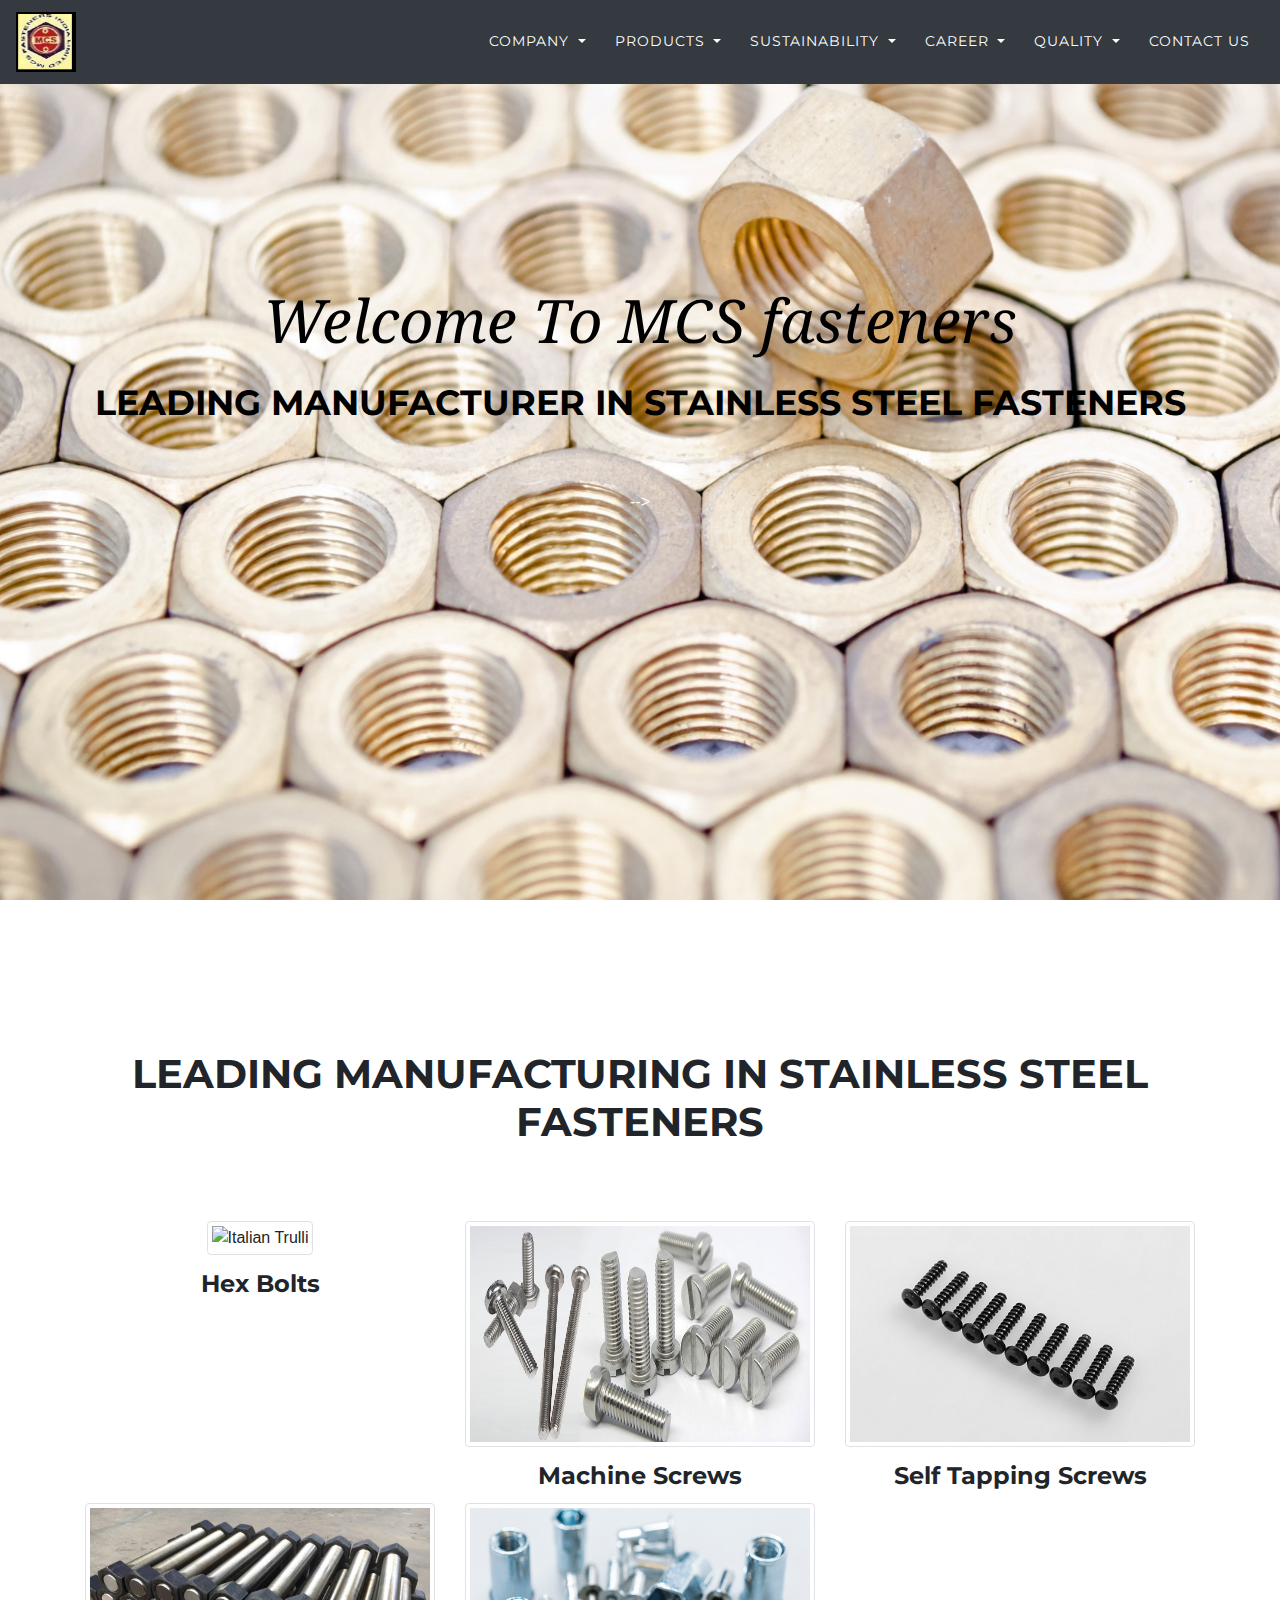
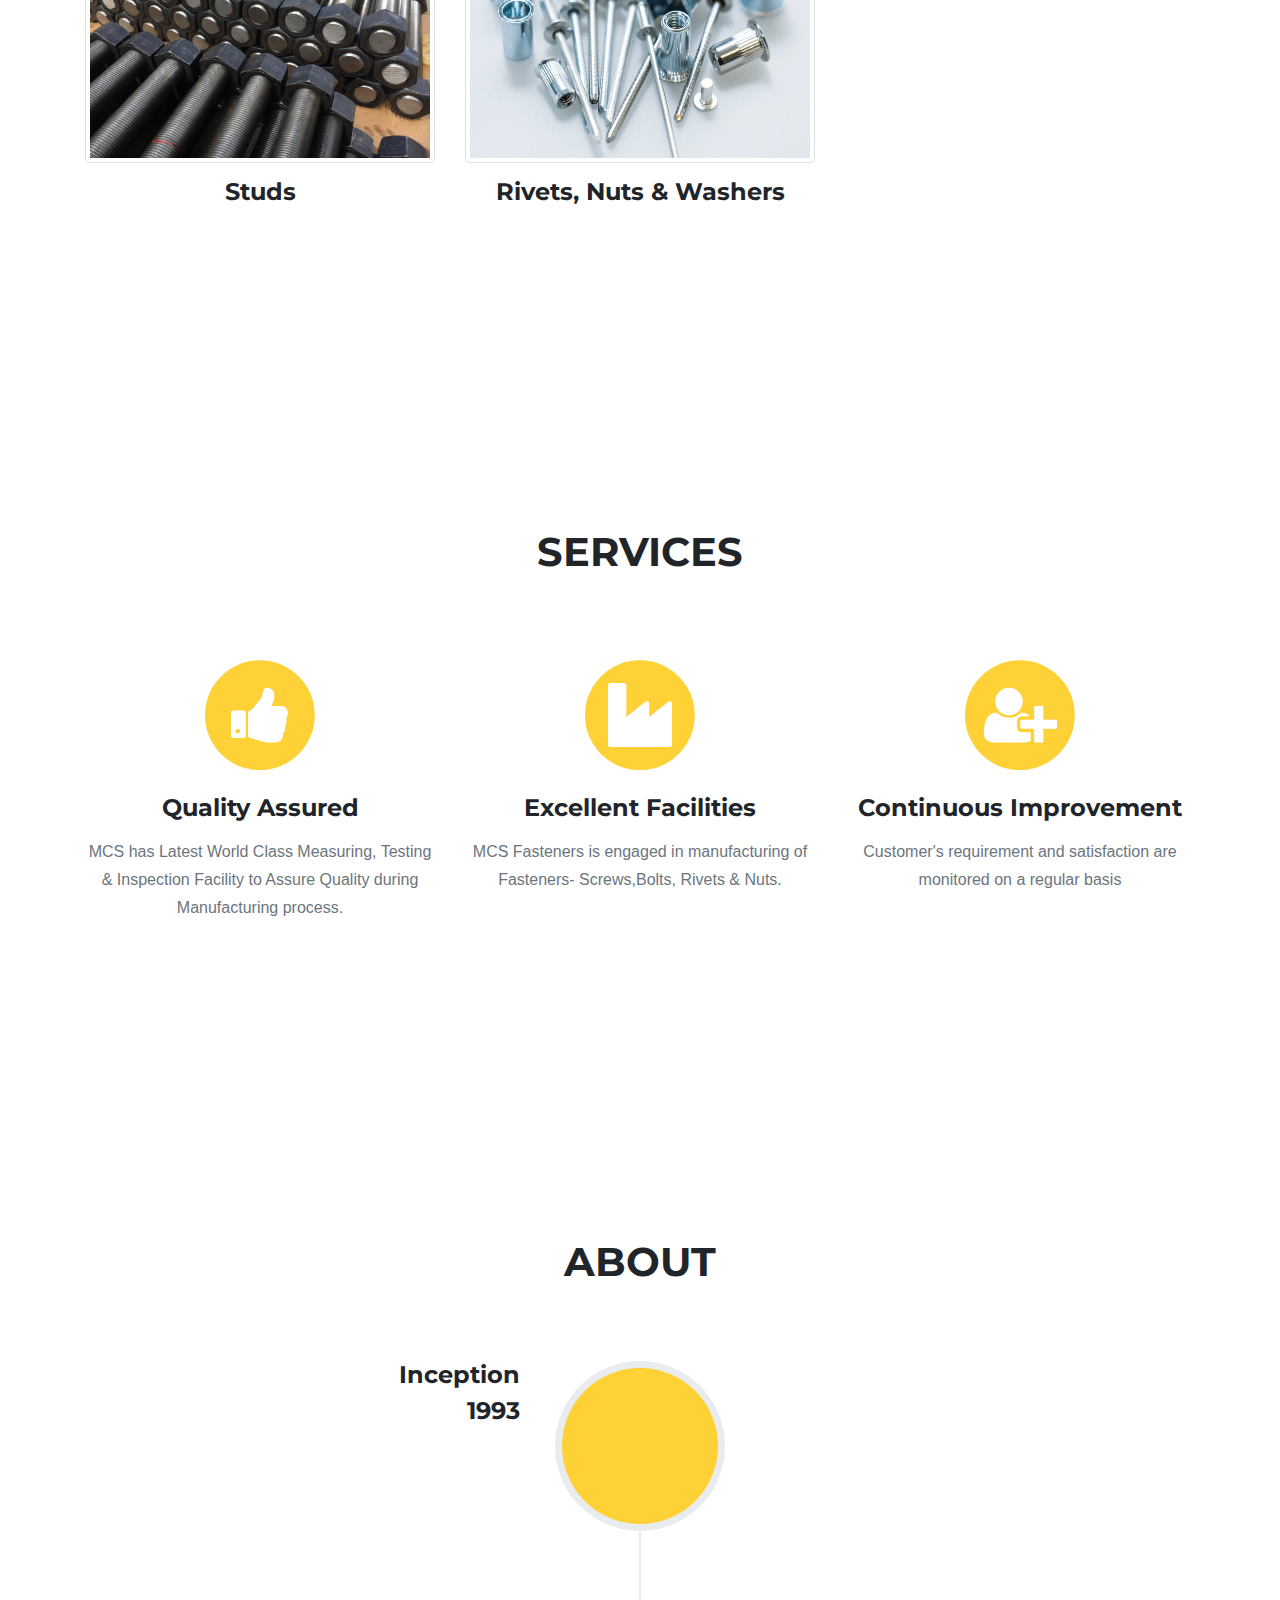
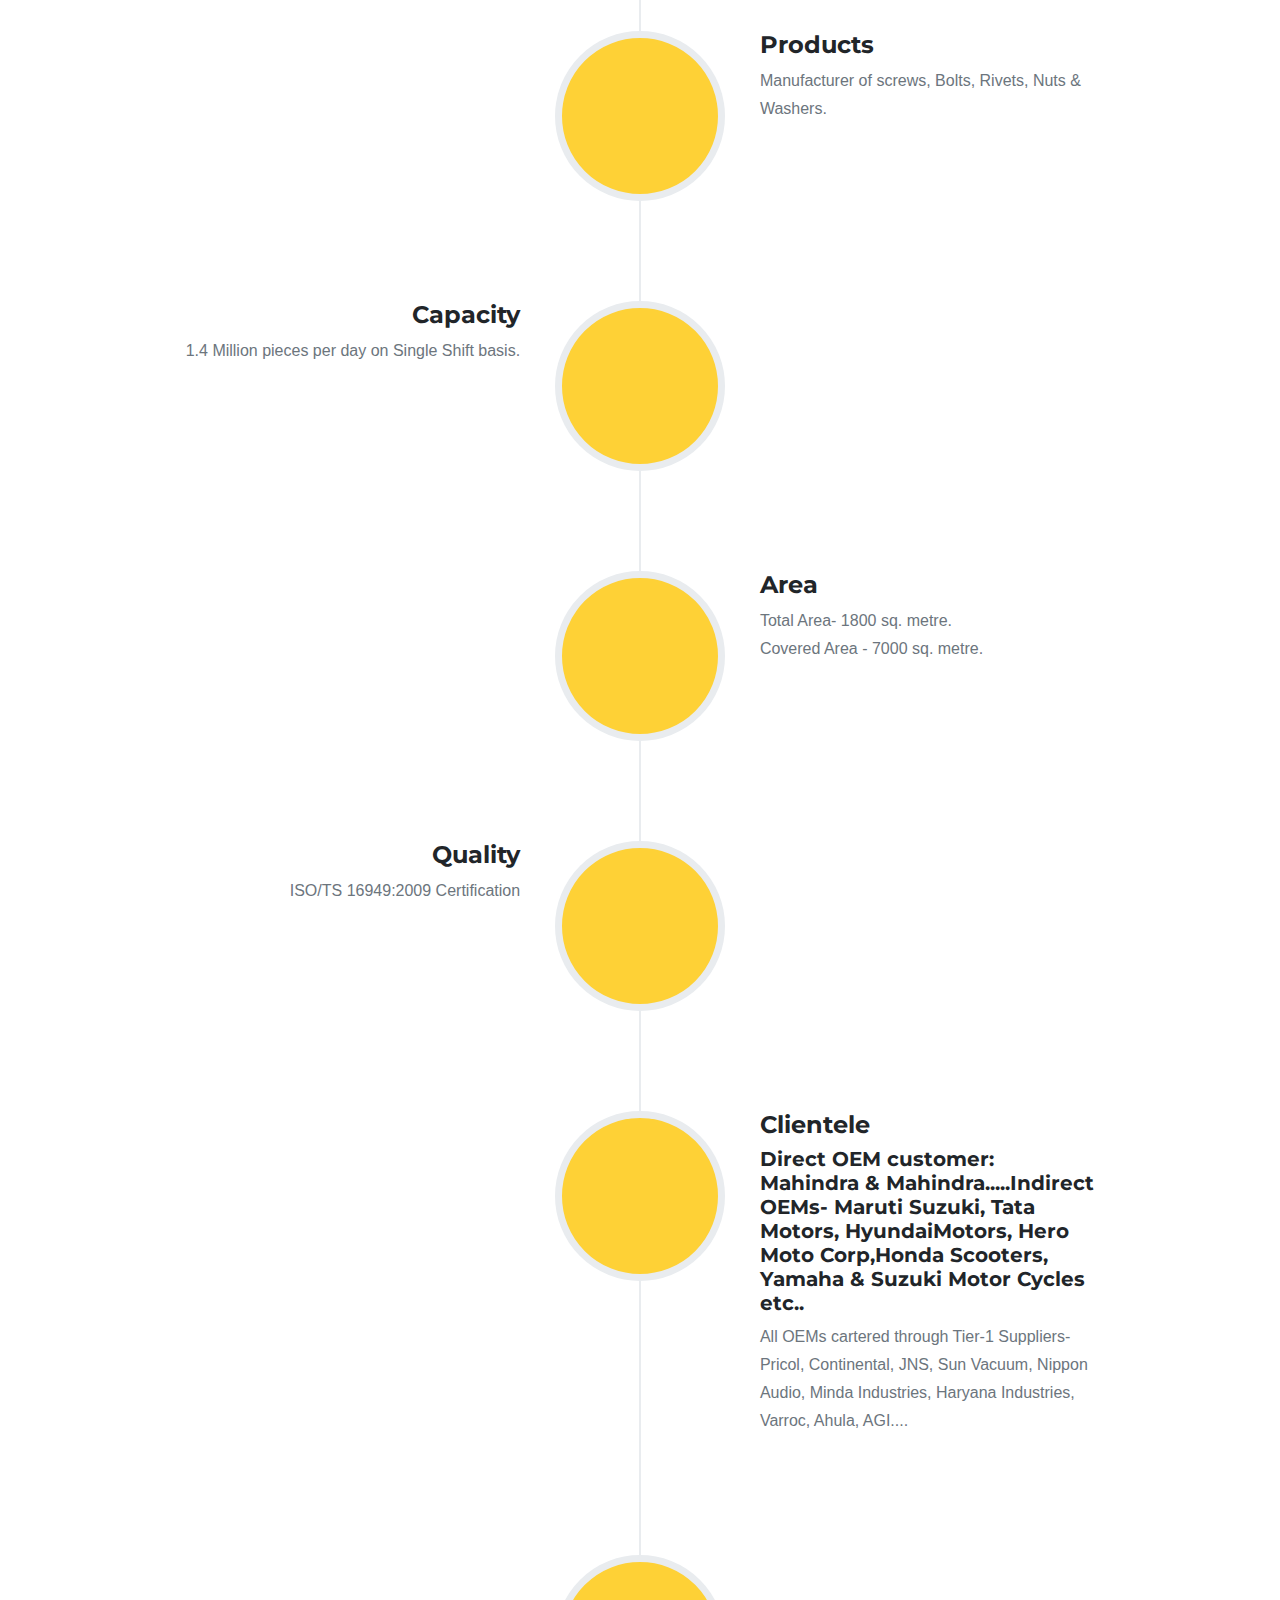
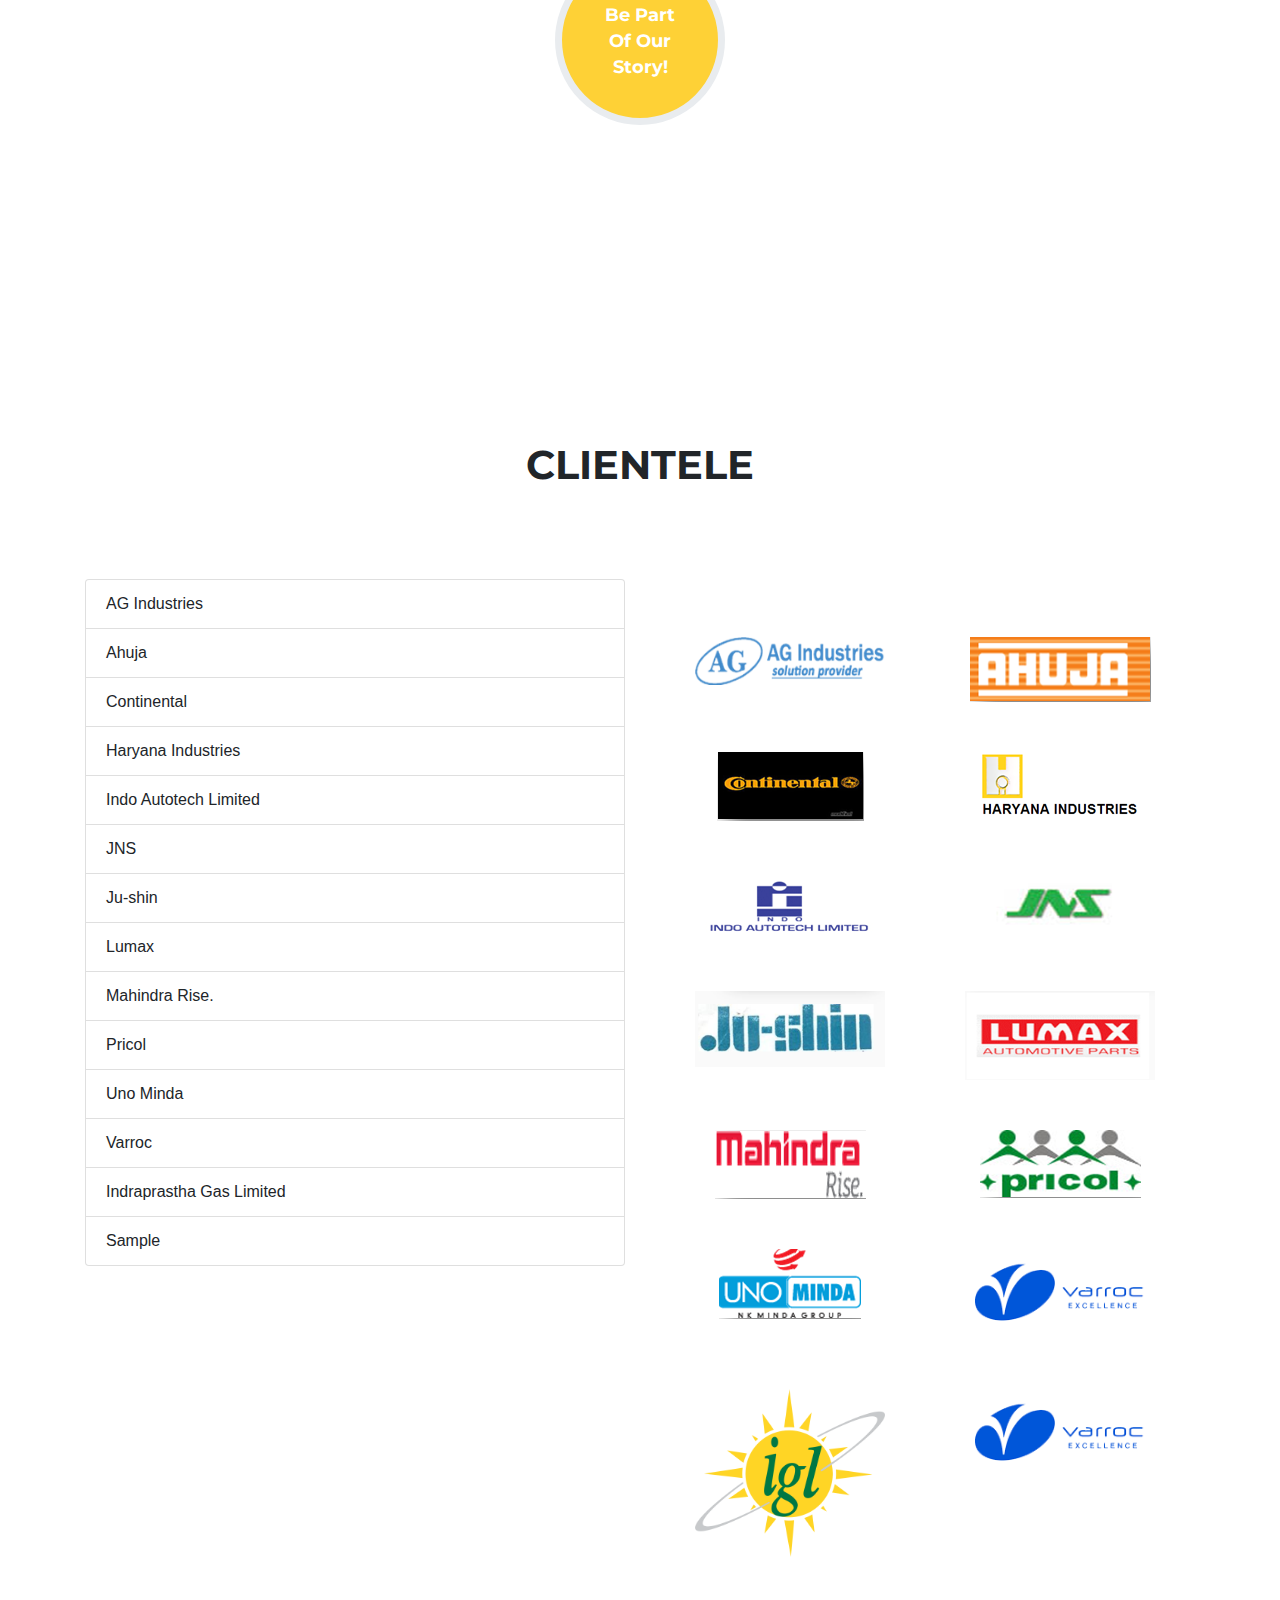
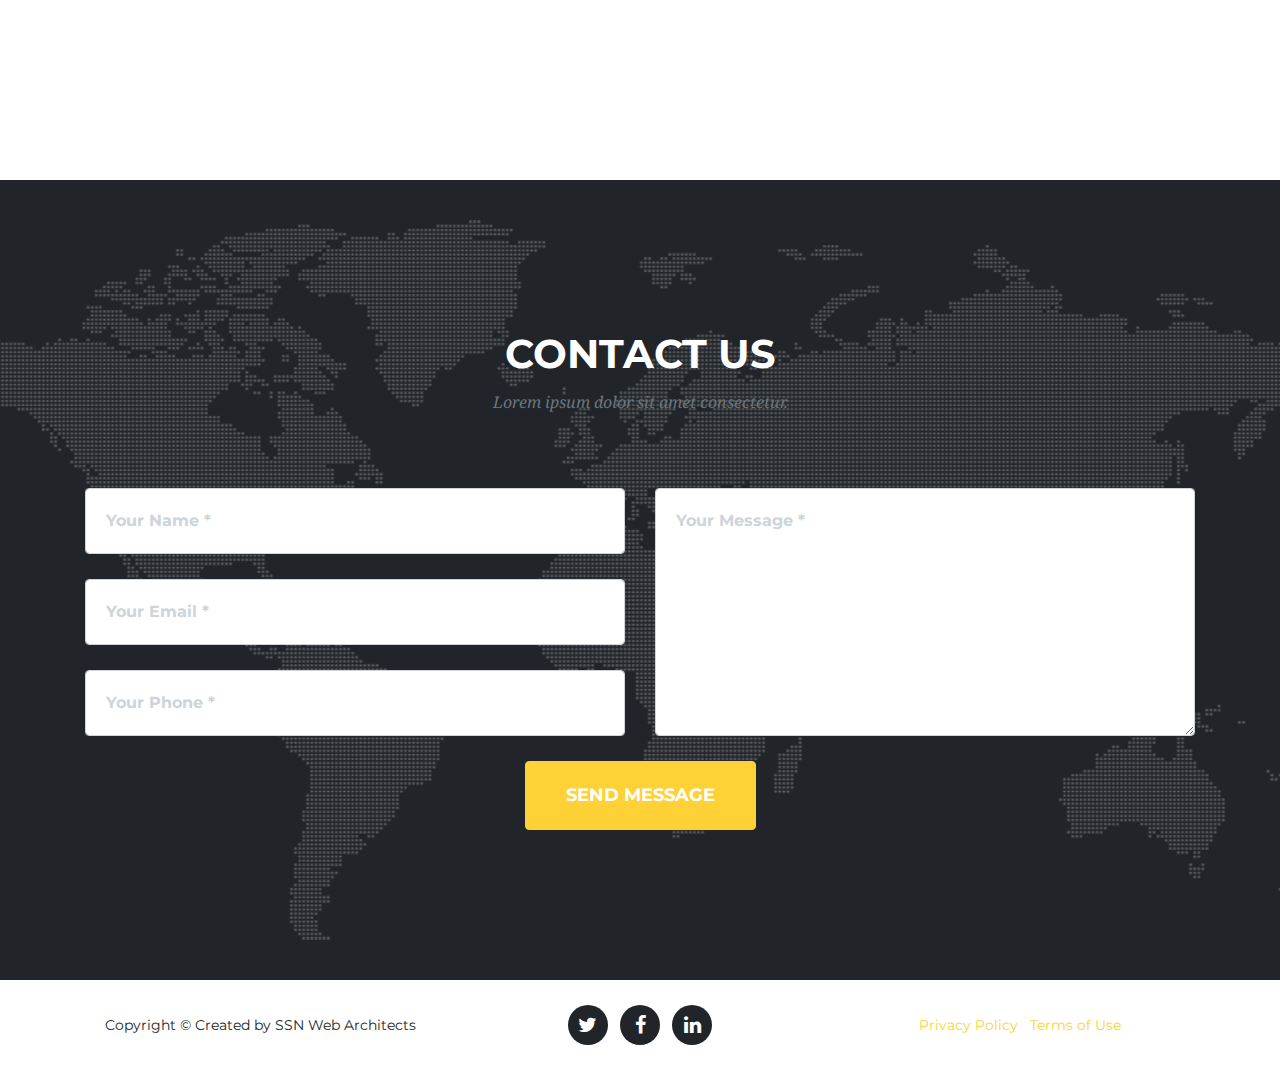
==== commit 0cdeb4f8: "Change[Text Justified,Content]" ====
--- a/index.html
+++ b/index.html
@@ -86,13 +86,11 @@
           <div class="dropdown-menu">
             <a class="dropdown-item js-scroll-trigger" href="awards.html">Awards</a>
             <a class="dropdown-item js-scroll-trigger" href="quality.html">Our Quality</a>
+            <a class="dropdown-item js-scroll-trigger" href="#">Newroom</a>
           </div>
         </li>
 
         <!-- Dropdown -->
-        <li class="nav-item">
-          <a class="nav-link js-scroll-trigger" href="#">Newroom</a>
-        </li>
         <li class="nav-item">
           <a class="nav-link js-scroll-trigger" href="#contact">Contact us</a>
         </li>
